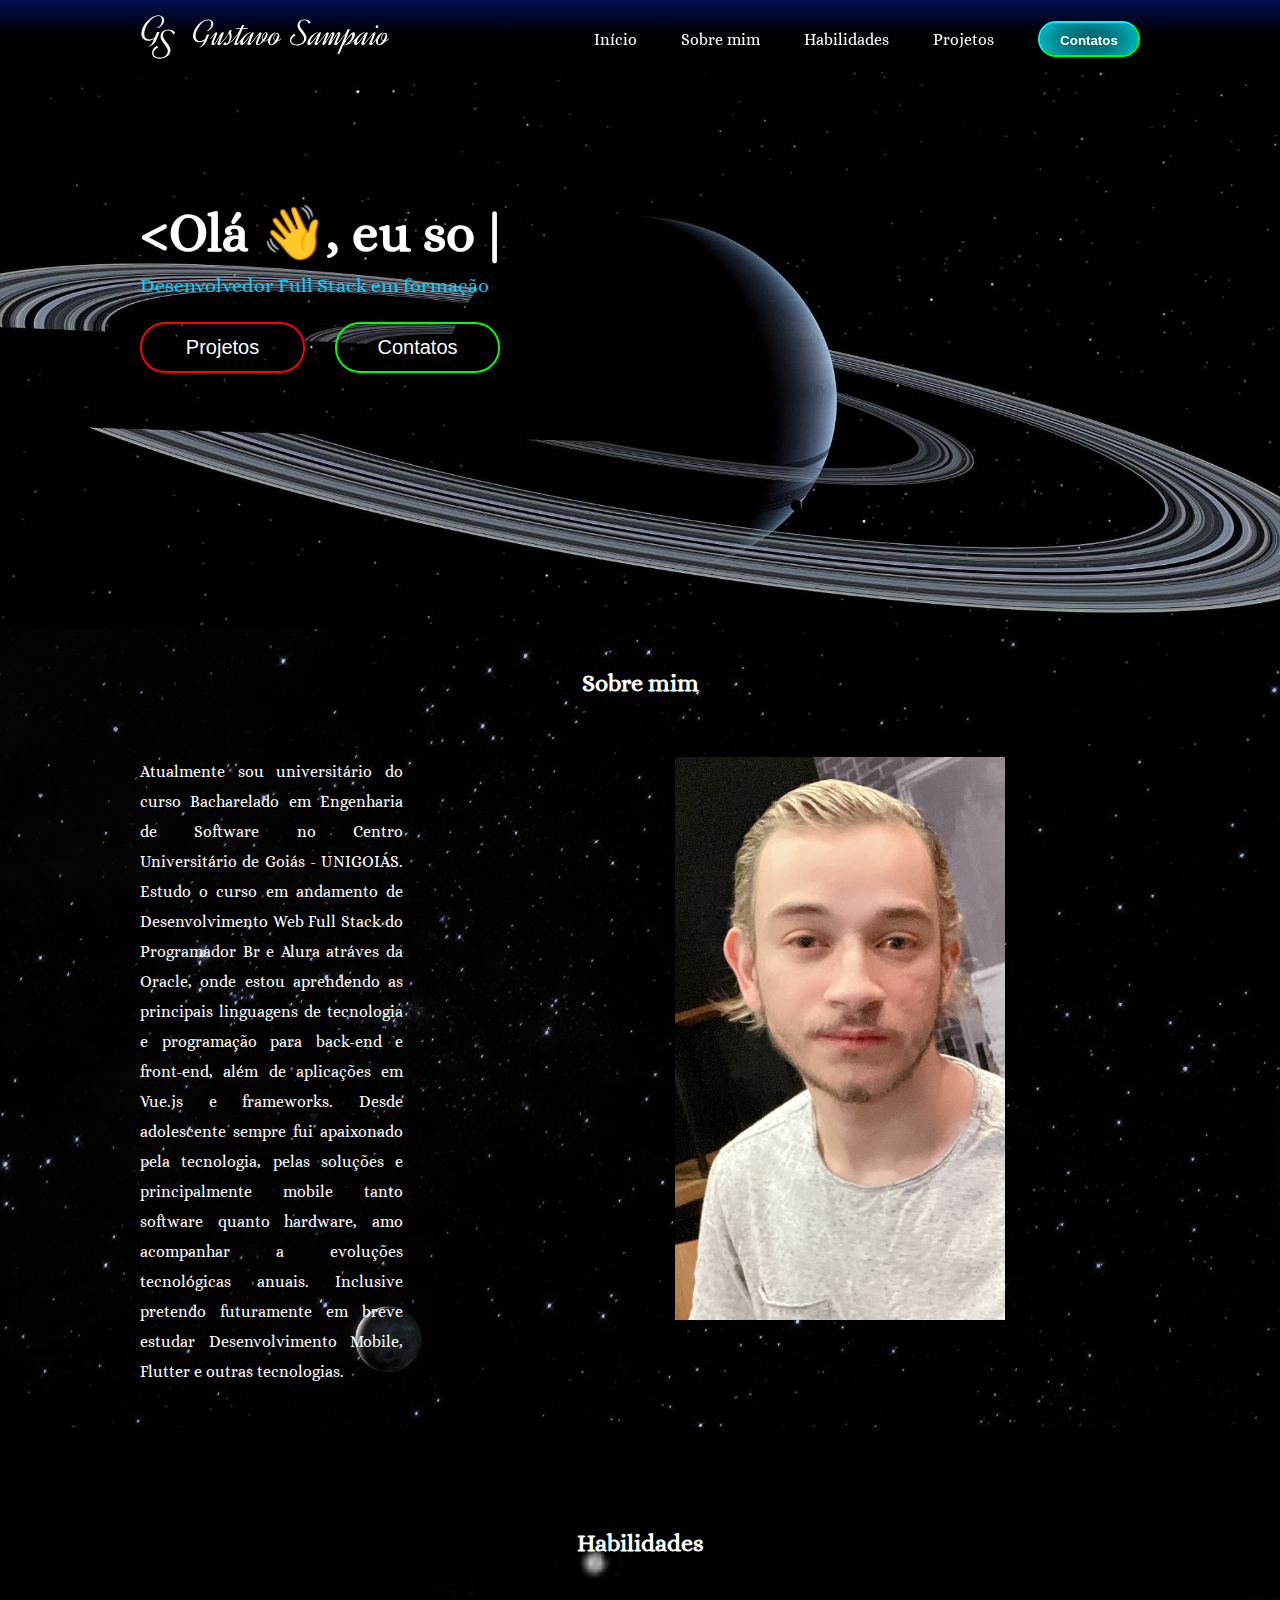
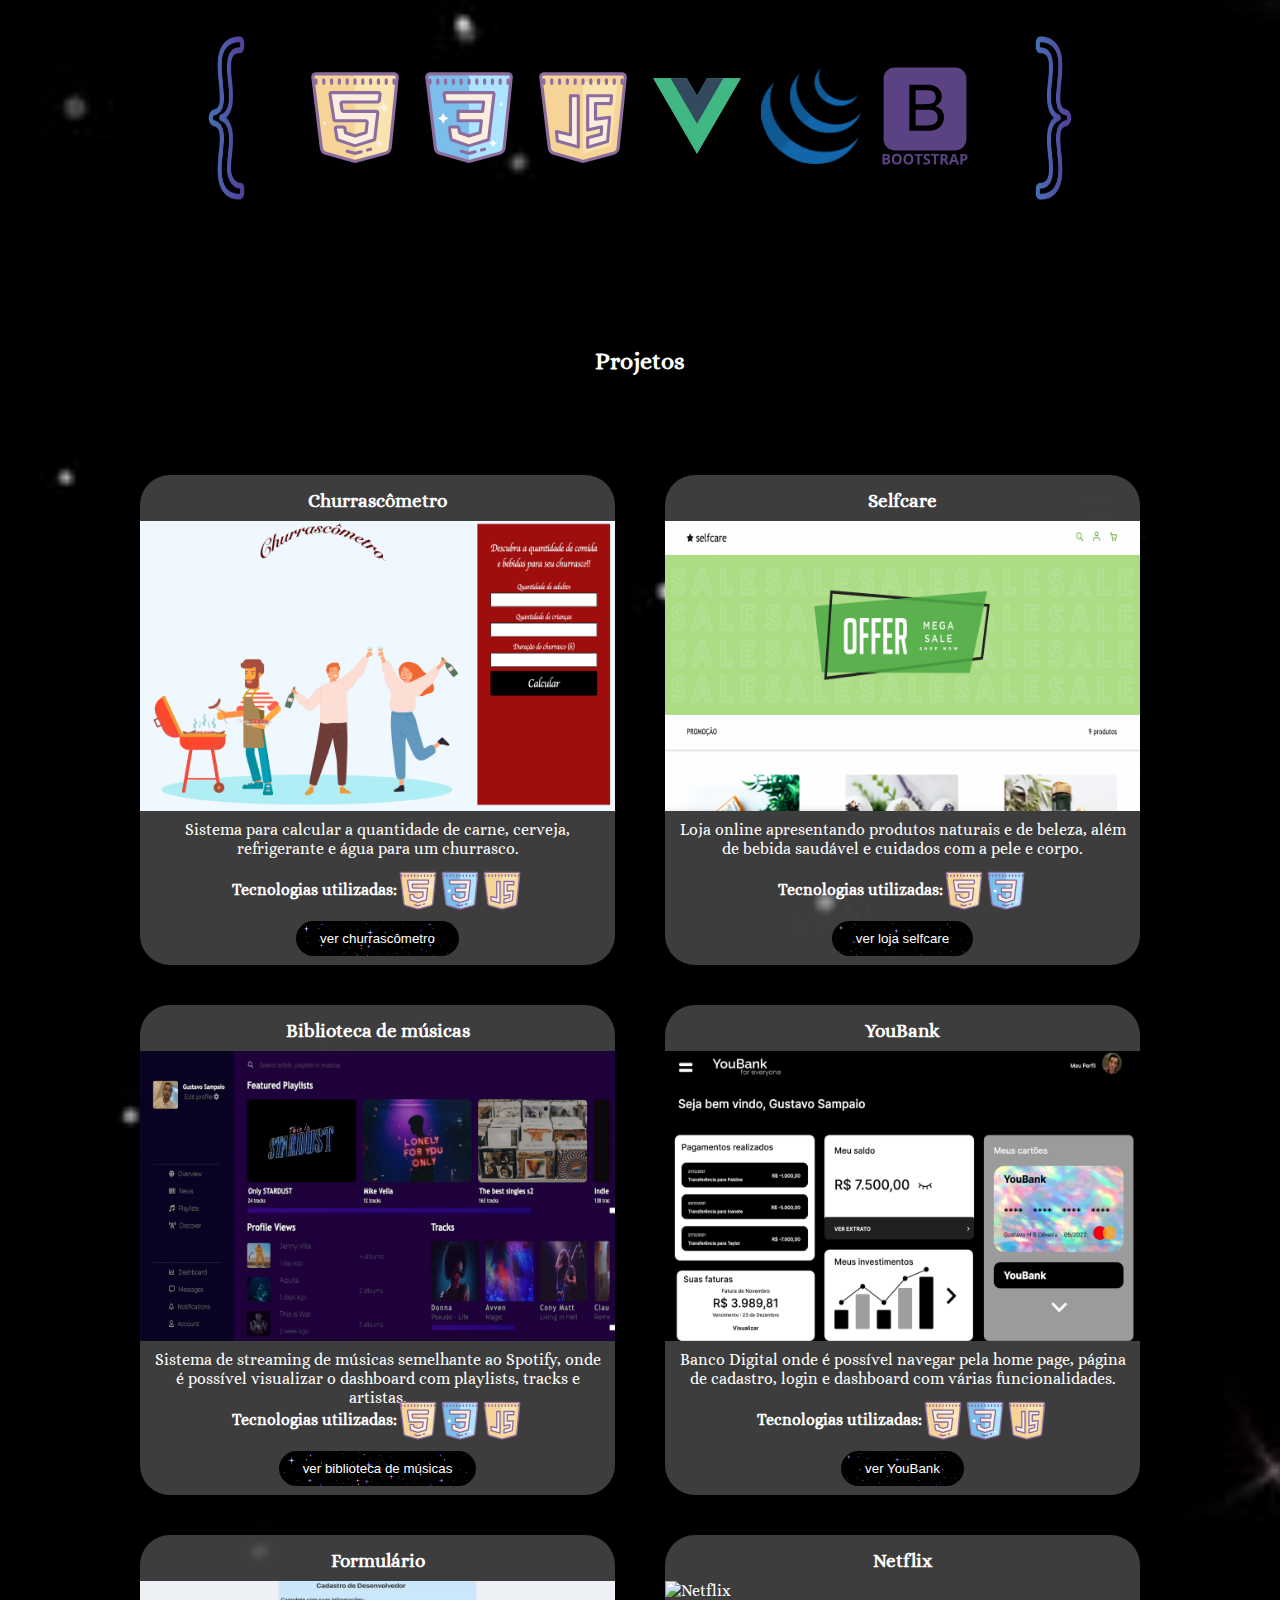
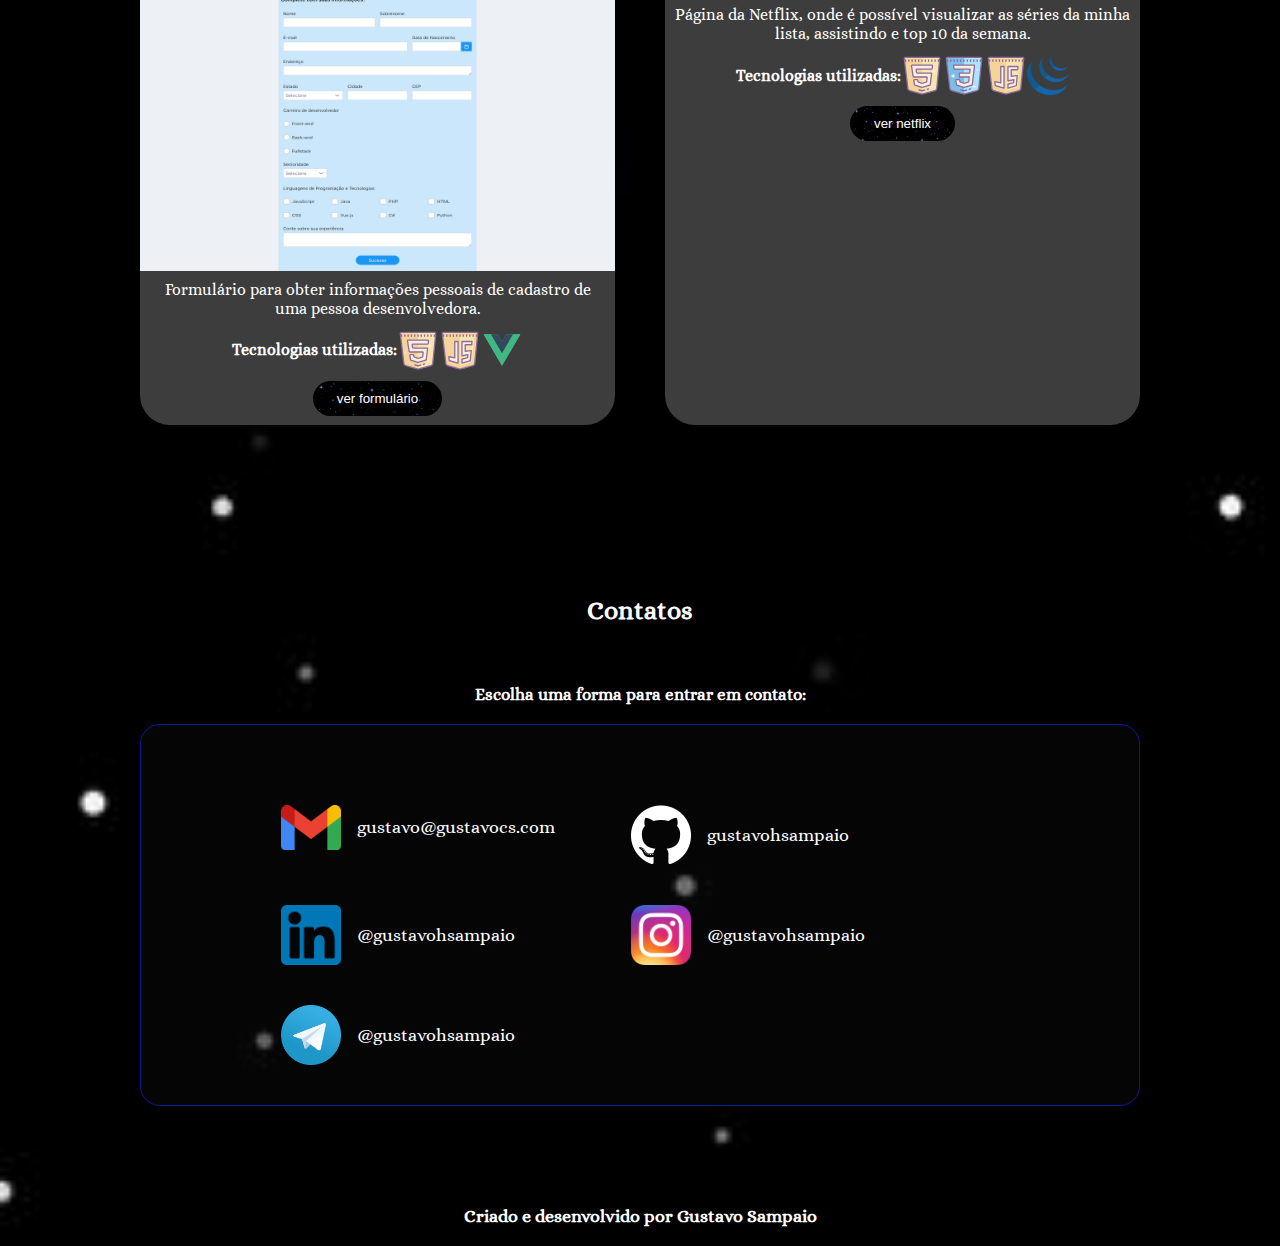
==== conteudo.html @ 1fd0cdda "Atualização de contéudo" ====
<!DOCTYPE html>
<html lang="pt-BR">

<head>
    <meta charset="UTF-8">
    <meta http-equiv="X-UA-Compatible" content="IE=edge">
    <meta name="viewport" content="width=device-width, initial-scale=1.0">
    <link rel="stylesheet" href="./assets/style.css">
    <script src="https://kit.fontawesome.com/b43b0cbad8.js" crossorigin="anonymous"></script>
    <link rel="preconnect" href="https://fonts.googleapis.com">
    <link rel="preconnect" href="https://fonts.gstatic.com" crossorigin>
    <link href="https://fonts.googleapis.com/css2?family=Alice&display=swap" rel="stylesheet">
    <title> Pórtifolio de Gustavo Sampaio </title>
</head>

<body>
    <div id="infoIniciais">
        <div id="conteudoOpcional">
            <div id="marca">
                <a href="./abertura.html">
                    <img src="./assets/imagens/marcabranco.svg" alt="marca">
                </a>
            </div>
            
            <div id="listaInicial">
                <ul id="lista">
                    <li class="inicio">
                        <a href="#marcador">
                            Início
                        </a>
                    </li>

                    <li class="inicio">
                        <a href="#sobreMim">
                            Sobre mim
                        </a>
                    </li>

                    <li class="inicio">
                        <a href="#habilidades">
                            Habilidades
                        </a>
                    </li>

                    <li class="inicio">
                        <a href="#projetos">
                            Projetos
                        </a>
                    </li>

                    <li>
                        <a href="#contato">
                            <button id="botaoContatos"> Contatos </button>
                        </a>
                    </li>

                </ul>
            </div>
        </div>
    </div>

    <div id="marcador" class="fundoAdicional"></div>

    <section id="cargo">
        <div class="conteudo">
            <div id="apresentacao">
                <h1 id="apresentacaoNome">
                    &lt;Olá, eu sou
                    Gustavo Sampaio/&gt;
                </h1>
                <p>
                    Desenvolvedor Full Stack em formação
                </p>

                <div id="botoes">
                    <a href="#projetos">
                        <button id="botaoProjetos"> Projetos </button>
                    </a>
                    
                    <a href="#contato">
                        <button id="botaoContatos2"> Contatos </button>
                    </a>
                    
                </div>
            </div>
        </div>
    </section>

    <div class="fundoAdicional"></div>

    <section id="sobreMim">
        <div class="conteudo">
            <div class="conteudoAdicional">
                <h2> Sobre mim </h2>
                <div id="conteudoDividido">
                    <div id="infoSobreMim">

                        <p>
                            Atualmente sou universitário do curso Bacharelado em Engenharia de Software no Centro
                            Universitário
                            de
                            Goiás - UNIGOIÁS. Estudo o curso em andamento de Desenvolvimento Web Full Stack do
                            Programador
                            Br e Alura atráves da Oracle,
                            onde
                            estou aprendendo as principais linguagens de tecnologia e programação para back-end e
                            front-end, além de aplicações em
                            Vue.js
                            e
                            frameworks. Desde adolescente sempre fui apaixonado pela tecnologia, pelas soluções e
                            principalmente
                            mobile tanto software quanto hardware, amo acompanhar a evoluções tecnológicas anuais.
                            Inclusive
                            pretendo futuramente em breve estudar Desenvolvimento Mobile, Flutter e outras tecnologias.
                        </p>

                    </div>
                    <div id="perfil">
                        <img src="./assets/imagens/perfil2.JPG" alt="Perfil">
                    </div>
                </div>
            </div>
        </div>
    </section>

    <div id="fundo">
        <div id="habilidades">
            <div class="conteudo">
                <div class="conteudoAdicional">
                    <h2> Habilidades </h2>
                    <div class="imagemChaves">
                        <img class="chaves" src="./assets/imagens/abra-o-suporte.png" alt="">
                        <div id="tecnologias">
                            <img class="linguagens" src="./assets/imagens/tecnologias/html5.svg" title="HTML5"
                                alt="HTML5">
                            <img class="linguagens" src="./assets/imagens/tecnologias/css.svg" title="CSS" alt="CSS">
                            <img class="linguagens" src="./assets/imagens/tecnologias/js.svg" title="JavaScript"
                                alt="JavaScript">
                            <img class="linguagens" src="./assets/imagens/tecnologias/vuejs.svg" title="Vue.JS"
                                alt="Vue.js">
                            <img class="linguagens" src="./assets/imagens/tecnologias/jquery.png" title="Jquery"
                                alt="Jquery">
                            <img class="linguagens" src="./assets/imagens/tecnologias/bootstrap.svg" title="Bootstrap"
                                alt="Bootstrap">
                        </div>
                        <img class="chaves" src="./assets/imagens/fechar-colchete.png" alt="">
                    </div>
                </div>
            </div>
        </div>

        <div id="projetos">
            <div class="conteudo">
                <div class="conteudoAdicional">
                    <h2> Projetos </h2>
                    <ul>
                        <li>
                            <div class="projetosRealizados">
                                <div class="descricao">
                                    <h3 class="nomeDoProjeto"> Churrascômetro </h3>
                                </div>
                                <img src="./assets/imagens/projetos/churrascometro.png" alt="churrascometro">
                                <p class="descricaoDoProjeto">
                                    Sistema para calcular a quantidade de carne, cerveja,
                                    refrigerante e água para um churrasco.
                                </p>
                                <div class="tecnologiasdoProjeto">
                                    <h4 class="tecnologiasUtilizadas"> Tecnologias utilizadas: </h4>
                                    <img class="linguagensProjetos" title="HTML5"
                                        src="./assets/imagens/tecnologias/html5.svg" alt="HTML5">
                                    <img class="linguagensProjetos" title="CSS"
                                        src="./assets/imagens/tecnologias/css.svg" alt="CSS">
                                    <img class="linguagensProjetos" title="JavaScript"
                                        src="./assets/imagens/tecnologias/js.svg" alt="JavaScript">
                                </div>
                                <a href="https://github.com/gusttavosampaio/Churrascometro">
                                    <button class="botaoProjeto"> ver churrascômetro </button>
                                </a>
                            </div>
                        </li>

                        <li>
                            <div class="projetosRealizados">
                                <div class="descricao">
                                    <h3 class="nomeDoProjeto"> Selfcare</h3>
                                </div>
                                <img class="designWeb" src="./assets/imagens/projetos/selfcare.png" alt="Selfcare">
                                <p class="descricaoDoProjeto"> Loja online apresentando produtos naturais e de beleza,
                                    além
                                    de bebida saudável e cuidados com a pele e corpo. </p>
                                <div class="tecnologiasdoProjeto">
                                    <h4 class="tecnologiasUtilizadas"> Tecnologias utilizadas: </h4>
                                    <img class="linguagensProjetos" title="HTML5"
                                        src="./assets/imagens/tecnologias/html5.svg" alt="HTML5">
                                    <img class="linguagensProjetos" title="CSS"
                                        src="./assets/imagens/tecnologias/css.svg" alt="CSS">
                                </div>
                                <a href="https://github.com/gusttavosampaio/Loja-de-produtos-naturais">
                                    <button class="botaoProjeto"> ver loja selfcare </button>
                                </a>
                            </div>

                        </li>



                        <li>
                            <div class="projetosRealizados">
                                <div class="descricao">
                                    <h3 class="nomeDoProjeto"> Biblioteca de músicas </h3>
                                </div>
                                <img class="designWeb" src="./assets/imagens/projetos/streaming.png"
                                    alt="Streaming de Música">
                                <p class="descricaoDoProjeto"> Sistema de streaming de músicas semelhante ao Spotify,
                                    onde é
                                    possível visualizar o dashboard com playlists, tracks e artistas.
                                </p>
                                <div class="tecnologiasdoProjeto">
                                    <h4 class="tecnologiasUtilizadas"> Tecnologias utilizadas: </h4>
                                    <img class="linguagensProjetos" title="HTML5"
                                        src="./assets/imagens/tecnologias/html5.svg" alt="HTML5">
                                    <img class="linguagensProjetos" title="CSS"
                                        src="./assets/imagens/tecnologias/css.svg" alt="CSS">
                                    <img class="linguagensProjetos" title="JavaScript"
                                        src="./assets/imagens/tecnologias/js.svg" alt="JavaScript">
                                </div>
                                <a href="https://github.com/gusttavosampaio/Music-Library-Page">
                                    <button class="botaoProjeto"> ver biblioteca de músicas </button>
                                </a>
                            </div>
                        </li>

                        <li>
                            <div class="projetosRealizados">
                                <div class="descricao">
                                    <h3 class="nomeDoProjeto"> YouBank </h3>
                                </div>
                                <img class="designWeb" src="./assets/imagens/projetos/bank.png" alt="YouBank">
                                <p class="descricaoDoProjeto"> Banco Digital onde é possível navegar pela home
                                    page, página de cadastro, login e dashboard com várias funcionalidades.
                                </p>
                                <div class="tecnologiasdoProjeto">
                                    <h4 class="tecnologiasUtilizadas"> Tecnologias utilizadas: </h4>
                                    <img class="linguagensProjetos" title="HTML5"
                                        src="./assets/imagens/tecnologias/html5.svg" alt="HTML5">
                                    <img class="linguagensProjetos" title="CSS"
                                        src="./assets/imagens/tecnologias/css.svg" alt="CSS">
                                    <img class="linguagensProjetos" title="JavaScript"
                                        src="./assets/imagens/tecnologias/js.svg" alt="JavaScript">
                                </div>
                                <a href="https://github.com/gusttavosampaio/You-Bank">
                                    <button class="botaoProjeto"> ver YouBank </button>
                                </a>

                            </div>
                        </li>

                        <li>
                            <div class="projetosRealizados">
                                <div class="descricao">
                                    <h3 class="nomeDoProjeto"> Formulário </h3>
                                </div>
                                <img class="designWeb" src="./assets/imagens/projetos/formulario.png" alt="Formulário">
                                <p class="descricaoDoProjeto"> Formulário para obter informações pessoais de cadastro de
                                    uma
                                    pessoa desenvolvedora.
                                </p>
                                <div class="tecnologiasdoProjeto">
                                    <h4 class="tecnologiasUtilizadas"> Tecnologias utilizadas: </h4>
                                    <img class="linguagensProjetos" title="HTML5"
                                        src="./assets/imagens/tecnologias/html5.svg" alt="HTML5">
                                    <img class="linguagensProjetos" title="JavaScript"
                                        src="./assets/imagens/tecnologias/js.svg" alt="JavaScript">
                                    <img class="linguagensProjetos" title="Vue.js"
                                        src="./assets/imagens/tecnologias/vuejs.svg" alt="Vue.js">
                                </div>
                                <a href="https://github.com/gusttavosampaio/Formulario-Vuejs">
                                    <button class="botaoProjeto"> ver formulário </button>
                                </a>
                            </div>
                        </li>

                        <li>
                            <div class="projetosRealizados">
                                <div class="descricao">
                                    <h3 class="nomeDoProjeto"> Netflix</h3>
                                </div>
                                <img class="designWeb" src="./assets/imagens/projetos/netflix.png" alt="Netflix">
                                <p class="descricaoDoProjeto"> Página da Netflix, onde é possível visualizar as séries
                                    da
                                    minha
                                    lista, assistindo e top 10 da semana.
                                </p>
                                <div class="tecnologiasdoProjeto">
                                    <h4 class="tecnologiasUtilizadas"> Tecnologias utilizadas: </h4>
                                    <img class="linguagensProjetos" title="HTML5"
                                        src="./assets/imagens/tecnologias/html5.svg" alt="HTML5">
                                    <img class="linguagensProjetos" title="CSS"
                                        src="./assets/imagens/tecnologias/css.svg" alt="CSS">
                                    <img class="linguagensProjetos" title="JavaScript"
                                        src="./assets/imagens/tecnologias/js.svg" alt="JavaScript">
                                    <img class="linguagensProjetos" title="Jquery"
                                        src="./assets/imagens/tecnologias/jquery.png" alt="Jquery">
                                </div>
                                <a href="https://github.com/gusttavosampaio/Inter-Frontend-Developer">
                                    <button class="botaoProjeto">
                                        ver netflix
                                    </button>
                                </a>
                            </div>
                        </li>
                    </ul>
                </div>
            </div>
        </div>

            <section id="contato">
                <div class="conteudo">
                    <div class="conteudoAdicional">
                        <h2> Contatos </h2>
                        <p> Escolha uma forma para entrar em contato: </p>
                        <div id="conteudoBlur">
                            <div id="conteudoRedes">
                                <ul>

                                    <li>
                                        <a href="mailto:gustavo@gustavocs.com">
                                            <img class="redes" src="./assets/imagens/contatos/gmail.png" alt="Gmail">
                                            gustavo@gustavocs.com
                                        </a>
                                    </li>

                                    <li>
                                        <a href="https://github.com/gustavohsampaio/Portfolio">
                                            <img class="redes"
                                                src="./assets/imagens/contatos/GitHub-Mark-Light-120px-plus.png"
                                                alt="Github">
                                            gustavohsampaio
                                        </a>
                                    </li>

                                    <li>
                                        <a href="https://www.linkedin.com/in/gustavohsampaio/"> <img class="redes"
                                                src="./assets/imagens/contatos/linkedin.png" alt="Linkedin">
                                            @gustavohsampaio
                                        </a>
                                    </li>

                                    <li>
                                        <a href="https://instagram.com/gustavohsampaio"> <img class="redes"
                                                src="./assets/imagens/contatos/instagram.png" alt="Instagram">
                                            @gustavohsampaio
                                        </a>
                                    </li>

                                    <li id="contatoTelegran">
                                        <a href="https://t.me/gustavohsampaio"> <img class="redes"
                                                src="./assets/imagens/contatos/telegran.png" alt="Telegran">
                                            @gustavohsampaio </a>
                                    </li>

                                </ul>
                            </div>
                        </div>
                    </div>
                </div>
            </section>

            <footer>
                <div class="conteudo">
                    <div class="conteudoAdicional">
                        <p>
                            Criado e desenvolvido por Gustavo Sampaio
                        </p>
                    </div>
                </div>
            </footer>
        </div>
        <script src="./assets/script.js"></script> 
</body>

</html>
---- assets/style.css ----
/* abertura  */


#paginaMarca {
    position: relative;
    padding: 0;
    height: 100vh;
    background-image: url(./imagens/estrelas.jpeg);
}

#paginaAbertura {
    position: absolute;
    overflow: hidden;
    width: 260px;
    top: 50%;
    left: 50%;
    transform: translate(-50%, -50%);
}

#abertura {
    width: 260px;
    margin-top: -55px;
    height: 367px;
}

#abertura1 {
    margin-left: 98px;
    margin-top: -93px;
    line-height: 0;
}

#abertura, #abertura1 {
    font-family: 'Dynalight', cursive;
    display: block;
    font-size: 300px;
    background: repeating-linear-gradient(-45deg, rgb(249, 102, 102) 0%, rgb(245, 245, 110) 7.14%, rgb(168, 252, 168) 14.28%,
    rgb(144, 225, 225) 21.4%, rgb(7, 143, 184) 28.56%, rgb(8, 8, 222) 35.7%, rgb(225, 146, 225) 42.84%, rgb(240, 87, 87) 50%); 
    background-size: 100vw 100vw;
    -webkit-text-fill-color: transparent;
    -webkit-background-clip: text;
    animation: slide 10s linear infinite forwards; 
    
}

@keyframes slide {
    0%{
    background-position-x: 0%;
    }
    100%{
    background-position-x: 600vw;
    }
}


/* fim de abertura */

img {
    max-width: 100%;
    height: auto;
}

*, a {
    margin: 0;
}


html {
    scroll-behavior: smooth;
}

body {
    background-image: url(./imagens/estrelaescuro.jpeg);
    background-size: cover;
    color: white;
    padding-top: 10px;
    font-family: 'Alice', serif;
    
}

#conteudoOpcional {
    width: 100%;
    max-width: 1000px;
    margin: 0 auto;
    display: flex;
}

#infoIniciais {
    width: 100%;
    text-align: center;
    display: flex;
    position: fixed;
    flex-wrap: wrap;
    padding: 14px 0 9px 0;
    background-image: linear-gradient(to bottom, rgba(3, 15, 81, 0.97), rgba(0, 0, 0, 0.96), rgb(0, 0, 0));
    top: 0;
    left: 0;
    right: 0;
    z-index: 999;
}

#listaInicial {
    flex: max-content;
    align-self: center;
    text-align: right;
}

#marca {
    width: 250px;
}

#marca img {
    width: 250px;
}

#lista {
    list-style-type: none;
    align-items: baseline;
}

#lista li {
    margin-left: 40px;
    display: inline-block;
}

.inicio {
    display: inline-block;
    
    
}

.inicio:hover  {
    height: 25.5px;
    transition: 1s ease-out;
    font-size: 20px;
}

a {
   color: white;
   text-decoration: none;
}

#botaoContatos {
    background-color: transparent;
    border: 2px solid #00d9ff;
    color: white;
    padding: 10px 19px;
    border-radius: 18px;
    width: 102px;
    height: 36px;
    transition: width 1s, height 1s;
    background: none;
    font-weight: bold;
    border-right-color: #00ff04;
    border-bottom-color: #00ff04;
    border-left-color: #00f3ff;
    border-top-color: #00f3ff;
    box-shadow: inset 0 0 3em #00f3ff, 0 0 0 #01ffe7;
}
    
    

#botaoContatos:hover {
    width: 115px;
    height: 40px;
    box-shadow: inset 0 0 3em #00f3ff, 0 0 3em #04e2f9;
}

/* cargo */
#fundoAdicional  {
    display: none;
}


#cargo {
    padding: 15% 0 20% 0;
    width: 100vw;
    display: flex;
 /* background-image: url(./imagens/saturno.jpeg);
    background-image: url(./imagens/saturno1.jpeg);
    background-image: url(./imagens/saturno2.jpeg);
    background-image: url(./imagens/saturno3.jpeg);
    background-image: url(./imagens/saturno4.jpeg);
    background-image: url(./imagens/saturno5.jpeg); */
    /* background-image: url(./imagens/saturno9.jpeg);
    background-image: url(./imagens/saturno7.jpeg); */
    background-image: url(./imagens/saturnonovo.png);
    background-size: cover;
   
}




#apresentacao {
    display: flex;
    flex-direction: column;
    width: 60%;
    justify-content: center;
   
    
}

#botoes {
    display: flex;
}


#apresentacaoNome {
    font-size: 53px;
    padding-bottom: 10px;
    user-select: none;
    color: white;
    width: 580px;
}

#apresentacao p {
    font-size: 20px;
    color: #04d1fffe;
    padding-bottom: 25px;
}

#botaoProjetos,#botaoContatos2 {
    padding: 12px 28px;
    font-size: 20px;
    background-color: transparent; 
    border-radius: 25px;
    color: white; 
    width: 165px;
    height: 51px;

  
}

#botaoContatos2 {
    border: 2px solid #00fe08;
    
}

#botaoProjetos {
    border: 2px solid #f00;
    margin-right: 30px;
}

#botaoProjetos:hover, #botaoContatos2:hover {
    color: white;
    width: 175px;
    height: 56px;
    transition: width 1s, height 1s;
    
}


#botaoProjetos:hover {
    background-color: #db0404;
    box-shadow: 1px 1px 10px 5px #ff0303;

}

#botaoContatos2:hover {
    background-color: #02c908;
    box-shadow: 1px 1px 10px 5px #02c908;
}

#perfil img {
    width: 330px;
}


/*sobre mim */


.conteudo {
    width: 100%;
    max-width: 1000px;
    margin: 0 auto;
    display: flex;
}

#conteudoDividido {
    display: flex;
    gap: 17rem;
}

#sobreMim {
    position: relative; 
    width: 100%;
    background-image: url(./imagens/galaxy-night-landscape\ -\ cópia.png);
    background-size: cover;
    padding: 40px 0;
}

#infoSobreMim {
    width: 263px;
    
    
}

.conteudoAdicional h2 {
	padding: 0 0 60px 0;
    text-align: center;
}

#infoSobreMim p {
    text-align: justify;
    line-height: 30px;
}

/* habilidades */


.imagemChaves {
    text-align: center;
}

#tecnologias {
    text-align: center;
    display: inline-block;
    vertical-align: middle;
}

.chaves {
    height: 202px;
    width: 139px;
    display: inline-block;
    vertical-align: middle;
}

#habilidades {
    display: block;
    padding: 8% 0 3% 0;
    /* background-color: #c84a4a;
    background-color: #9fec99d1; */

 
}

.linguagens {
    width: 100px;
    padding: 0 5px;
    transition: 0.5s all;
}
.linguagens:hover {
    transform: scale(1.3) !important;
    
}

/* Projetos */

#fundo {
    background-image: url(./imagens/backgroundatualizado.png);
    background-size: cover;
}

#projetos {
    padding: 7% 0;
}

#projetos ul {
    position: relative;
    display: flex;
    flex-wrap: wrap;
    gap: 5%;
    padding-left: 0;
}

#projetos li {
    list-style-type: none;
    padding-top: 40px;
    width: 47.5%;
}

.projetosRealizados {
    height: 490px;
    background-color: rgba(254, 255, 255, 0.24);
    border-radius: 30px;
    position: relative;
    transition: width 2s, height 2s, transform 2s;


}

.projetosRealizados:hover {
    height: 490px;
    transform: rotate(360deg);
    box-shadow: inset 0 0 3em #00f3ff, 0 0 3em #04e2f9;


}
.descricao {
    display: flex;
    flex-direction: column; 
}

.descricao p {
    padding-bottom: 60px;
} 

.descricaoDoProjeto {
    text-align: center;
    padding: 5px 10px 5px 10px;
    height: 34px;
    
}

.linguagensProjetos {
    width: 42px;
}


.botaoProjeto {
    display: block;
    margin: 0 auto;
    padding: 10px 24px;
    background: linear-gradient(95.16deg, #ff0000f2 3.76%, #00bcf5 83.3%);
    background: linear-gradient(95.16deg, #680202 3.76%, #0800f5 83.3%);
    background: linear-gradient(95.16deg, #180268 3.76%, #0800f5 83.3%);
    background: linear-gradient(95.16deg, #ff0101 3.76%, #0918ff 83.3%);
    background: linear-gradient(95.16deg, #ff0101 3.76%, #01076f 83.3%);
    background: linear-gradient(95.16deg, #0c0568 3.76%, #ff0f0f 83.3%);
    background-image: url(./imagens/estrelasbrilhando1.gif);
    background-image: url(./imagens/ceuestrela.gif);
    background-image: url(./imagens/estrelasbrilhando.gif);
    background-size: cover;
    color: white;
    border-radius: 40px;
    margin-top: 10px;
    border: 0;
    cursor: pointer;


}

.nomeDoProjeto {
    text-align: center;
    margin: 15px 0 10px 0;
}

.tecnologiasdoProjeto {
    display: flex;
    align-items: center;
    justify-content: center;
    padding-top: 10px;
    
}

/* contatos  */


/* #fundoContato {
    background-image: url(./imagens/buraconegro.png);
    background-size: cover;
} */

#contato {
    position: relative;
    padding: 80px 0;
}

#contato ul {
    display: flex;
    position: relative;
    flex-wrap: wrap;
    padding: 0px 100px;
}

#contato li {
    list-style-type: none;
    width: 350px;
    margin-top: 40px;
}

#contato li a {
    align-items: center;
    display: flex;
    gap: 1rem;
    font-size: 18px;
    color: rgb(255, 255, 255);

}

#contato h2 {
    font-size: 26px;
    color: rgb(255, 255, 255);
}

#contato p {
    color: rgb(255, 255, 255);
    font-weight: bold;
    font-size: 17px;
    text-align: center;
    padding-bottom: 20px;
}

.redes {
    width: 60px;
}

#conteudoBlur {
    background: linear-gradient(269.49deg, rgba(11, 10, 10, 0.54) 100%, rgba(11, 10, 10, 0.54) 100%);
    border: 1px solid rgb(2, 32, 149);
    border-radius: 20px;
    padding: 40px;
}

footer {
    /* background-image: url(./imagens/estrela2.jpg); */
    border: 0px;
    padding: 20px;
    /* background-size: cover; */
}

footer p {
    font-size: 18px;
    font-weight: bold;
    text-align: center;
}

.conteudoAdicional {
    width: 100%;
}



/* animacao */

#apresentacaoNome::after {
content: '|';
opacity: 1;
margin-left: 5px;
display: inline-block;
animation: blink .7s infinite;
}

@keyframes blink {
    0%, 100% {
        opacity: 1;
    }
    50% {
        opacity: 0;
    }
}

@media (max-width:768px) {

    #infoIniciais {
        padding: 5px 0 5px 0;
    }

    #marca { 
        width: 100vw;
        padding: 10px 0 0 0;
    }

    #marca img {
        width: 200px;
    }


    .fundoAdicional  {
        display: block;
        padding: 26% 0;
        background-image: url(./imagens/galaxianova.png);
        background-size: cover;
    }

    #conteudoOpcional {
        width: 100%;
        max-width: 400px;
        margin: 0;
        display: inline-block;
        
    }

    .conteudo {
        max-width: 400px;
        
        
    }

    #lista {
        padding: 0;
    
    }

    #lista li {
        margin-left: 8px;
        display: inline-block;
        font-size: 16px;
    }

    #botaoContatos:hover {
        width: 76px;
        height: 32px;
        box-shadow: inset 0 0 3em #00f3ff, 0 0 3em #04e2f9;
    }

    #botaoContatos {
        padding: 6px 6px;
        width: 76px;
        height: auto;
    }

    #apresentacao {
        width: 100%;
        /* padding: 0 0px 0 17px; */
    }

    #apresentacaoNome {
        font-size: 27px;
        padding-bottom: 6px;
        user-select: none;
        width: 100vw;
    }

    #apresentacao p {
        font-size: 17px;
    }

    #cargo {
        padding: 25% 0 10% 2%;
    }

    #botaoProjetos {
        background-color: #db0404;
        box-shadow: 1px 1px 10px 5px #ff0303;
        padding: 12px 22px;
        font-size: 14px;
        border-radius: 18px;
        width: 100px;
        height: 43px;
    } 
    
    #botaoContatos2 {
        background-color: #02c908;
        box-shadow: 1px 1px 10px 5px #02c908;
        padding: 12px 22px;
        font-size: 14px;
        border-radius: 18px;
        width: 100px;
        height: 43px;
    }

    #botaoProjetos:hover, #botaoContatos2:hover {
        width: 105px;
        height: 48px;
    }

    #botoes {
        display: inline-block;
       
    }


    #sobreMim {
        padding: 0;
        padding-bottom: 30px;
        background-image: url(./imagens/galaxy-night-landscape\ -\ cópia.png);
        background-size: cover;
    }

    .conteudoAdicional h2 {
        font-size: 21px;
    }

    #conteudoDividido {
        gap: 1rem;
        align-items: center;
        flex-direction: column;
    }

    #perfil img {
        width: 267px;
    }

    .linguagens {
        width: 80px;
        padding: 0 10px;
    }

    .imagemChaves .chaves {
        display: none;
    }

    #habilidades {
        padding: 8% 0 8% 0;
    }

    #projetos ul {
        display: flex;
        flex-wrap: wrap;
        flex-direction: column;
        align-items: center;
        padding: 0;
    }

    #projetos li {
        list-style-type: none;
        padding-top: 40px;
        width: 94vw;
    }

    .projetosRealizados {
        width: 390px;
        height: 440px;
        box-shadow: inset 0 0 3em #00f3ff, 0 0 3em #04e2f9;

    }

    #contato {
        padding: 60px 0 0 0;
    }

    #conteudoBlur {
        padding: 0;
    }

    #contato ul {
        padding: 0px 50px;
    }
    
    #contato li {
        margin-top: 30px;
    }

    #contatoTelegran {
        margin-bottom: 30px;
    }

    .projetosRealizados:hover {
        transform: none;
    }

    #abertura, #abertura1 {
        font-size: 280px;
    }

    
      
}
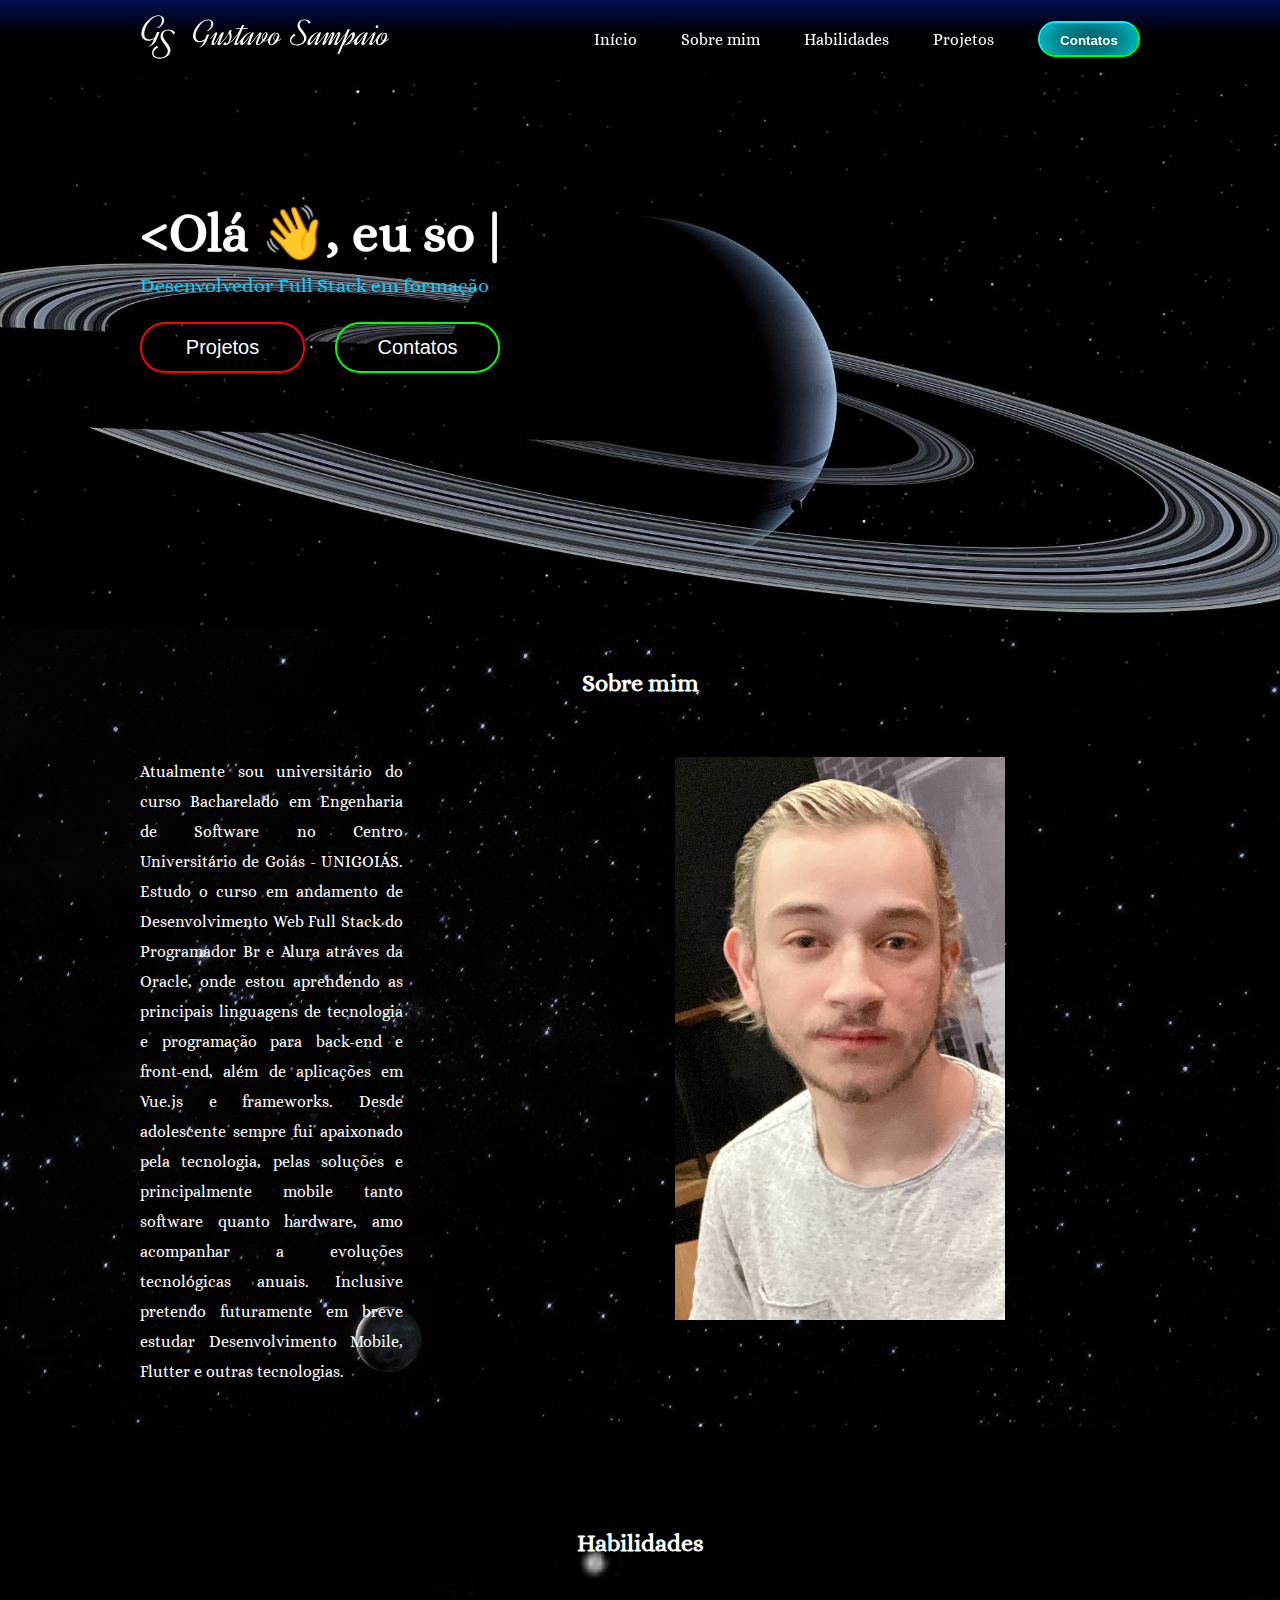
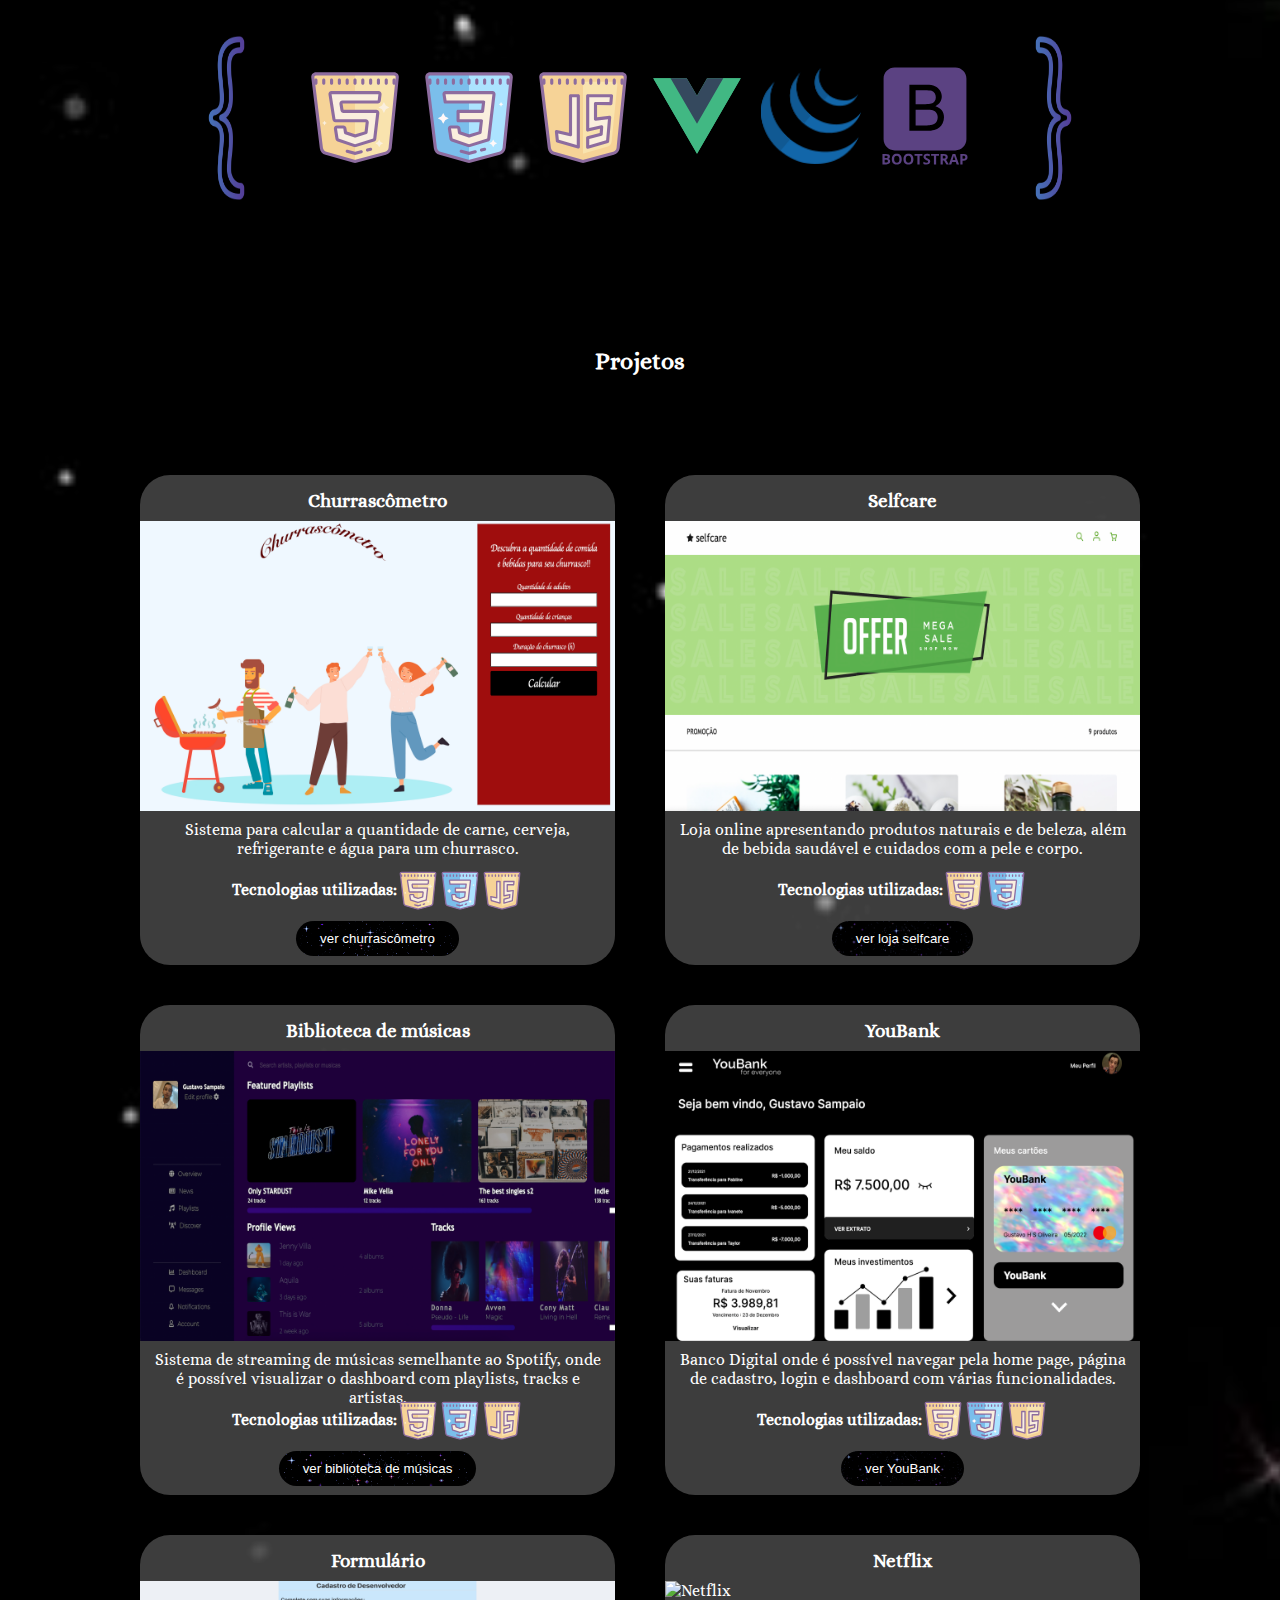
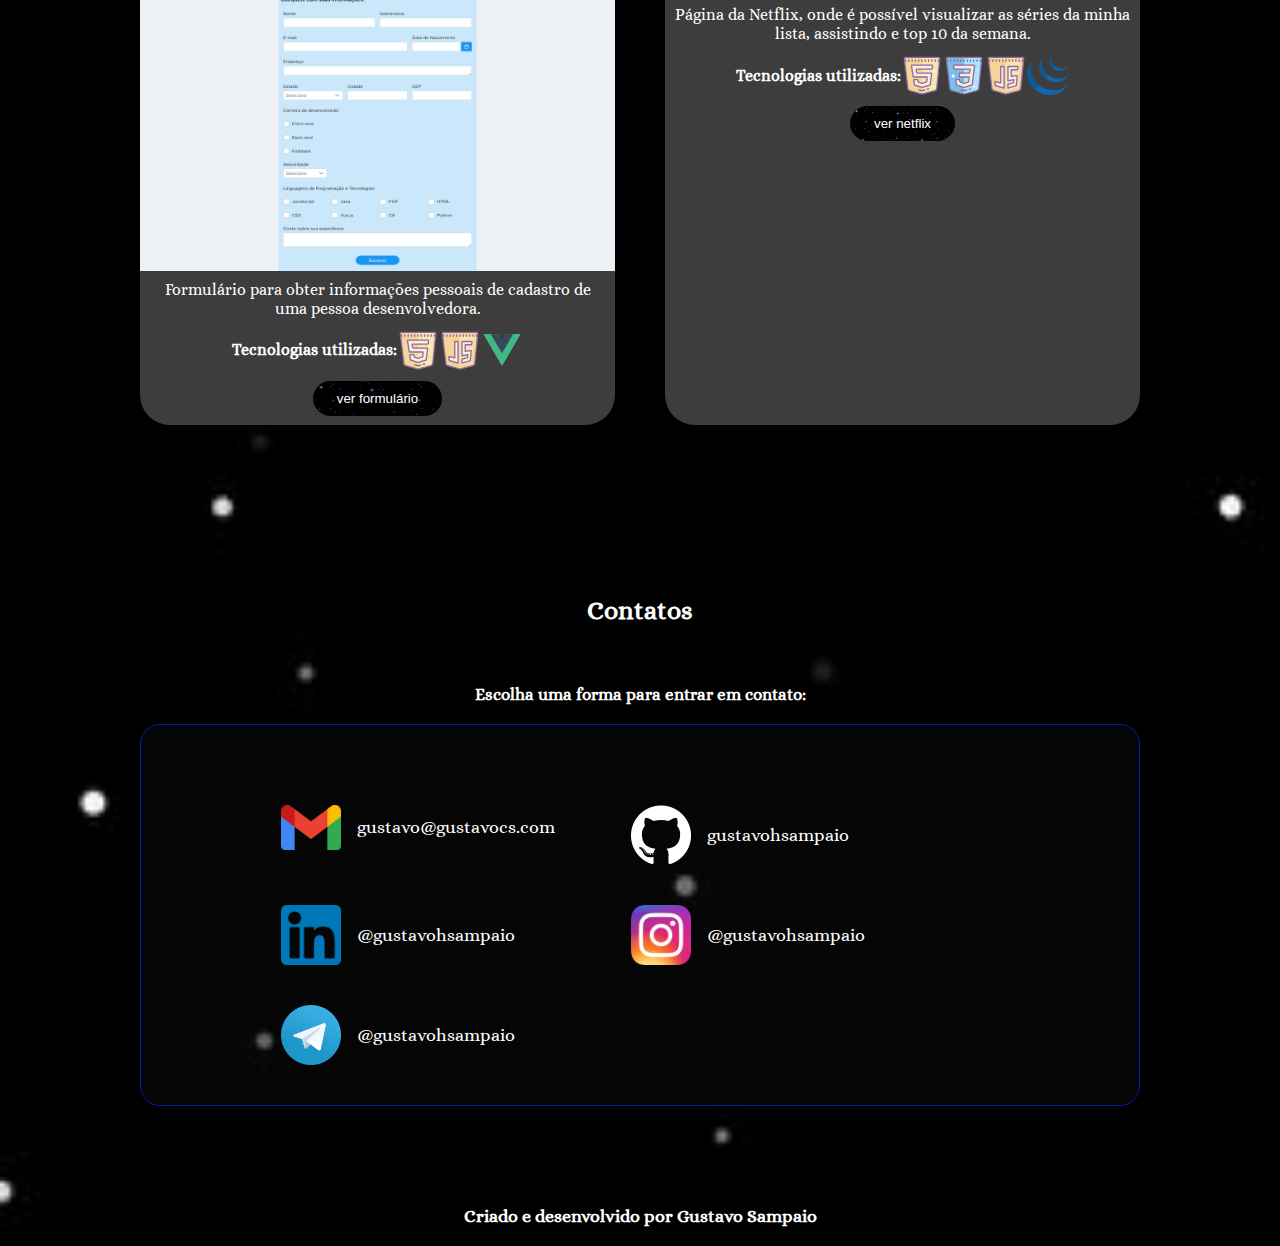
==== commit 8551011e: "atualização de estruturas" ====
--- a/conteudo.html
+++ b/conteudo.html
@@ -17,7 +17,7 @@
     <div id="infoIniciais">
         <div id="conteudoOpcional">
             <div id="marca">
-                <a href="./abertura.html">
+                <a href="./index.html">
                     <img src="./assets/imagens/marcabranco.svg" alt="marca">
                 </a>
             </div>
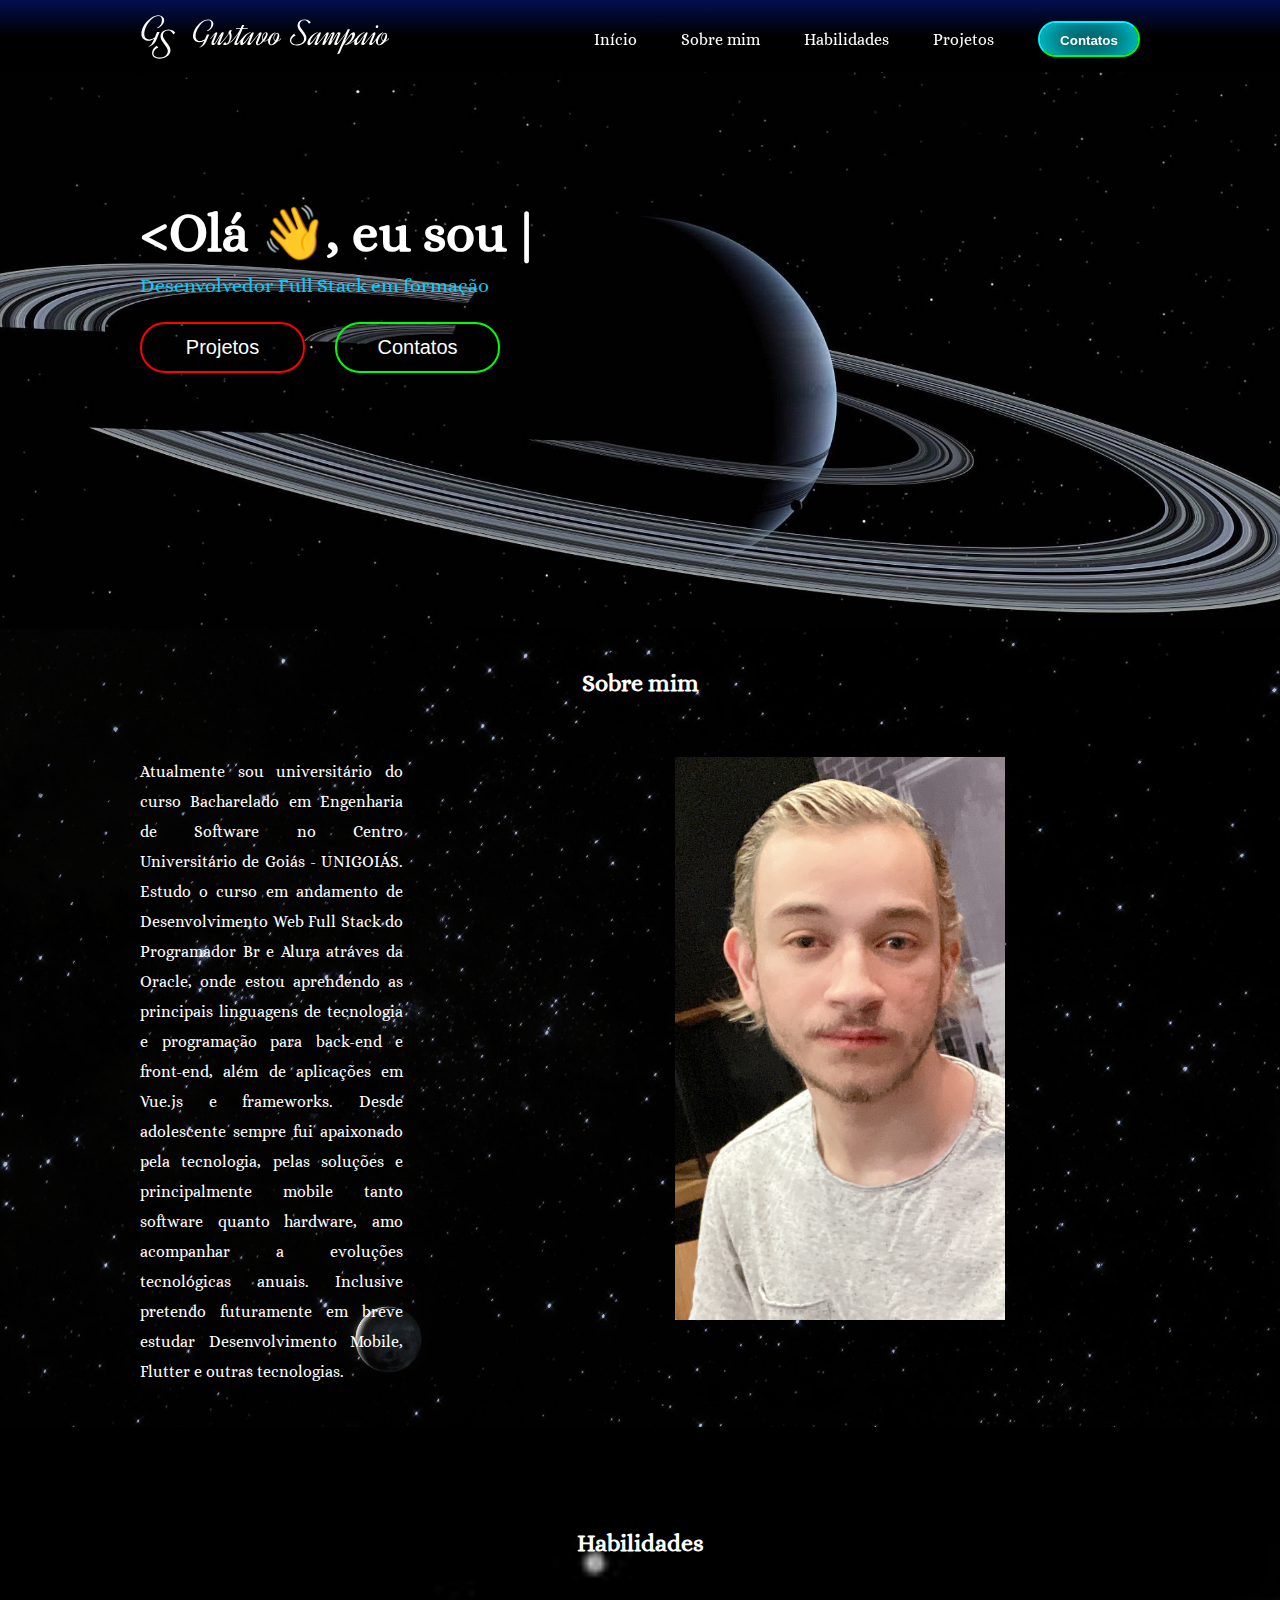
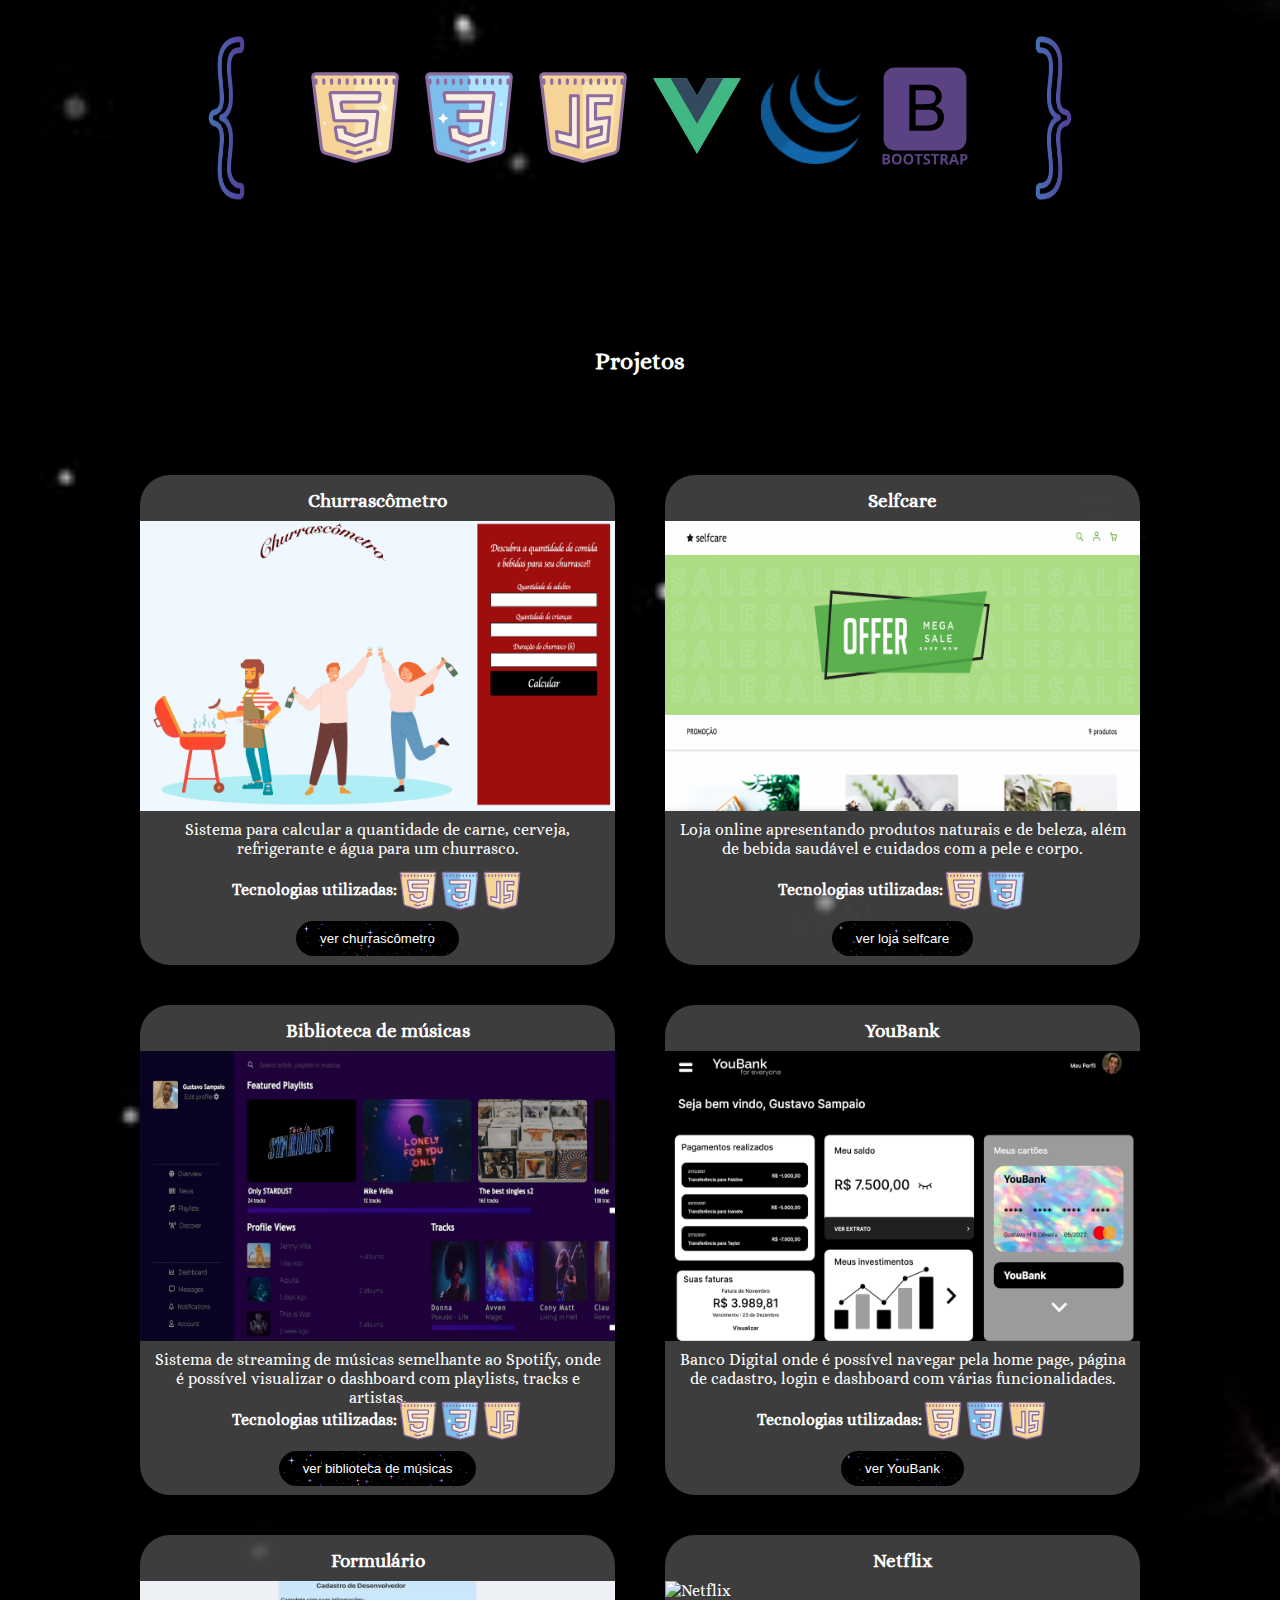
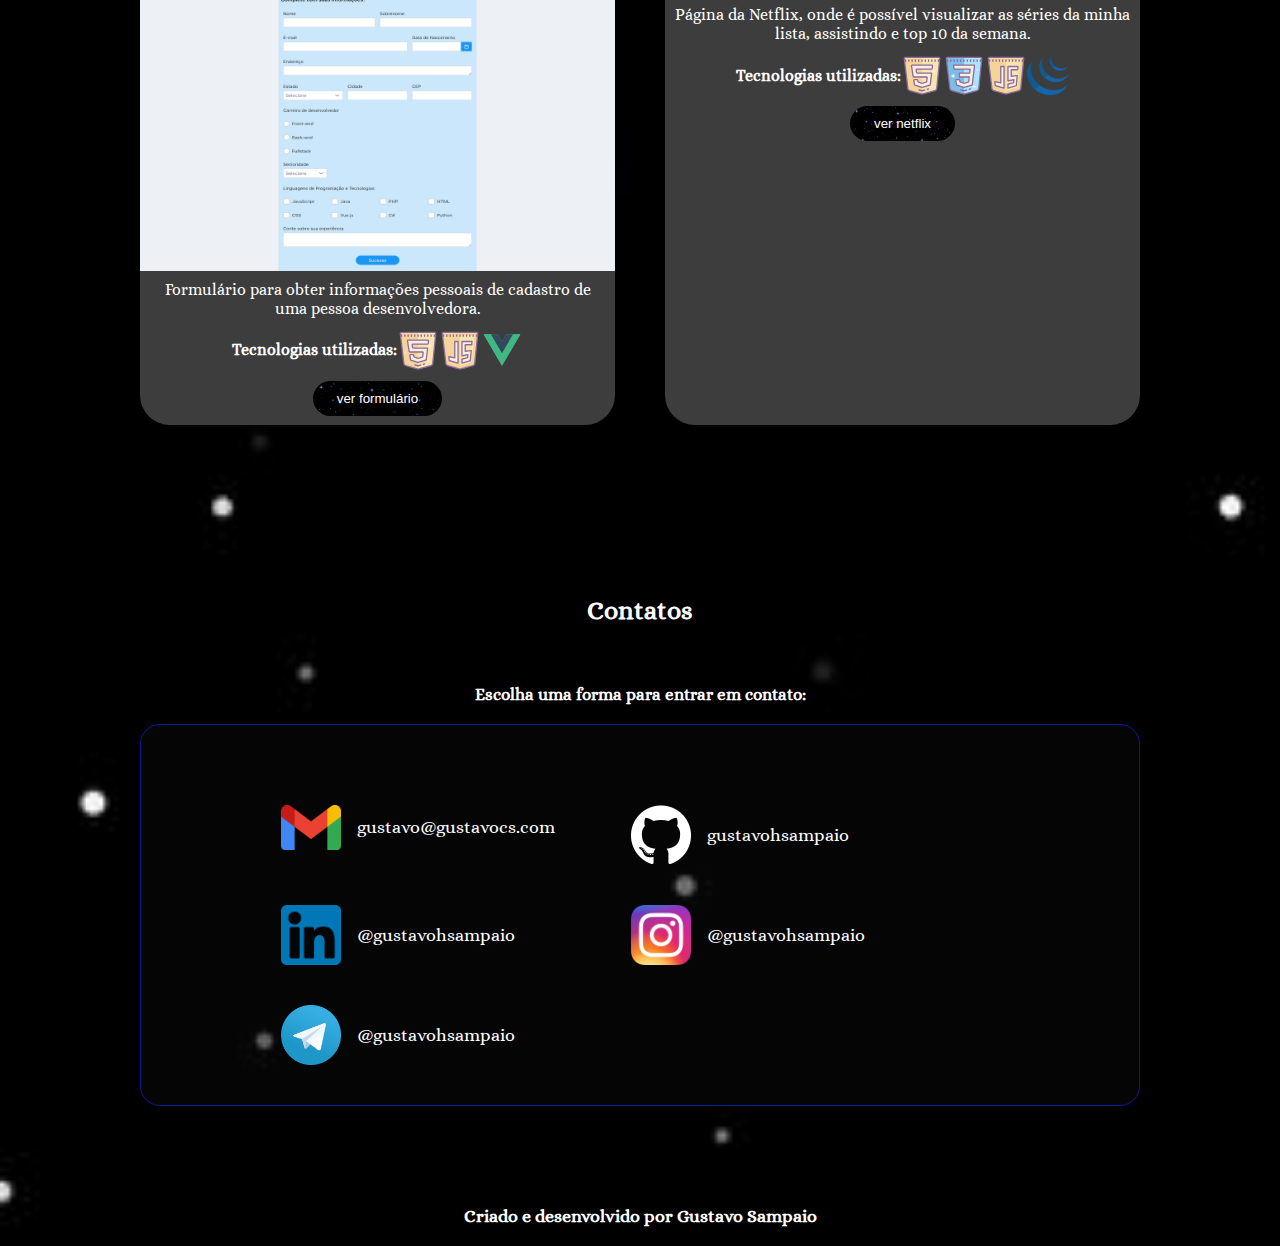
==== commit 86268758: "Correção de estrutura" ====
--- a/conteudo.html
+++ b/conteudo.html
@@ -10,7 +10,7 @@
     <link rel="preconnect" href="https://fonts.googleapis.com">
     <link rel="preconnect" href="https://fonts.gstatic.com" crossorigin>
     <link href="https://fonts.googleapis.com/css2?family=Alice&display=swap" rel="stylesheet">
-    <title> Pórtifolio de Gustavo Sampaio </title>
+    <title> Dev Gustavo Sampaios </title>
 </head>
 
 <body>
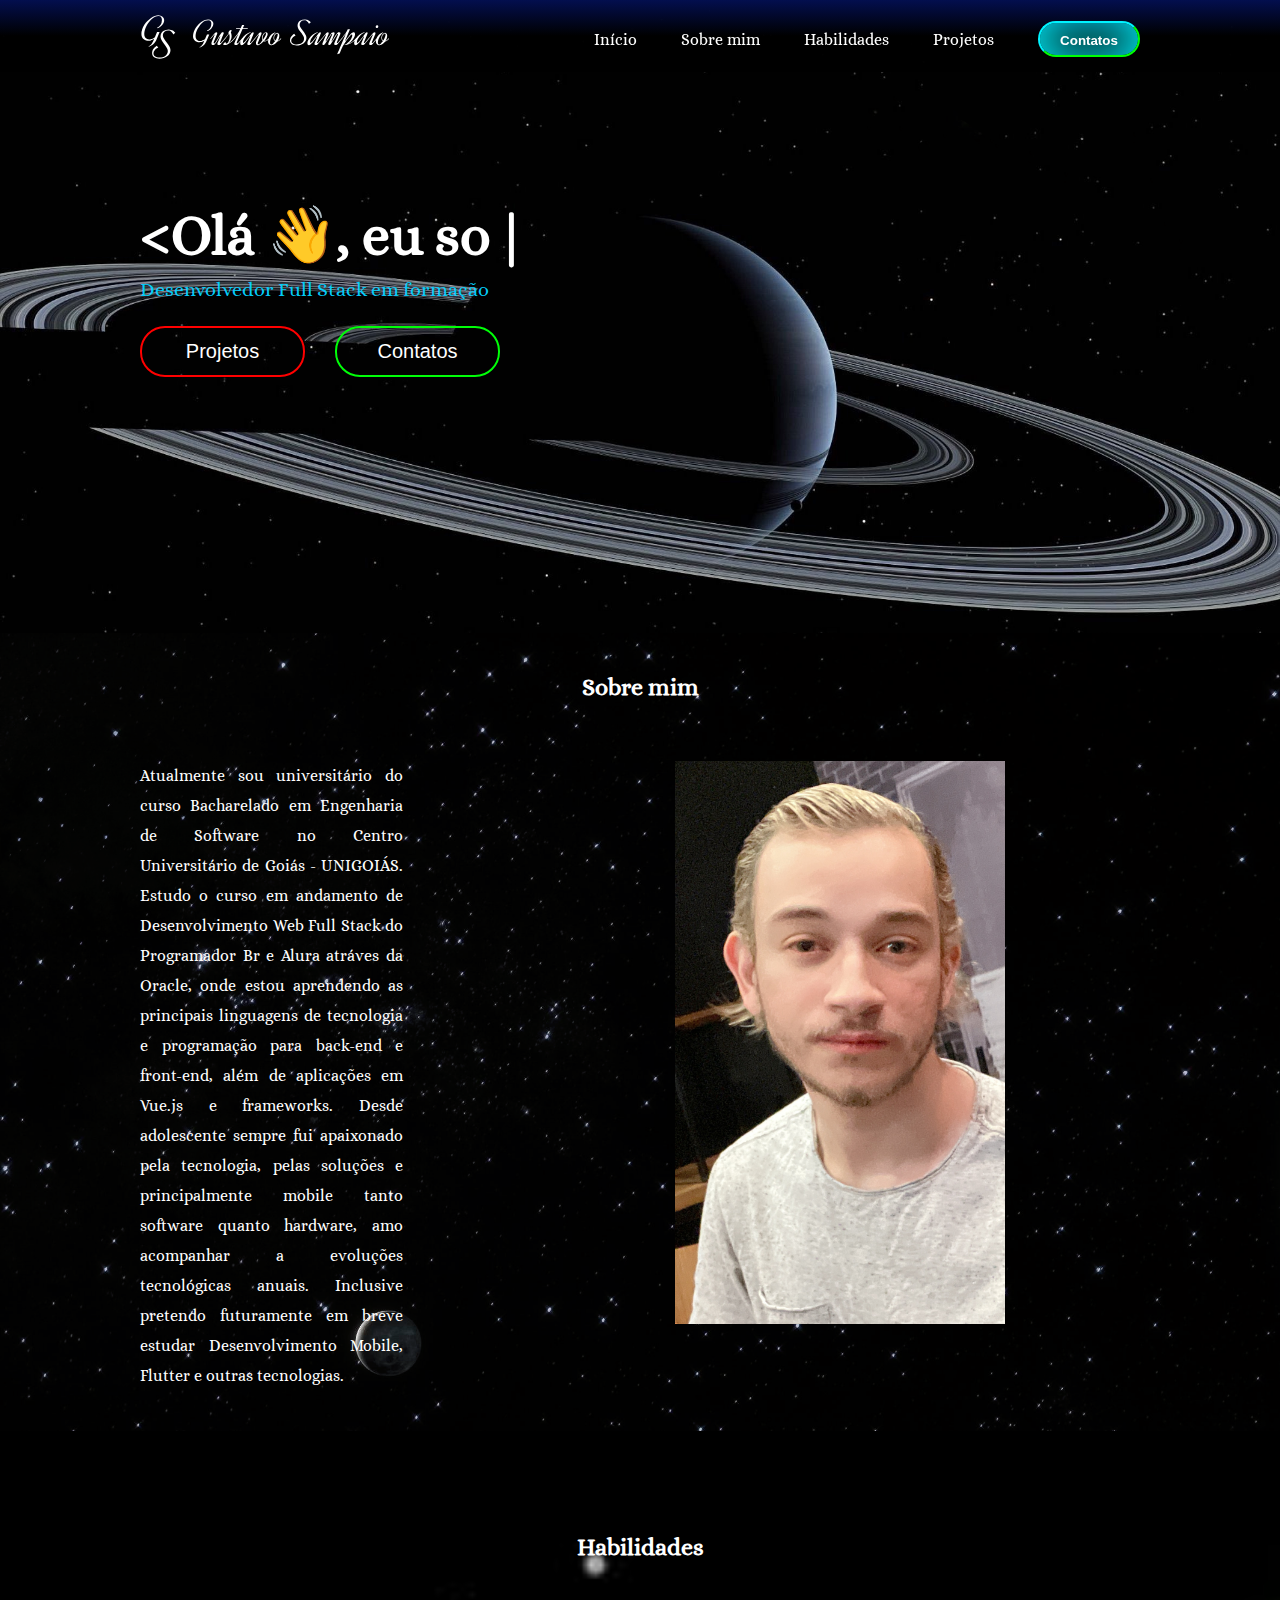
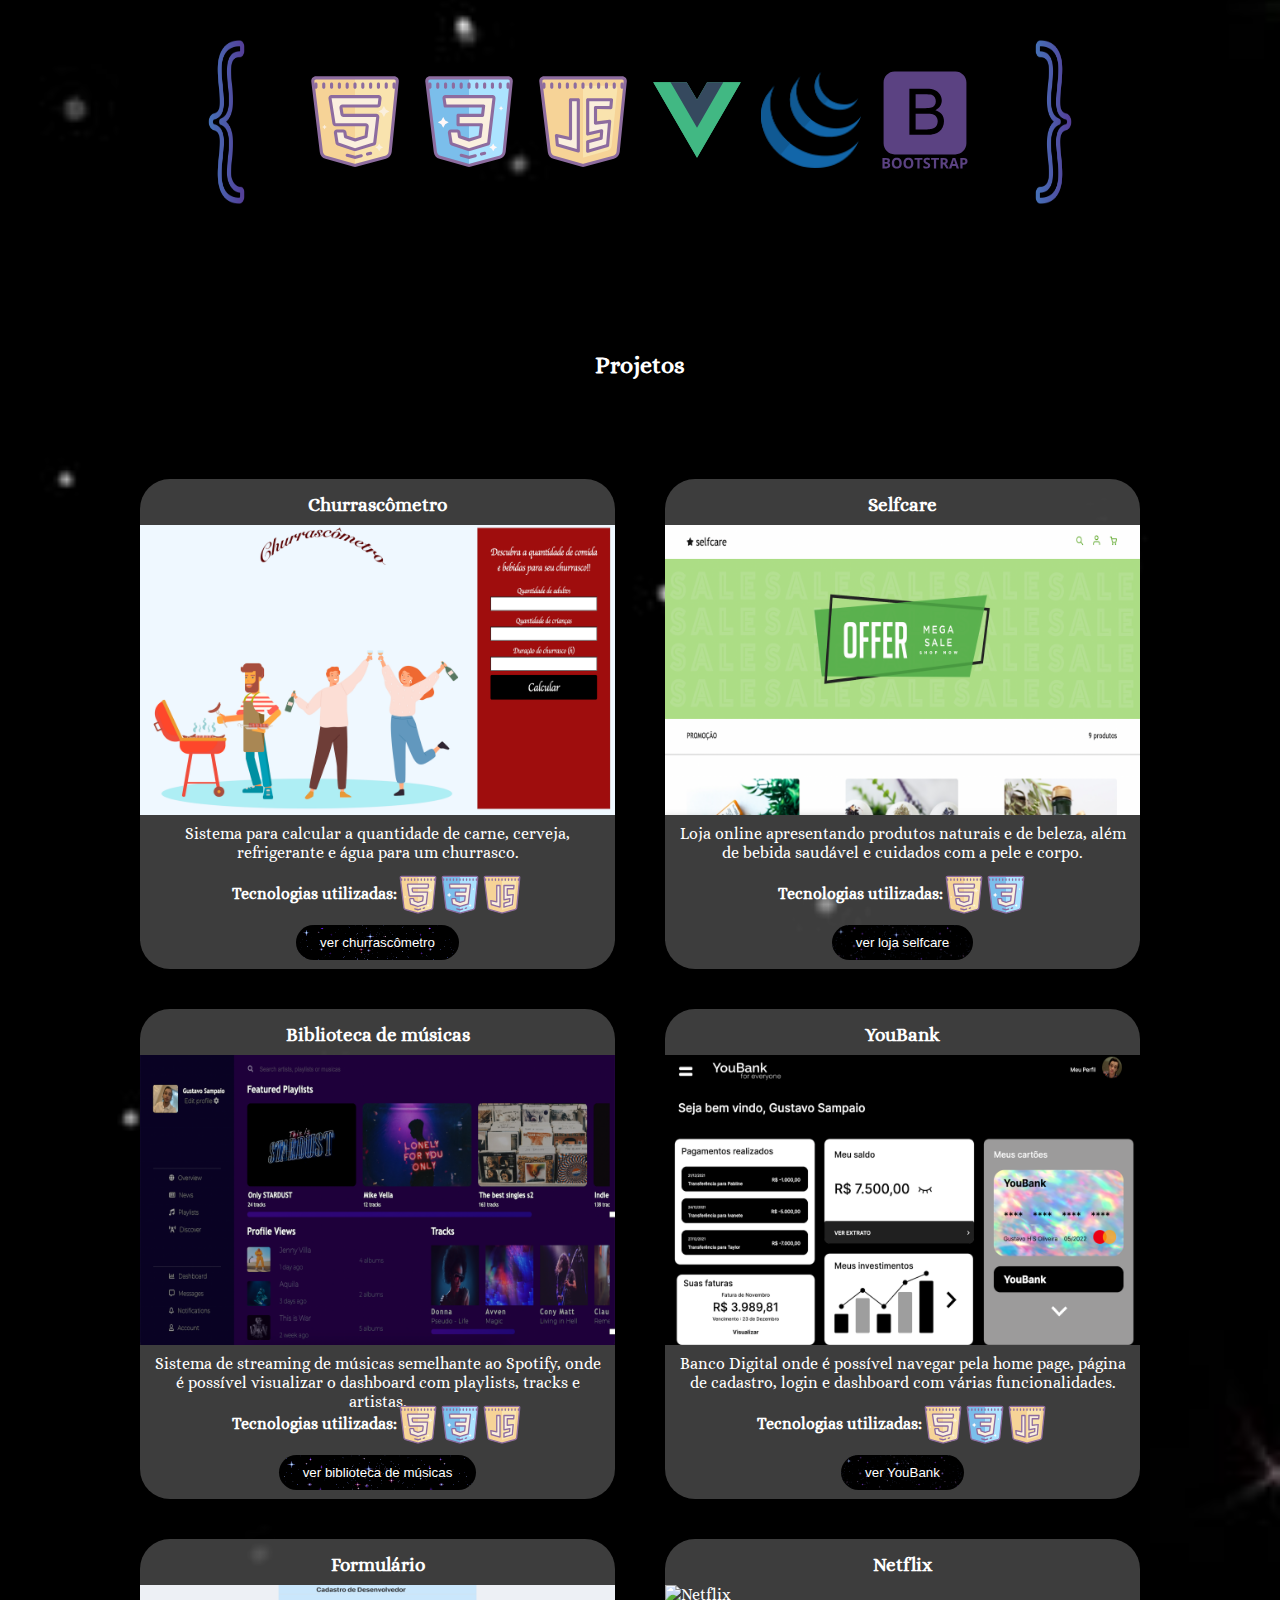
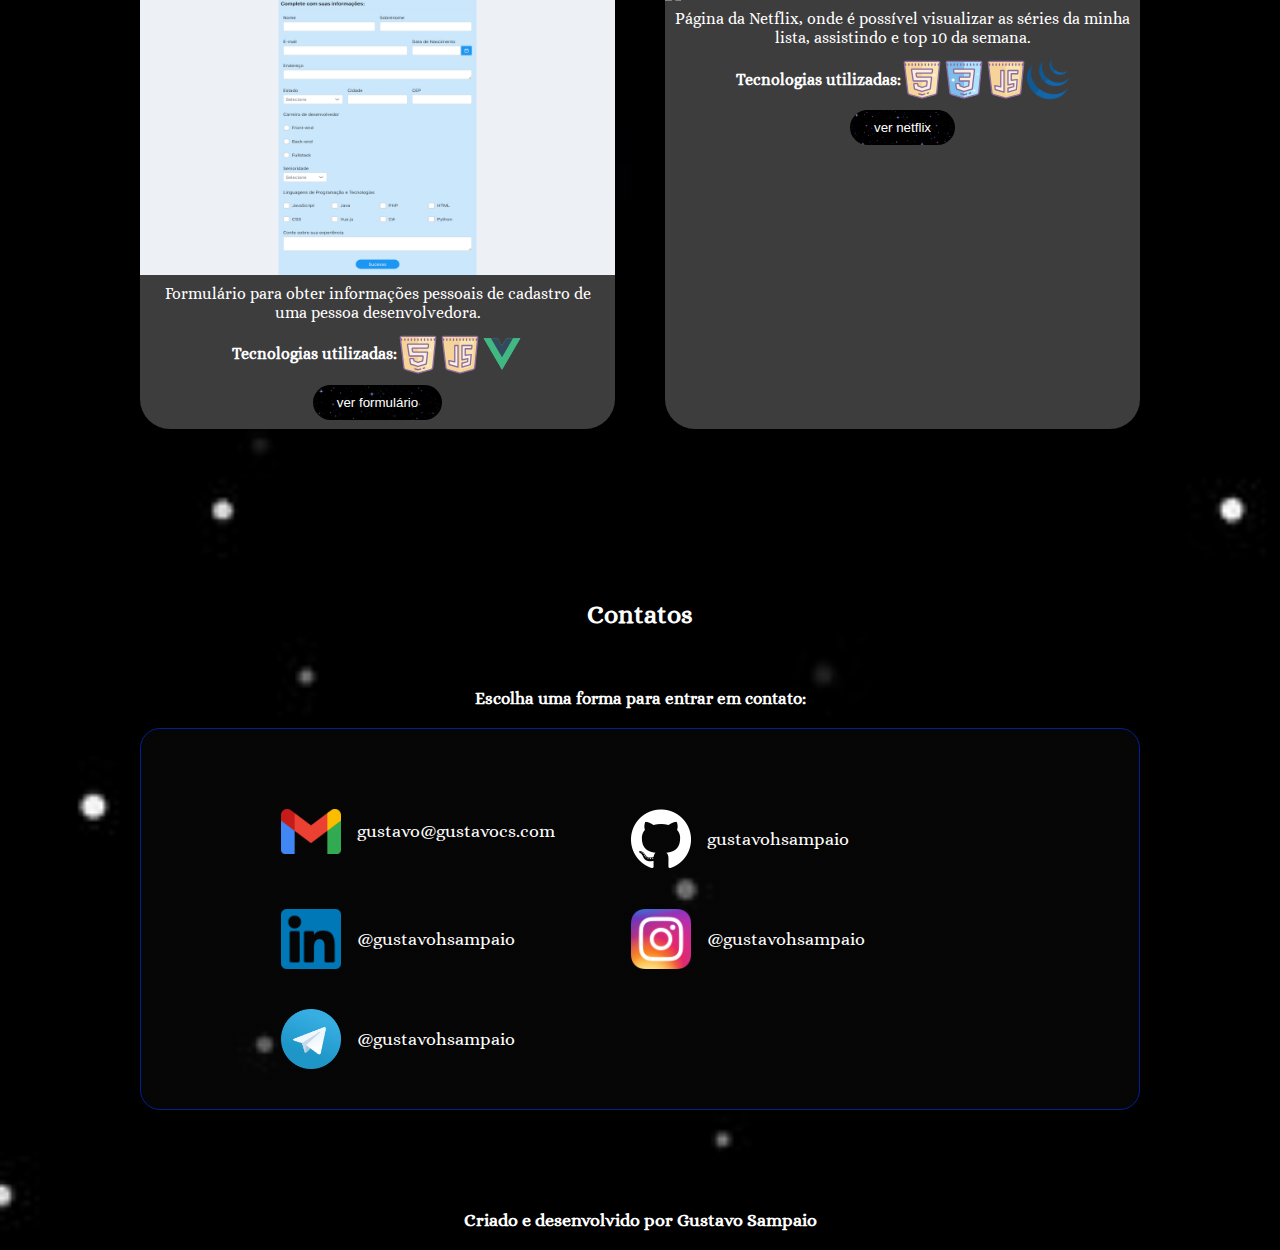
==== commit 95f23d22: "Update conteudo.html" ====
--- a/conteudo.html
+++ b/conteudo.html
@@ -10,7 +10,7 @@
     <link rel="preconnect" href="https://fonts.googleapis.com">
     <link rel="preconnect" href="https://fonts.gstatic.com" crossorigin>
     <link href="https://fonts.googleapis.com/css2?family=Alice&display=swap" rel="stylesheet">
-    <title> Dev Gustavo Sampaios </title>
+    <title> Dev Gustavo Sampaio </title>
 </head>
 
 <body>
--- a/assets/style.css
+++ b/assets/style.css
@@ -206,7 +206,7 @@
 
 
 #apresentacaoNome {
-    font-size: 53px;
+    font-size: 56px;
     padding-bottom: 10px;
     user-select: none;
     color: white;
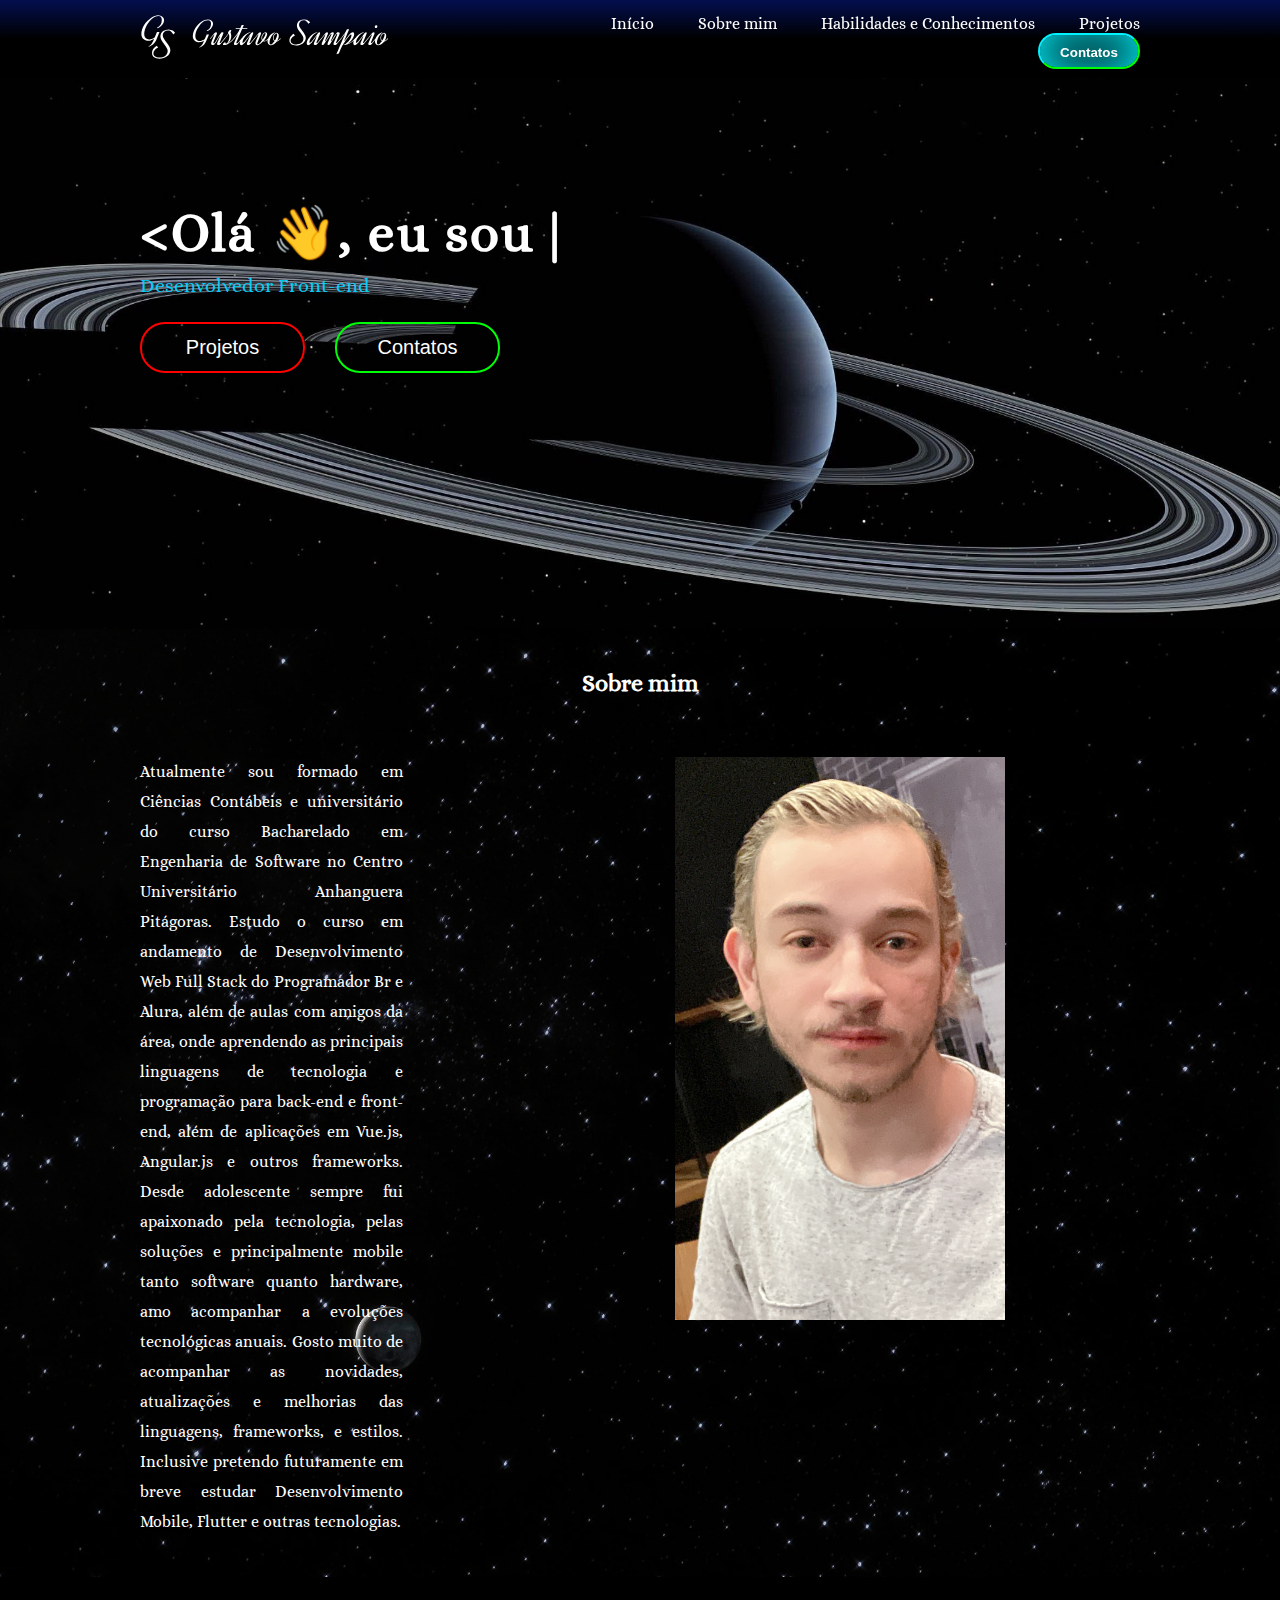
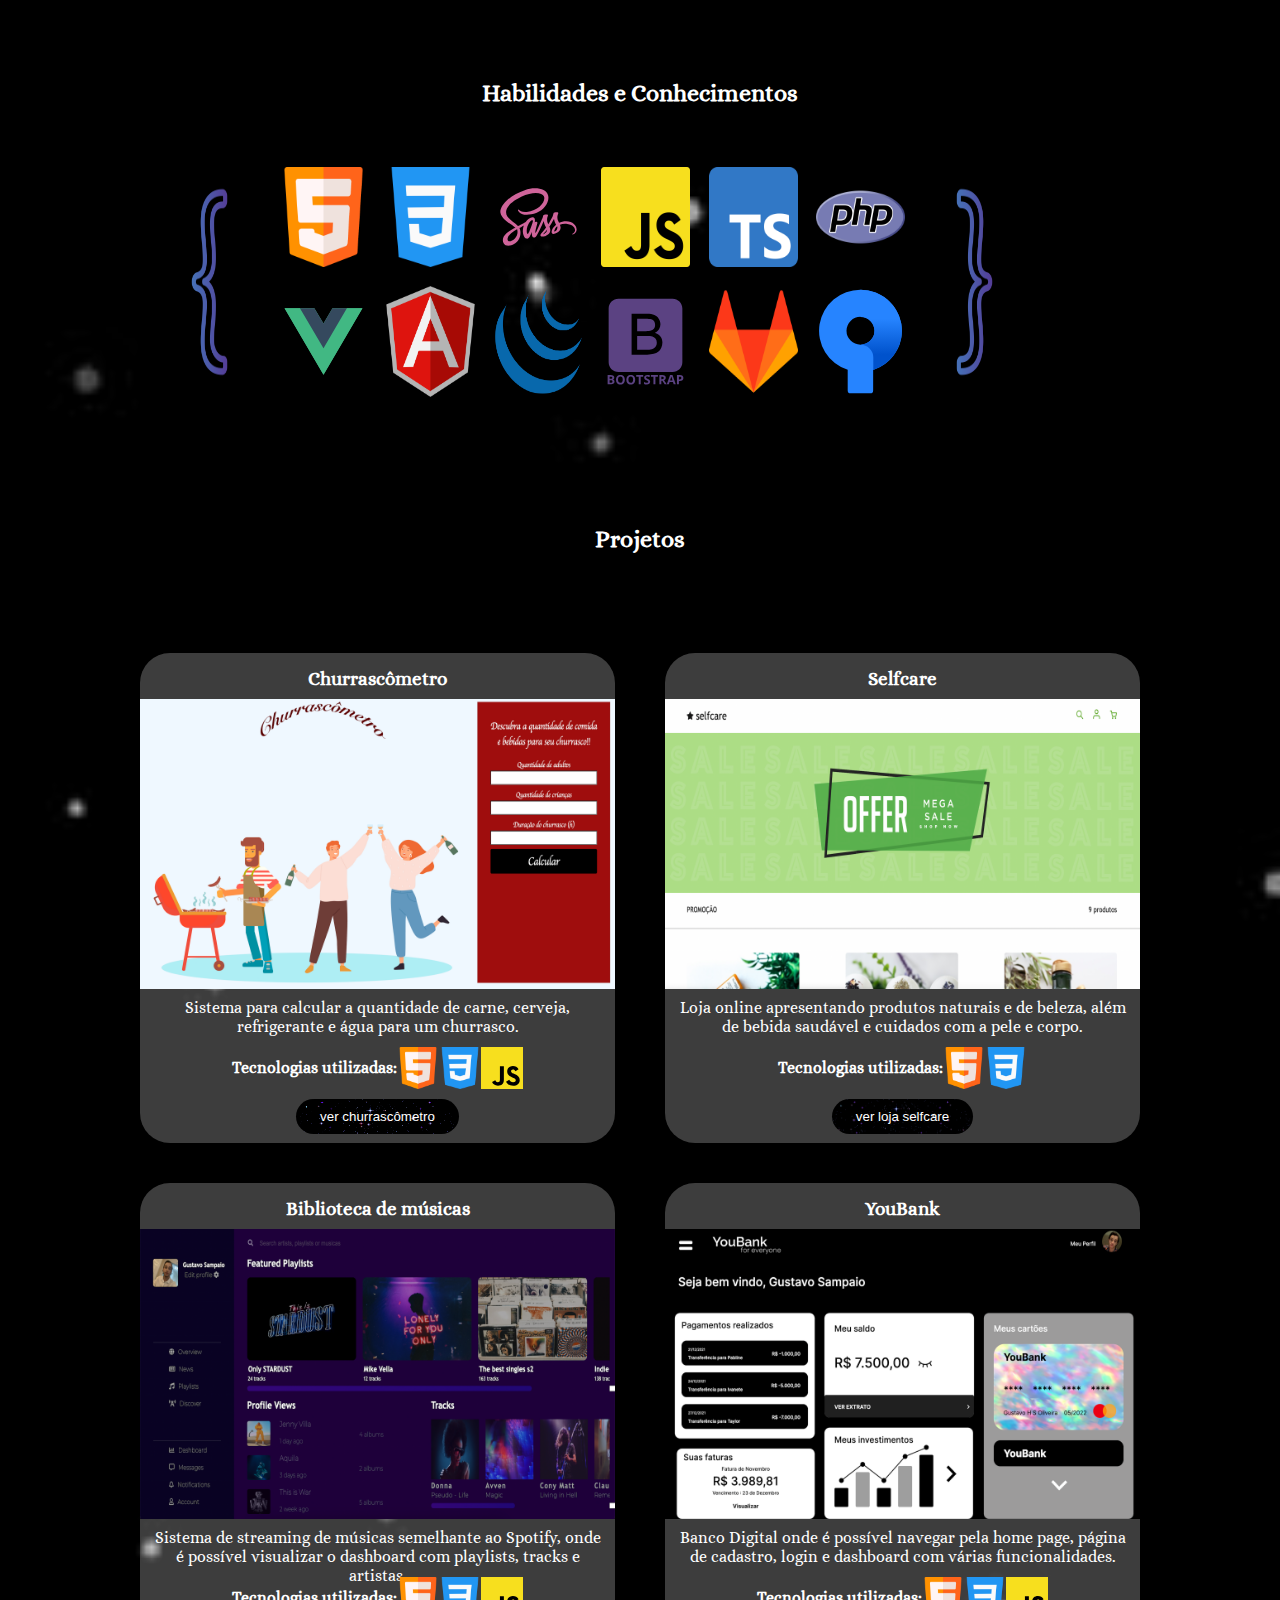
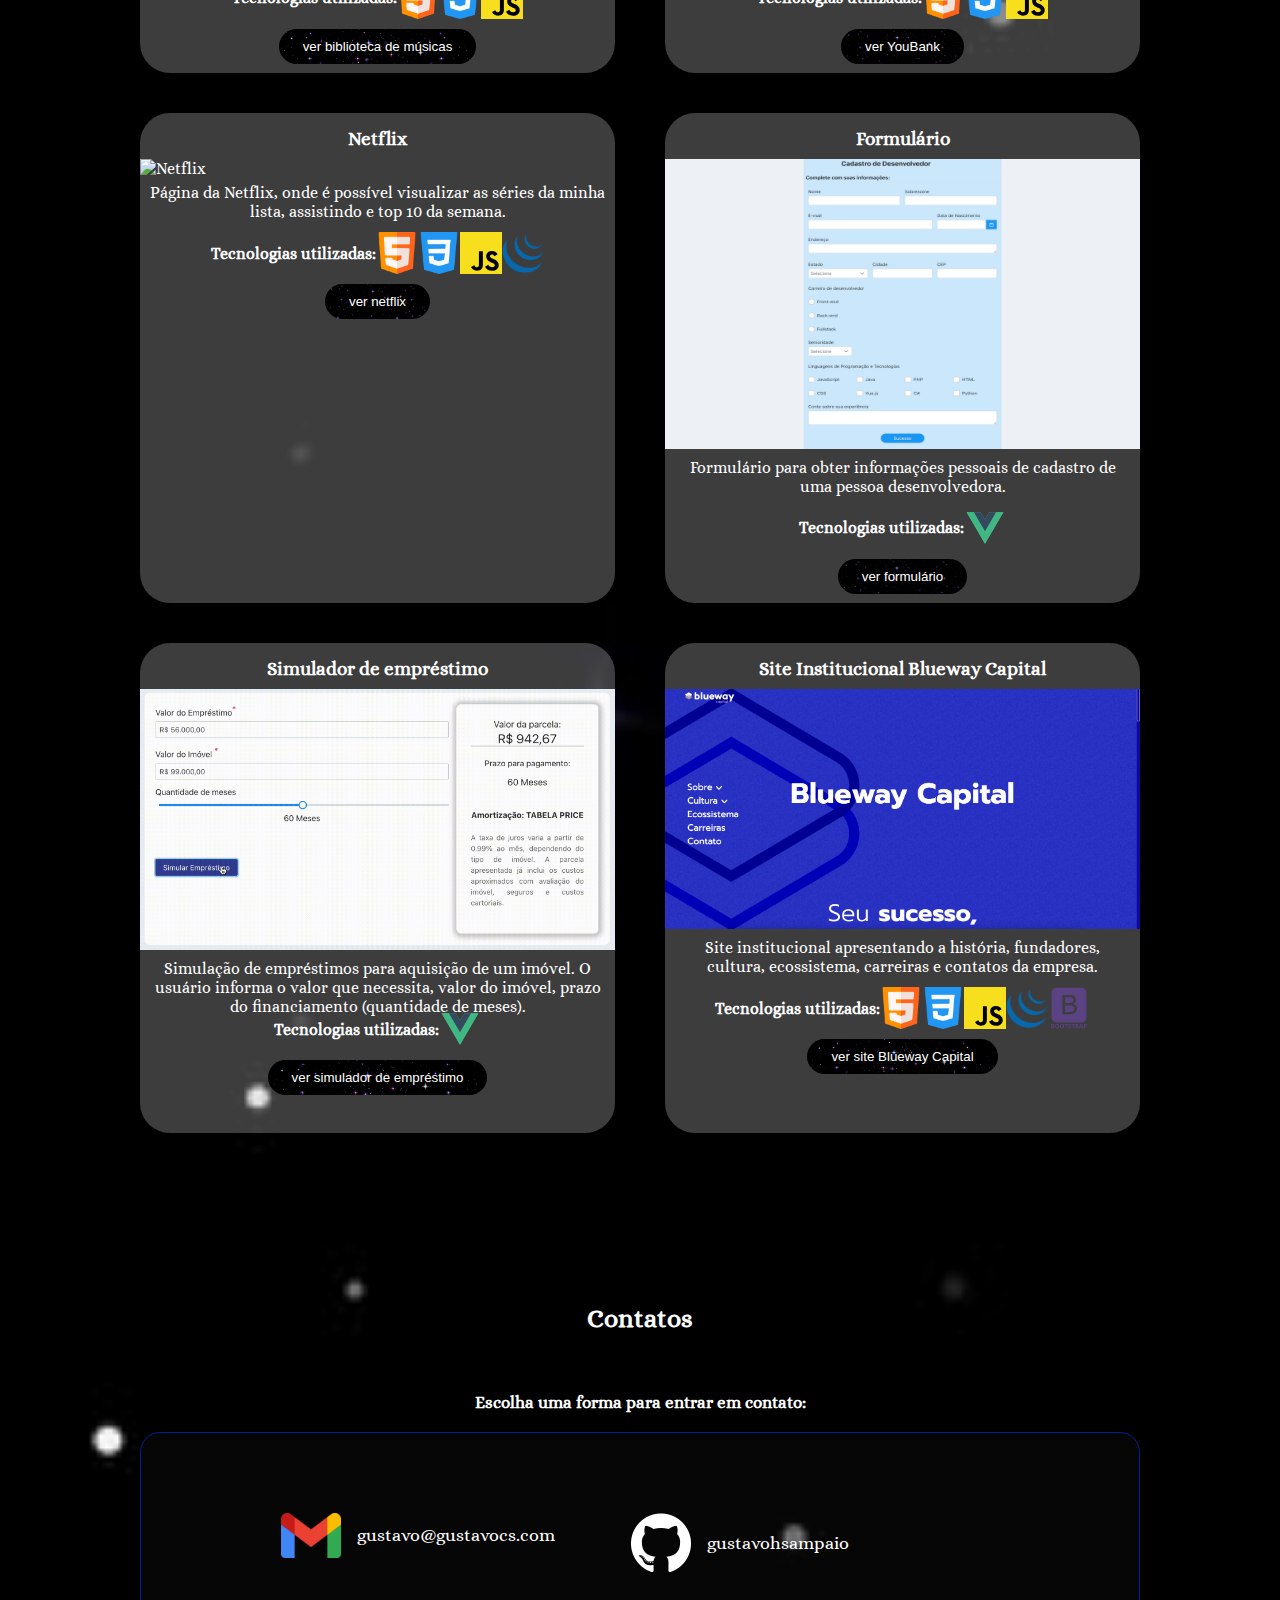
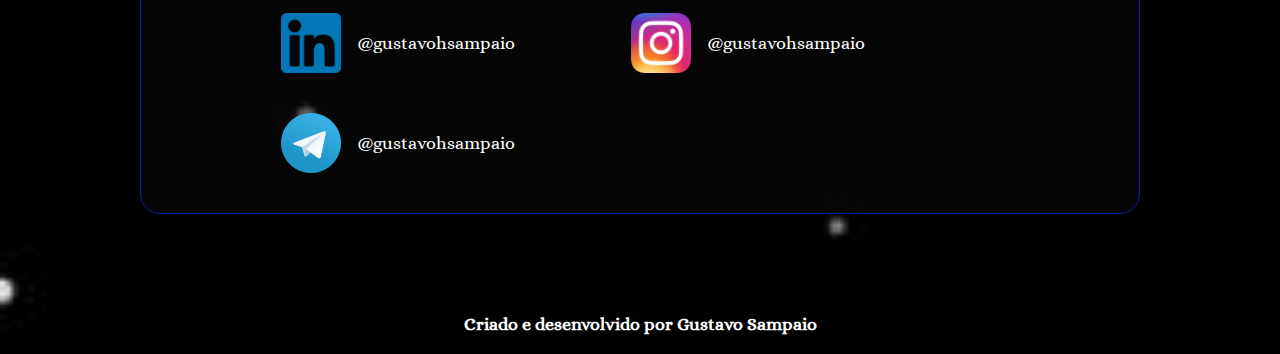
==== commit 7bbc307b: "1-portfolio-update" ====
--- a/conteudo.html
+++ b/conteudo.html
@@ -14,8 +14,11 @@
 </head>
 
 <body>
+
     <div id="infoIniciais">
+
         <div id="conteudoOpcional">
+
             <div id="marca">
                 <a href="./index.html">
                     <img src="./assets/imagens/marcabranco.svg" alt="marca">
@@ -23,7 +26,9 @@
             </div>
             
             <div id="listaInicial">
+
                 <ul id="lista">
+
                     <li class="inicio">
                         <a href="#marcador">
                             Início
@@ -38,7 +43,7 @@
 
                     <li class="inicio">
                         <a href="#habilidades">
-                            Habilidades
+                            Habilidades e Conhecimentos
                         </a>
                     </li>
 
@@ -55,6 +60,7 @@
                     </li>
 
                 </ul>
+
             </div>
         </div>
     </div>
@@ -69,7 +75,7 @@
                     Gustavo Sampaio/&gt;
                 </h1>
                 <p>
-                    Desenvolvedor Full Stack em formação
+                    Desenvolvedor Front-end
                 </p>
 
                 <div id="botoes">
@@ -96,22 +102,18 @@
                     <div id="infoSobreMim">
 
                         <p>
-                            Atualmente sou universitário do curso Bacharelado em Engenharia de Software no Centro
-                            Universitário
-                            de
-                            Goiás - UNIGOIÁS. Estudo o curso em andamento de Desenvolvimento Web Full Stack do
-                            Programador
-                            Br e Alura atráves da Oracle,
-                            onde
-                            estou aprendendo as principais linguagens de tecnologia e programação para back-end e
-                            front-end, além de aplicações em
-                            Vue.js
-                            e
-                            frameworks. Desde adolescente sempre fui apaixonado pela tecnologia, pelas soluções e
-                            principalmente
-                            mobile tanto software quanto hardware, amo acompanhar a evoluções tecnológicas anuais.
-                            Inclusive
-                            pretendo futuramente em breve estudar Desenvolvimento Mobile, Flutter e outras tecnologias.
+                            Atualmente sou formado em Ciências Contábeis e universitário do curso Bacharelado em Engenharia de Software no Centro
+                            Universitário Anhanguera Pitágoras. Estudo o curso em andamento de Desenvolvimento Web Full Stack do
+                            Programador Br e Alura, além de aulas com amigos da área,
+                            onde aprendendo as principais linguagens de tecnologia e programação para back-end e
+                            front-end, além de aplicações em Vue.js, Angular.js e outros frameworks. 
+                            Desde adolescente sempre fui apaixonado pela tecnologia, pelas soluções e
+                            principalmente mobile tanto software quanto hardware, amo acompanhar a evoluções tecnológicas anuais.
+                            Gosto muito de acompanhar as novidades, atualizações e melhorias das linguagens, frameworks, e estilos.
+                            Inclusive pretendo futuramente em breve estudar Desenvolvimento Mobile, Flutter e outras tecnologias.
+
+
+                            <!-- falar sobre o que eu gosto eu gostaria de gestao de projetos,  -->
                         </p>
 
                     </div>
@@ -127,21 +129,32 @@
         <div id="habilidades">
             <div class="conteudo">
                 <div class="conteudoAdicional">
-                    <h2> Habilidades </h2>
+                    <h2> Habilidades e Conhecimentos </h2>
                     <div class="imagemChaves">
                         <img class="chaves" src="./assets/imagens/abra-o-suporte.png" alt="">
-                        <div id="tecnologias">
-                            <img class="linguagens" src="./assets/imagens/tecnologias/html5.svg" title="HTML5"
+                        <div id="skills">
+                            <img class="linguagens" src="./assets/imagens/tecnologias/html5.png" title="HTML5"
                                 alt="HTML5">
-                            <img class="linguagens" src="./assets/imagens/tecnologias/css.svg" title="CSS" alt="CSS">
-                            <img class="linguagens" src="./assets/imagens/tecnologias/js.svg" title="JavaScript"
+                            <img class="linguagens" src="./assets/imagens/tecnologias/css.png" title="CSS" alt="CSS">
+                            <img class="linguagens" src="./assets/imagens/tecnologias/sass.svg" title="SASS" alt="SASS">
+                            <img class="linguagens" src="./assets/imagens/tecnologias/js.png" title="JavaScript"
                                 alt="JavaScript">
+                            <img class="linguagens" src="./assets/imagens/tecnologias/ts.png" title="TypeScript"
+                                alt="TypeScript">
+                            <img class="linguagens" src="./assets/imagens/tecnologias/php.png" title="PHP"
+                                alt="PHP">
                             <img class="linguagens" src="./assets/imagens/tecnologias/vuejs.svg" title="Vue.JS"
                                 alt="Vue.js">
+                            <img class="linguagens" src="./assets/imagens/tecnologias/angular.png" title="Angular.JS"
+                                alt="Angular.JS">
                             <img class="linguagens" src="./assets/imagens/tecnologias/jquery.png" title="Jquery"
                                 alt="Jquery">
                             <img class="linguagens" src="./assets/imagens/tecnologias/bootstrap.svg" title="Bootstrap"
                                 alt="Bootstrap">
+                            <img class="linguagens" src="./assets/imagens/tecnologias/gitLab.png" title="GitLab"
+                                alt="GitLab">
+                            <img class="linguagens" src="./assets/imagens/tecnologias/sourcetree.svg" title="SourceTree"
+                                alt="SourceTree">
                         </div>
                         <img class="chaves" src="./assets/imagens/fechar-colchete.png" alt="">
                     </div>
@@ -167,13 +180,13 @@
                                 <div class="tecnologiasdoProjeto">
                                     <h4 class="tecnologiasUtilizadas"> Tecnologias utilizadas: </h4>
                                     <img class="linguagensProjetos" title="HTML5"
-                                        src="./assets/imagens/tecnologias/html5.svg" alt="HTML5">
-                                    <img class="linguagensProjetos" title="CSS"
-                                        src="./assets/imagens/tecnologias/css.svg" alt="CSS">
+                                        src="./assets/imagens/tecnologias/html5.png" alt="HTML5">
+                                    <img class="linguagensProjetos" title="CSS"
+                                        src="./assets/imagens/tecnologias/css.png" alt="CSS">
                                     <img class="linguagensProjetos" title="JavaScript"
                                         src="./assets/imagens/tecnologias/js.svg" alt="JavaScript">
                                 </div>
-                                <a href="https://github.com/gusttavosampaio/Churrascometro">
+                                <a target="_blank" rel="noopener noreferrer" href="https://github.com/gusttavosampaio/Churrascometro">
                                     <button class="botaoProjeto"> ver churrascômetro </button>
                                 </a>
                             </div>
@@ -191,11 +204,11 @@
                                 <div class="tecnologiasdoProjeto">
                                     <h4 class="tecnologiasUtilizadas"> Tecnologias utilizadas: </h4>
                                     <img class="linguagensProjetos" title="HTML5"
-                                        src="./assets/imagens/tecnologias/html5.svg" alt="HTML5">
-                                    <img class="linguagensProjetos" title="CSS"
-                                        src="./assets/imagens/tecnologias/css.svg" alt="CSS">
-                                </div>
-                                <a href="https://github.com/gusttavosampaio/Loja-de-produtos-naturais">
+                                        src="./assets/imagens/tecnologias/html5.png" alt="HTML5">
+                                    <img class="linguagensProjetos" title="CSS"
+                                        src="./assets/imagens/tecnologias/css.png" alt="CSS">
+                                </div>
+                                <a target="_blank" rel="noopener noreferrer" href="https://github.com/gusttavosampaio/Loja-de-produtos-naturais">
                                     <button class="botaoProjeto"> ver loja selfcare </button>
                                 </a>
                             </div>
@@ -218,13 +231,13 @@
                                 <div class="tecnologiasdoProjeto">
                                     <h4 class="tecnologiasUtilizadas"> Tecnologias utilizadas: </h4>
                                     <img class="linguagensProjetos" title="HTML5"
-                                        src="./assets/imagens/tecnologias/html5.svg" alt="HTML5">
-                                    <img class="linguagensProjetos" title="CSS"
-                                        src="./assets/imagens/tecnologias/css.svg" alt="CSS">
+                                        src="./assets/imagens/tecnologias/html5.png" alt="HTML5">
+                                    <img class="linguagensProjetos" title="CSS"
+                                        src="./assets/imagens/tecnologias/css.png" alt="CSS">
                                     <img class="linguagensProjetos" title="JavaScript"
                                         src="./assets/imagens/tecnologias/js.svg" alt="JavaScript">
                                 </div>
-                                <a href="https://github.com/gusttavosampaio/Music-Library-Page">
+                                <a target="_blank" rel="noopener noreferrer" href="https://github.com/gusttavosampaio/Music-Library-Page">
                                     <button class="botaoProjeto"> ver biblioteca de músicas </button>
                                 </a>
                             </div>
@@ -242,41 +255,16 @@
                                 <div class="tecnologiasdoProjeto">
                                     <h4 class="tecnologiasUtilizadas"> Tecnologias utilizadas: </h4>
                                     <img class="linguagensProjetos" title="HTML5"
-                                        src="./assets/imagens/tecnologias/html5.svg" alt="HTML5">
-                                    <img class="linguagensProjetos" title="CSS"
-                                        src="./assets/imagens/tecnologias/css.svg" alt="CSS">
+                                        src="./assets/imagens/tecnologias/html5.png" alt="HTML5">
+                                    <img class="linguagensProjetos" title="CSS"
+                                        src="./assets/imagens/tecnologias/css.png" alt="CSS">
                                     <img class="linguagensProjetos" title="JavaScript"
                                         src="./assets/imagens/tecnologias/js.svg" alt="JavaScript">
                                 </div>
-                                <a href="https://github.com/gusttavosampaio/You-Bank">
+                                <a target="_blank" rel="noopener noreferrer" href="https://github.com/gusttavosampaio/You-Bank">
                                     <button class="botaoProjeto"> ver YouBank </button>
                                 </a>
 
-                            </div>
-                        </li>
-
-                        <li>
-                            <div class="projetosRealizados">
-                                <div class="descricao">
-                                    <h3 class="nomeDoProjeto"> Formulário </h3>
-                                </div>
-                                <img class="designWeb" src="./assets/imagens/projetos/formulario.png" alt="Formulário">
-                                <p class="descricaoDoProjeto"> Formulário para obter informações pessoais de cadastro de
-                                    uma
-                                    pessoa desenvolvedora.
-                                </p>
-                                <div class="tecnologiasdoProjeto">
-                                    <h4 class="tecnologiasUtilizadas"> Tecnologias utilizadas: </h4>
-                                    <img class="linguagensProjetos" title="HTML5"
-                                        src="./assets/imagens/tecnologias/html5.svg" alt="HTML5">
-                                    <img class="linguagensProjetos" title="JavaScript"
-                                        src="./assets/imagens/tecnologias/js.svg" alt="JavaScript">
-                                    <img class="linguagensProjetos" title="Vue.js"
-                                        src="./assets/imagens/tecnologias/vuejs.svg" alt="Vue.js">
-                                </div>
-                                <a href="https://github.com/gusttavosampaio/Formulario-Vuejs">
-                                    <button class="botaoProjeto"> ver formulário </button>
-                                </a>
                             </div>
                         </li>
 
@@ -294,18 +282,86 @@
                                 <div class="tecnologiasdoProjeto">
                                     <h4 class="tecnologiasUtilizadas"> Tecnologias utilizadas: </h4>
                                     <img class="linguagensProjetos" title="HTML5"
-                                        src="./assets/imagens/tecnologias/html5.svg" alt="HTML5">
-                                    <img class="linguagensProjetos" title="CSS"
-                                        src="./assets/imagens/tecnologias/css.svg" alt="CSS">
+                                        src="./assets/imagens/tecnologias/html5.png" alt="HTML5">
+                                    <img class="linguagensProjetos" title="CSS"
+                                        src="./assets/imagens/tecnologias/css.png" alt="CSS">
                                     <img class="linguagensProjetos" title="JavaScript"
                                         src="./assets/imagens/tecnologias/js.svg" alt="JavaScript">
                                     <img class="linguagensProjetos" title="Jquery"
                                         src="./assets/imagens/tecnologias/jquery.png" alt="Jquery">
                                 </div>
-                                <a href="https://github.com/gusttavosampaio/Inter-Frontend-Developer">
+                                <a target="_blank" rel="noopener noreferrer" href="https://github.com/gusttavosampaio/Inter-Frontend-Developer">
                                     <button class="botaoProjeto">
                                         ver netflix
                                     </button>
+                                </a>
+                            </div>
+                        </li>
+
+                        <li>
+                            <div class="projetosRealizados">
+                                <div class="descricao">
+                                    <h3 class="nomeDoProjeto"> Formulário </h3>
+                                </div>
+                                <img class="designWeb" src="./assets/imagens/projetos/formulario.png" alt="Formulário">
+                                <p class="descricaoDoProjeto"> Formulário para obter informações pessoais de cadastro de
+                                    uma
+                                    pessoa desenvolvedora.
+                                </p>
+                                <div class="tecnologiasdoProjeto">
+                                    <h4 class="tecnologiasUtilizadas"> Tecnologias utilizadas: </h4>
+                                    <img class="linguagensProjetos" title="Vue.js"
+                                        src="./assets/imagens/tecnologias/vuejs.svg" alt="Vue.js">
+                                </div>
+                                <a target="_blank" rel="noopener noreferrer" href="https://github.com/gusttavosampaio/Formulario-Vuejs">
+                                    <button class="botaoProjeto"> ver formulário </button>
+                                </a>
+                            </div>
+                        </li>
+
+                        <li>
+                            <div class="projetosRealizados">
+                                <div class="descricao">
+                                    <h3 class="nomeDoProjeto"> Simulador de empréstimo </h3>
+                                </div>
+                                <img class="designWeb" src="./assets/imagens/projetos/simulador-emprestimo.png" alt="Simulador de empréstimo">
+                                <p class="descricaoDoProjeto"> Simulação de empréstimos para aquisição de um imóvel. 
+                                    O usuário informa o valor que necessita, valor do imóvel, prazo do financiamento (quantidade de meses).
+                                </p>
+                                <div class="tecnologiasdoProjeto">
+                                    <h4 class="tecnologiasUtilizadas"> Tecnologias utilizadas: </h4>
+                                    <img class="linguagensProjetos" title="Vue.js"
+                                        src="./assets/imagens/tecnologias/vuejs.svg" alt="Vue.js">
+                                </div>
+                                <a target="_blank" rel="noopener noreferrer" href="https://github.com/gustavohsampaio/Simulador-de-Emprestimos">
+                                    <button class="botaoProjeto"> ver simulador de empréstimo </button>
+                                </a>
+                            </div>
+                        </li>
+
+                        <li>
+                            <div class="projetosRealizados">
+                                <div class="descricao">
+                                    <h3 class="nomeDoProjeto"> Site Institucional Blueway Capital </h3>
+                                </div>
+                                <img class="designWeb" src="./assets/imagens/projetos/blueway.png" alt="Blueway Capital">
+                                <p class="descricaoDoProjeto"> Site institucional apresentando a história, fundadores, cultura, ecossistema, carreiras e contatos da empresa.
+                                </p>
+                                <div class="tecnologiasdoProjeto">
+                                    <h4 class="tecnologiasUtilizadas"> Tecnologias utilizadas: </h4>
+                                    <img class="linguagensProjetos" title="HTML5"
+                                        src="./assets/imagens/tecnologias/html5.png" alt="HTML5">
+                                    <img class="linguagensProjetos" title="CSS"
+                                        src="./assets/imagens/tecnologias/css.png" alt="CSS">
+                                    <img class="linguagensProjetos" title="JavaScript"
+                                        src="./assets/imagens/tecnologias/js.svg" alt="JavaScript">
+                                    <img class="linguagensProjetos" title="Jquery"
+                                        src="./assets/imagens/tecnologias/jquery.png" alt="Jquery">
+                                    <img class="linguagensProjetos" title="Bootstrap"
+                                        src="./assets/imagens/tecnologias/bootstrap.svg" alt="Bootstrap">
+                                </div>
+                                <a target="_blank" rel="noopener noreferrer" href="https://bwcapital.com.br/">
+                                    <button class="botaoProjeto"> ver site Blueway Capital </button>
                                 </a>
                             </div>
                         </li>
@@ -324,14 +380,14 @@
                                 <ul>
 
                                     <li>
-                                        <a href="mailto:gustavo@gustavocs.com">
+                                        <a target="_blank" rel="noopener noreferrer" href="mailto:gustavo@gustavocs.com">
                                             <img class="redes" src="./assets/imagens/contatos/gmail.png" alt="Gmail">
                                             gustavo@gustavocs.com
                                         </a>
                                     </li>
 
                                     <li>
-                                        <a href="https://github.com/gustavohsampaio/Portfolio">
+                                        <a target="_blank" rel="noopener noreferrer" href="https://github.com/gustavohsampaio/">
                                             <img class="redes"
                                                 src="./assets/imagens/contatos/GitHub-Mark-Light-120px-plus.png"
                                                 alt="Github">
@@ -340,21 +396,21 @@
                                     </li>
 
                                     <li>
-                                        <a href="https://www.linkedin.com/in/gustavohsampaio/"> <img class="redes"
+                                        <a target="_blank" rel="noopener noreferrer" href="https://www.linkedin.com/in/gustavohsampaio/"> <img class="redes"
                                                 src="./assets/imagens/contatos/linkedin.png" alt="Linkedin">
                                             @gustavohsampaio
                                         </a>
                                     </li>
 
                                     <li>
-                                        <a href="https://instagram.com/gustavohsampaio"> <img class="redes"
+                                        <a target="_blank" rel="noopener noreferrer" href="https://instagram.com/gustavohsampaio"> <img class="redes"
                                                 src="./assets/imagens/contatos/instagram.png" alt="Instagram">
                                             @gustavohsampaio
                                         </a>
                                     </li>
 
                                     <li id="contatoTelegran">
-                                        <a href="https://t.me/gustavohsampaio"> <img class="redes"
+                                        <a target="_blank" rel="noopener noreferrer" href="https://t.me/gustavohsampaio"> <img class="redes"
                                                 src="./assets/imagens/contatos/telegran.png" alt="Telegran">
                                             @gustavohsampaio </a>
                                     </li>
--- a/assets/style.css
+++ b/assets/style.css
@@ -123,20 +123,36 @@
 }
 
 .inicio {
-    display: inline-block;
-    
-    
-}
-
-.inicio:hover  {
-    height: 25.5px;
-    transition: 1s ease-out;
+    display: inline-block; 
+}
+
+a {
+    position: relative;
+    color: white;
+    text-decoration: none;
+}
+
+.inicio a:before {
+    content: "";
+    position: absolute;
+    width: 100%;
+    height: 3px;
+    bottom: 0;
+    left: 0;
+    top: 18px;
+    background-color: #fff;
+    visibility: hidden;
+    -webkit-transform: scaleX(0);
+    transform: scaleX(0);
+    -webkit-transition: all 0.3s ease-in-out 0s;
+    transition: all 0.3s ease-in-out 0s;
     font-size: 20px;
 }
-
-a {
-   color: white;
-   text-decoration: none;
+  
+.inicio a:hover:before {
+    visibility: visible;
+    -webkit-transform: scaleX(1);
+    transform: scaleX(1);
 }
 
 #botaoContatos {
@@ -155,13 +171,10 @@
     border-left-color: #00f3ff;
     border-top-color: #00f3ff;
     box-shadow: inset 0 0 3em #00f3ff, 0 0 0 #01ffe7;
-}
-    
-    
-
+    cursor: pointer;
+}
+    
 #botaoContatos:hover {
-    width: 115px;
-    height: 40px;
     box-shadow: inset 0 0 3em #00f3ff, 0 0 3em #04e2f9;
 }
 
@@ -188,29 +201,24 @@
    
 }
 
-
-
-
 #apresentacao {
     display: flex;
     flex-direction: column;
     width: 60%;
     justify-content: center;
-   
-    
 }
 
 #botoes {
     display: flex;
 }
 
-
 #apresentacaoNome {
-    font-size: 56px;
+    font-size: 53px;
     padding-bottom: 10px;
     user-select: none;
     color: white;
     width: 580px;
+    letter-spacing: 2px;
 }
 
 #apresentacao p {
@@ -226,34 +234,23 @@
     border-radius: 25px;
     color: white; 
     width: 165px;
-    height: 51px;
-
-  
+    height: 51px; 
 }
 
 #botaoContatos2 {
-    border: 2px solid #00fe08;
-    
+    border: 2px solid #00fe08;  
+    cursor: pointer; 
 }
 
 #botaoProjetos {
     border: 2px solid #f00;
     margin-right: 30px;
-}
-
-#botaoProjetos:hover, #botaoContatos2:hover {
-    color: white;
-    width: 175px;
-    height: 56px;
-    transition: width 1s, height 1s;
-    
-}
-
+    cursor: pointer;
+}
 
 #botaoProjetos:hover {
     background-color: #db0404;
     box-shadow: 1px 1px 10px 5px #ff0303;
-
 }
 
 #botaoContatos2:hover {
@@ -265,9 +262,7 @@
     width: 330px;
 }
 
-
 /*sobre mim */
-
 
 .conteudo {
     width: 100%;
@@ -290,9 +285,7 @@
 }
 
 #infoSobreMim {
-    width: 263px;
-    
-    
+    width: 263px; 
 }
 
 .conteudoAdicional h2 {
@@ -310,19 +303,20 @@
 
 .imagemChaves {
     text-align: center;
-}
-
-#tecnologias {
-    text-align: center;
-    display: inline-block;
-    vertical-align: middle;
+    display: flex;
+}
+
+#skills {
+    display: flex;
+    flex-wrap: wrap;
+    width: 626px;
+    gap: 1.15rem;
 }
 
 .chaves {
-    height: 202px;
+    height: 230px;
     width: 139px;
-    display: inline-block;
-    vertical-align: middle;
+    display: flex;
 }
 
 #habilidades {
@@ -330,13 +324,10 @@
     padding: 8% 0 3% 0;
     /* background-color: #c84a4a;
     background-color: #9fec99d1; */
-
- 
 }
 
 .linguagens {
-    width: 100px;
-    padding: 0 5px;
+    width: 89px;
     transition: 0.5s all;
 }
 .linguagens:hover {
@@ -640,16 +631,10 @@
         height: 43px;
     }
 
-    #botaoProjetos:hover, #botaoContatos2:hover {
-        width: 105px;
-        height: 48px;
-    }
-
     #botoes {
         display: inline-block;
        
     }
-
 
     #sobreMim {
         padding: 0;
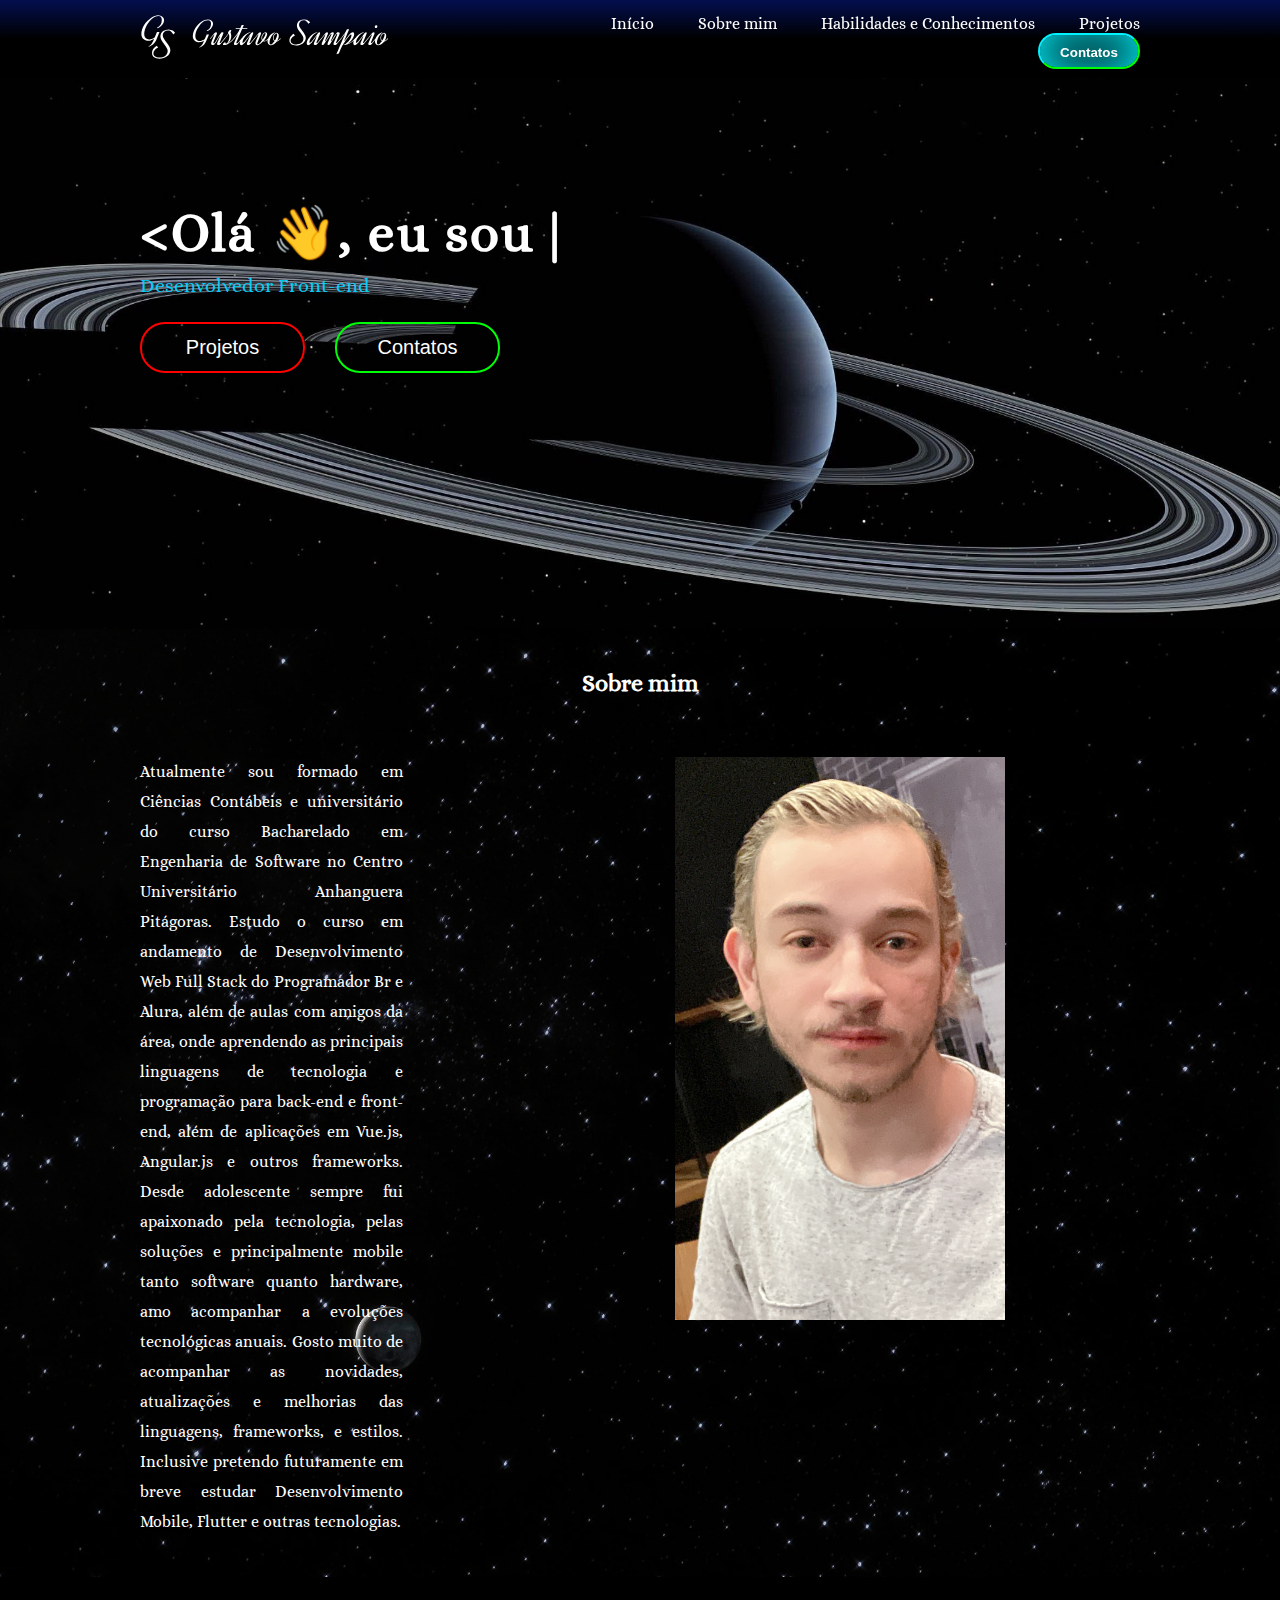
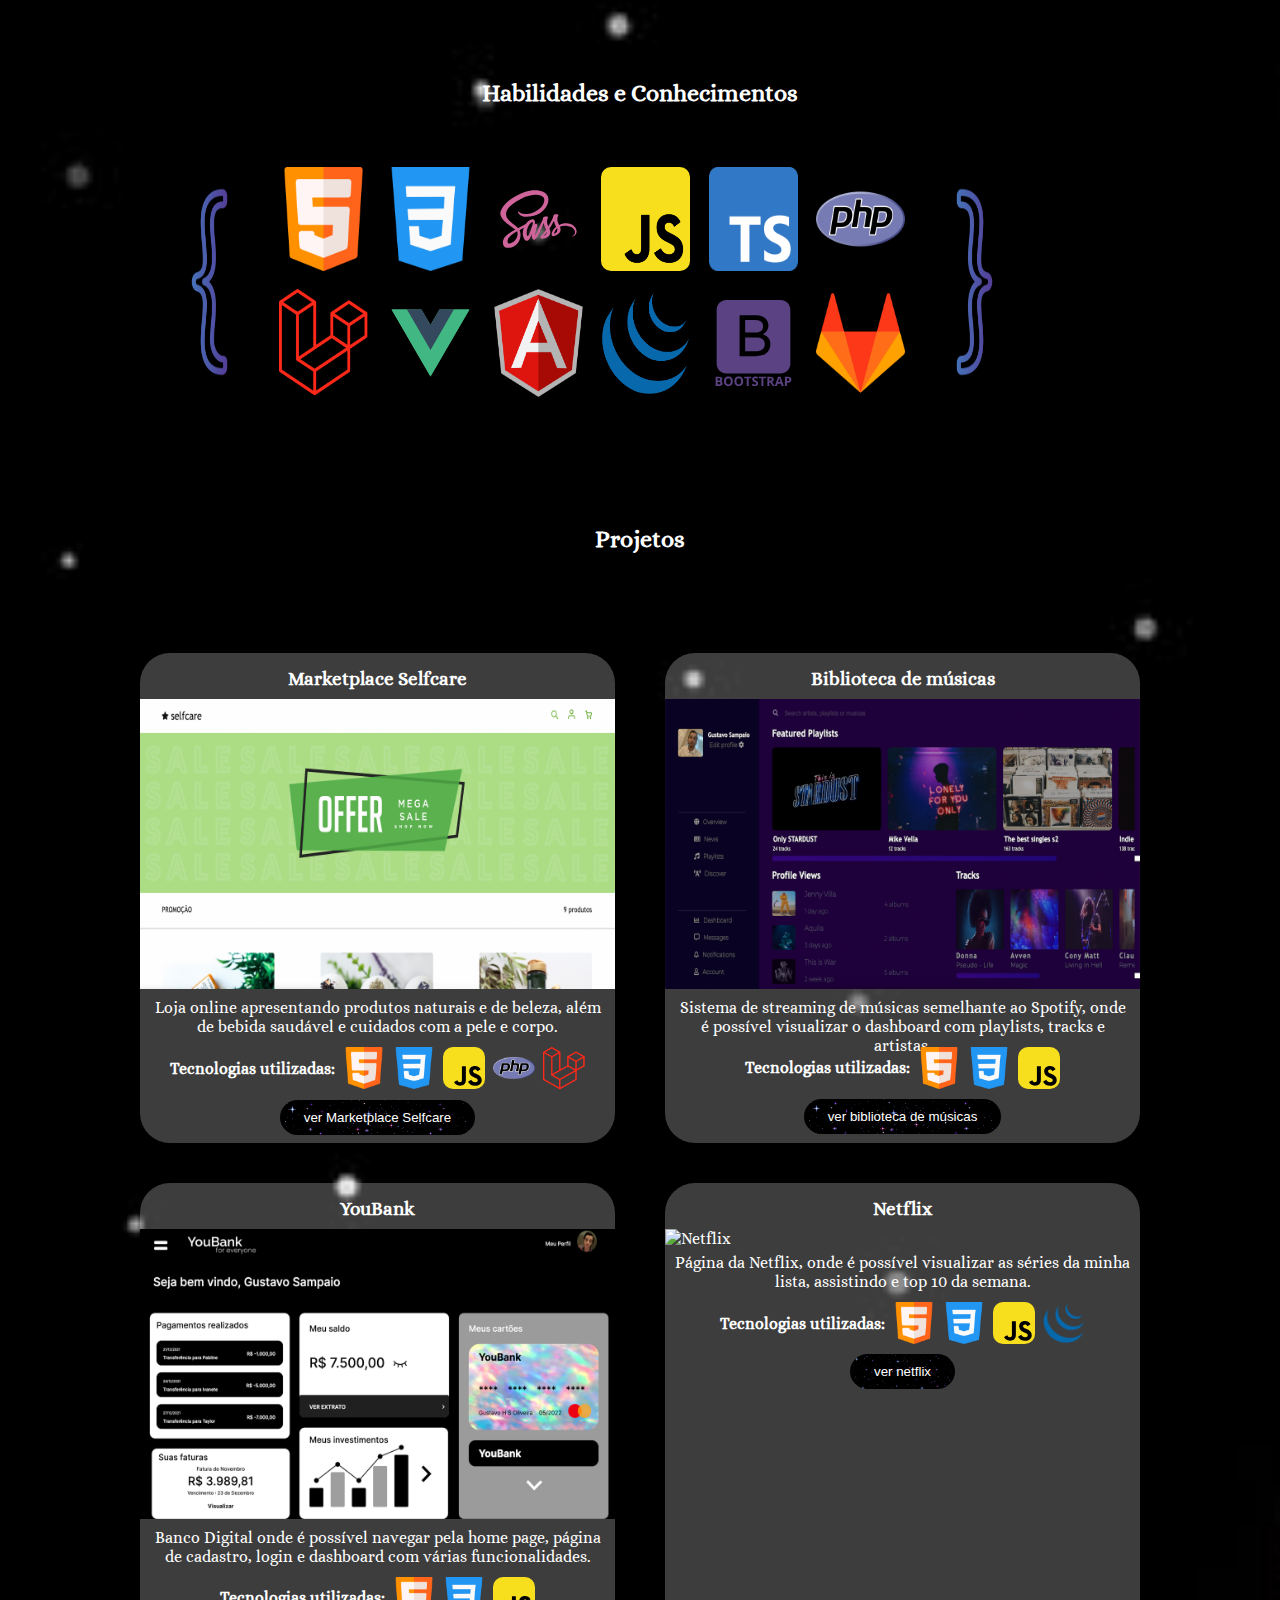
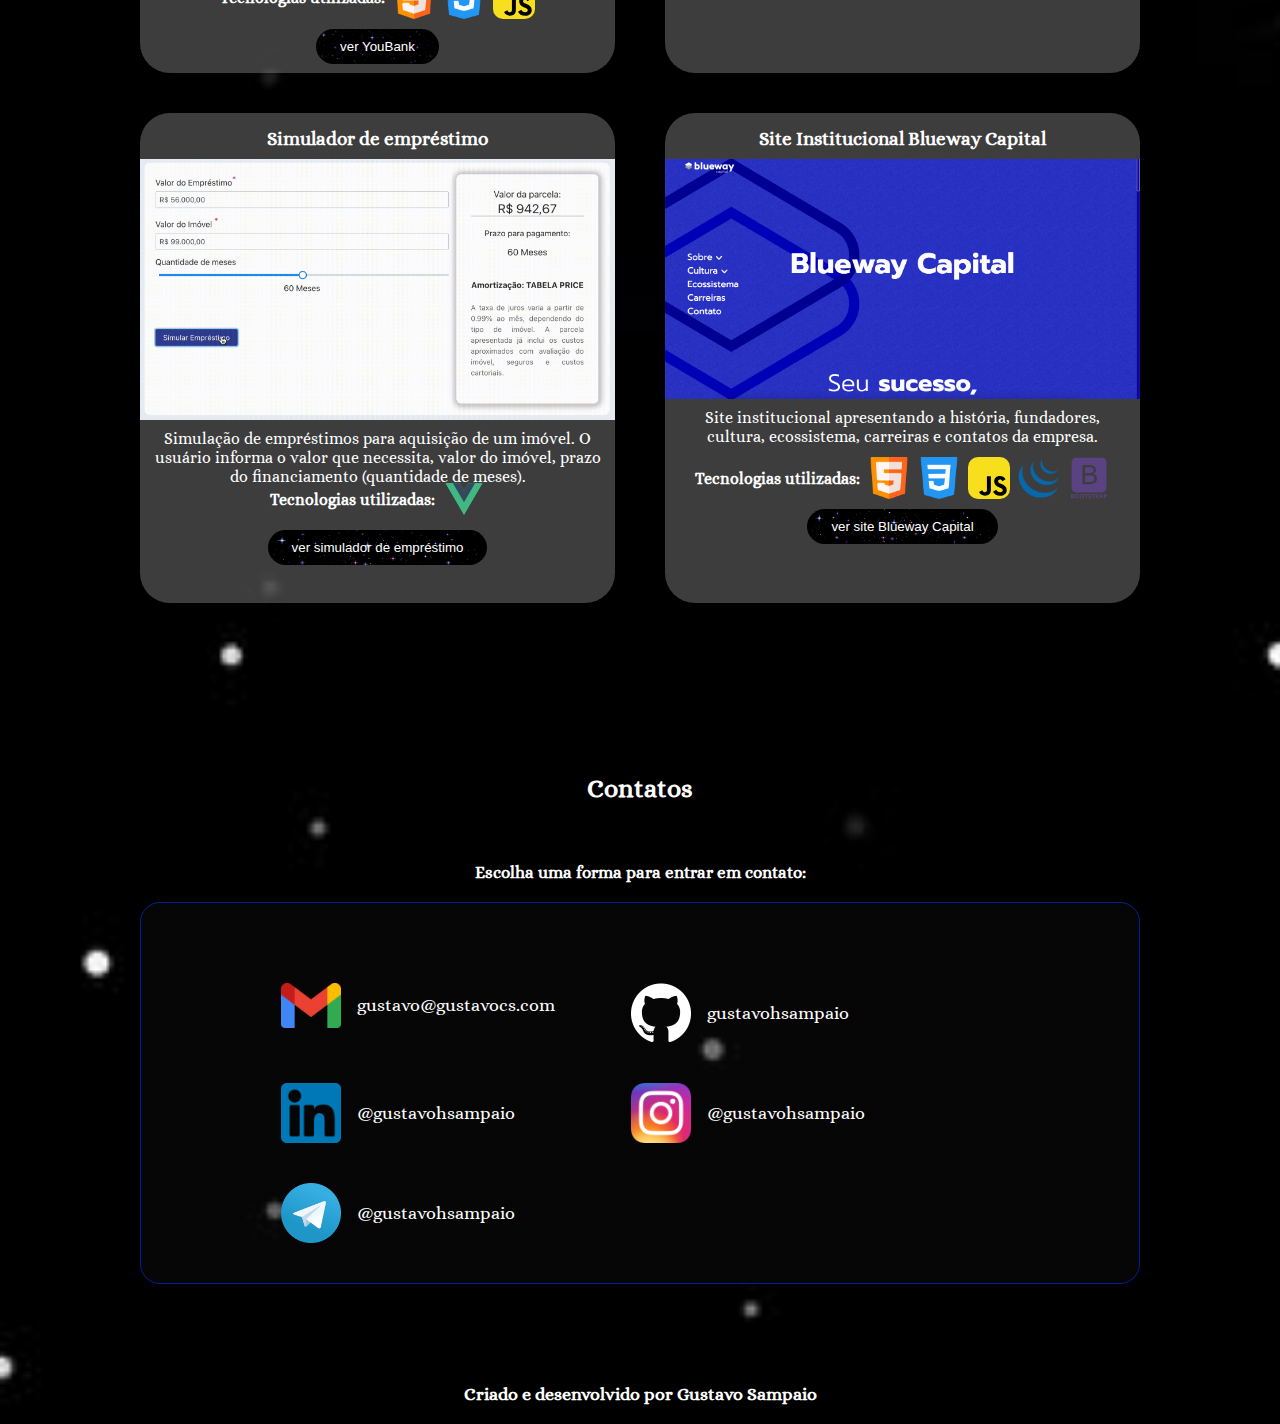
==== commit 54a96aee: "Atualização de estrutura" ====
--- a/conteudo.html
+++ b/conteudo.html
@@ -137,12 +137,13 @@
                                 alt="HTML5">
                             <img class="linguagens" src="./assets/imagens/tecnologias/css.png" title="CSS" alt="CSS">
                             <img class="linguagens" src="./assets/imagens/tecnologias/sass.svg" title="SASS" alt="SASS">
-                            <img class="linguagens" src="./assets/imagens/tecnologias/js.png" title="JavaScript"
+                            <img class="linguagens" src="./assets/imagens/tecnologias/js.png" style="border-radius: 10px;" title="JavaScript"
                                 alt="JavaScript">
                             <img class="linguagens" src="./assets/imagens/tecnologias/ts.png" title="TypeScript"
                                 alt="TypeScript">
                             <img class="linguagens" src="./assets/imagens/tecnologias/php.png" title="PHP"
                                 alt="PHP">
+                            <img class="linguagens" src="./assets/imagens/tecnologias/laravel.png" title="Laravel" alt="Laravel">
                             <img class="linguagens" src="./assets/imagens/tecnologias/vuejs.svg" title="Vue.JS"
                                 alt="Vue.js">
                             <img class="linguagens" src="./assets/imagens/tecnologias/angular.png" title="Angular.JS"
@@ -153,8 +154,9 @@
                                 alt="Bootstrap">
                             <img class="linguagens" src="./assets/imagens/tecnologias/gitLab.png" title="GitLab"
                                 alt="GitLab">
-                            <img class="linguagens" src="./assets/imagens/tecnologias/sourcetree.svg" title="SourceTree"
-                                alt="SourceTree">
+                            <!-- <img class="linguagens" src="./assets/imagens/tecnologias/sourcetree.svg" title="SourceTree"
+                                alt="SourceTree"> -->
+                            
                         </div>
                         <img class="chaves" src="./assets/imagens/fechar-colchete.png" alt="">
                     </div>
@@ -167,49 +169,31 @@
                 <div class="conteudoAdicional">
                     <h2> Projetos </h2>
                     <ul>
-                        <li>
-                            <div class="projetosRealizados">
-                                <div class="descricao">
-                                    <h3 class="nomeDoProjeto"> Churrascômetro </h3>
-                                </div>
-                                <img src="./assets/imagens/projetos/churrascometro.png" alt="churrascometro">
-                                <p class="descricaoDoProjeto">
-                                    Sistema para calcular a quantidade de carne, cerveja,
-                                    refrigerante e água para um churrasco.
-                                </p>
+
+                        <li>
+                            <div class="projetosRealizados">
+                                <div class="descricao">
+                                    <h3 class="nomeDoProjeto"> Marketplace Selfcare</h3>
+                                </div>
+                                <img class="designWeb" src="./assets/imagens/projetos/selfcare.png" alt="Selfcare">
+                                <p class="descricaoDoProjeto"> Loja online apresentando produtos naturais e de beleza,
+                                    além
+                                    de bebida saudável e cuidados com a pele e corpo. </p>
                                 <div class="tecnologiasdoProjeto">
                                     <h4 class="tecnologiasUtilizadas"> Tecnologias utilizadas: </h4>
                                     <img class="linguagensProjetos" title="HTML5"
                                         src="./assets/imagens/tecnologias/html5.png" alt="HTML5">
                                     <img class="linguagensProjetos" title="CSS"
                                         src="./assets/imagens/tecnologias/css.png" alt="CSS">
+                                    <img class="linguagensProjetos" style="border-radius: 10px;"title="JavaScript"
+                                        src="./assets/imagens/tecnologias/js.svg" alt="JavaScript">
                                     <img class="linguagensProjetos" title="JavaScript"
-                                        src="./assets/imagens/tecnologias/js.svg" alt="JavaScript">
-                                </div>
-                                <a target="_blank" rel="noopener noreferrer" href="https://github.com/gusttavosampaio/Churrascometro">
-                                    <button class="botaoProjeto"> ver churrascômetro </button>
-                                </a>
-                            </div>
-                        </li>
-
-                        <li>
-                            <div class="projetosRealizados">
-                                <div class="descricao">
-                                    <h3 class="nomeDoProjeto"> Selfcare</h3>
-                                </div>
-                                <img class="designWeb" src="./assets/imagens/projetos/selfcare.png" alt="Selfcare">
-                                <p class="descricaoDoProjeto"> Loja online apresentando produtos naturais e de beleza,
-                                    além
-                                    de bebida saudável e cuidados com a pele e corpo. </p>
-                                <div class="tecnologiasdoProjeto">
-                                    <h4 class="tecnologiasUtilizadas"> Tecnologias utilizadas: </h4>
-                                    <img class="linguagensProjetos" title="HTML5"
-                                        src="./assets/imagens/tecnologias/html5.png" alt="HTML5">
-                                    <img class="linguagensProjetos" title="CSS"
-                                        src="./assets/imagens/tecnologias/css.png" alt="CSS">
-                                </div>
-                                <a target="_blank" rel="noopener noreferrer" href="https://github.com/gusttavosampaio/Loja-de-produtos-naturais">
-                                    <button class="botaoProjeto"> ver loja selfcare </button>
+                                        src="./assets/imagens/tecnologias/php.png" alt="PHP">
+                                    <img class="linguagensProjetos" title="JavaScript"
+                                        src="./assets/imagens/tecnologias/laravel.png" alt="Laravel">
+                                </div>
+                                <a target="_blank" rel="noopener noreferrer" href="https://github.com/gustavohsampaio/Marketplace">
+                                    <button class="botaoProjeto"> ver Marketplace Selfcare </button>
                                 </a>
                             </div>
 
@@ -234,10 +218,10 @@
                                         src="./assets/imagens/tecnologias/html5.png" alt="HTML5">
                                     <img class="linguagensProjetos" title="CSS"
                                         src="./assets/imagens/tecnologias/css.png" alt="CSS">
-                                    <img class="linguagensProjetos" title="JavaScript"
+                                    <img class="linguagensProjetos" style="border-radius: 10px;" title="JavaScript"
                                         src="./assets/imagens/tecnologias/js.svg" alt="JavaScript">
                                 </div>
-                                <a target="_blank" rel="noopener noreferrer" href="https://github.com/gusttavosampaio/Music-Library-Page">
+                                <a target="_blank" rel="noopener noreferrer" href="https://github.com/gustavohsampaio/Music-Library-Page">
                                     <button class="botaoProjeto"> ver biblioteca de músicas </button>
                                 </a>
                             </div>
@@ -258,10 +242,10 @@
                                         src="./assets/imagens/tecnologias/html5.png" alt="HTML5">
                                     <img class="linguagensProjetos" title="CSS"
                                         src="./assets/imagens/tecnologias/css.png" alt="CSS">
-                                    <img class="linguagensProjetos" title="JavaScript"
+                                    <img class="linguagensProjetos" style="border-radius: 10px;" title="JavaScript"
                                         src="./assets/imagens/tecnologias/js.svg" alt="JavaScript">
                                 </div>
-                                <a target="_blank" rel="noopener noreferrer" href="https://github.com/gusttavosampaio/You-Bank">
+                                <a target="_blank" rel="noopener noreferrer" href="https://github.com/gustavohsampaio/You-Bank">
                                     <button class="botaoProjeto"> ver YouBank </button>
                                 </a>
 
@@ -285,36 +269,15 @@
                                         src="./assets/imagens/tecnologias/html5.png" alt="HTML5">
                                     <img class="linguagensProjetos" title="CSS"
                                         src="./assets/imagens/tecnologias/css.png" alt="CSS">
-                                    <img class="linguagensProjetos" title="JavaScript"
+                                    <img class="linguagensProjetos" style="border-radius: 10px;" title="JavaScript"
                                         src="./assets/imagens/tecnologias/js.svg" alt="JavaScript">
                                     <img class="linguagensProjetos" title="Jquery"
                                         src="./assets/imagens/tecnologias/jquery.png" alt="Jquery">
                                 </div>
-                                <a target="_blank" rel="noopener noreferrer" href="https://github.com/gusttavosampaio/Inter-Frontend-Developer">
+                                <a target="_blank" rel="noopener noreferrer" href="https://github.com/gustavohsampaio/Inter-Frontend-Developer">
                                     <button class="botaoProjeto">
                                         ver netflix
                                     </button>
-                                </a>
-                            </div>
-                        </li>
-
-                        <li>
-                            <div class="projetosRealizados">
-                                <div class="descricao">
-                                    <h3 class="nomeDoProjeto"> Formulário </h3>
-                                </div>
-                                <img class="designWeb" src="./assets/imagens/projetos/formulario.png" alt="Formulário">
-                                <p class="descricaoDoProjeto"> Formulário para obter informações pessoais de cadastro de
-                                    uma
-                                    pessoa desenvolvedora.
-                                </p>
-                                <div class="tecnologiasdoProjeto">
-                                    <h4 class="tecnologiasUtilizadas"> Tecnologias utilizadas: </h4>
-                                    <img class="linguagensProjetos" title="Vue.js"
-                                        src="./assets/imagens/tecnologias/vuejs.svg" alt="Vue.js">
-                                </div>
-                                <a target="_blank" rel="noopener noreferrer" href="https://github.com/gusttavosampaio/Formulario-Vuejs">
-                                    <button class="botaoProjeto"> ver formulário </button>
                                 </a>
                             </div>
                         </li>
@@ -353,7 +316,7 @@
                                         src="./assets/imagens/tecnologias/html5.png" alt="HTML5">
                                     <img class="linguagensProjetos" title="CSS"
                                         src="./assets/imagens/tecnologias/css.png" alt="CSS">
-                                    <img class="linguagensProjetos" title="JavaScript"
+                                    <img class="linguagensProjetos" style="border-radius: 10px;" title="JavaScript"
                                         src="./assets/imagens/tecnologias/js.svg" alt="JavaScript">
                                     <img class="linguagensProjetos" title="Jquery"
                                         src="./assets/imagens/tecnologias/jquery.png" alt="Jquery">
--- a/assets/style.css
+++ b/assets/style.css
@@ -372,11 +372,9 @@
 
 .projetosRealizados:hover {
     height: 490px;
-    transform: rotate(360deg);
     box-shadow: inset 0 0 3em #00f3ff, 0 0 3em #04e2f9;
-
-
-}
+}
+
 .descricao {
     display: flex;
     flex-direction: column; 
@@ -431,7 +429,7 @@
     align-items: center;
     justify-content: center;
     padding-top: 10px;
-    
+    gap: 0.5rem;
 }
 
 /* contatos  */
@@ -509,8 +507,6 @@
 .conteudoAdicional {
     width: 100%;
 }
-
-
 
 /* animacao */
 
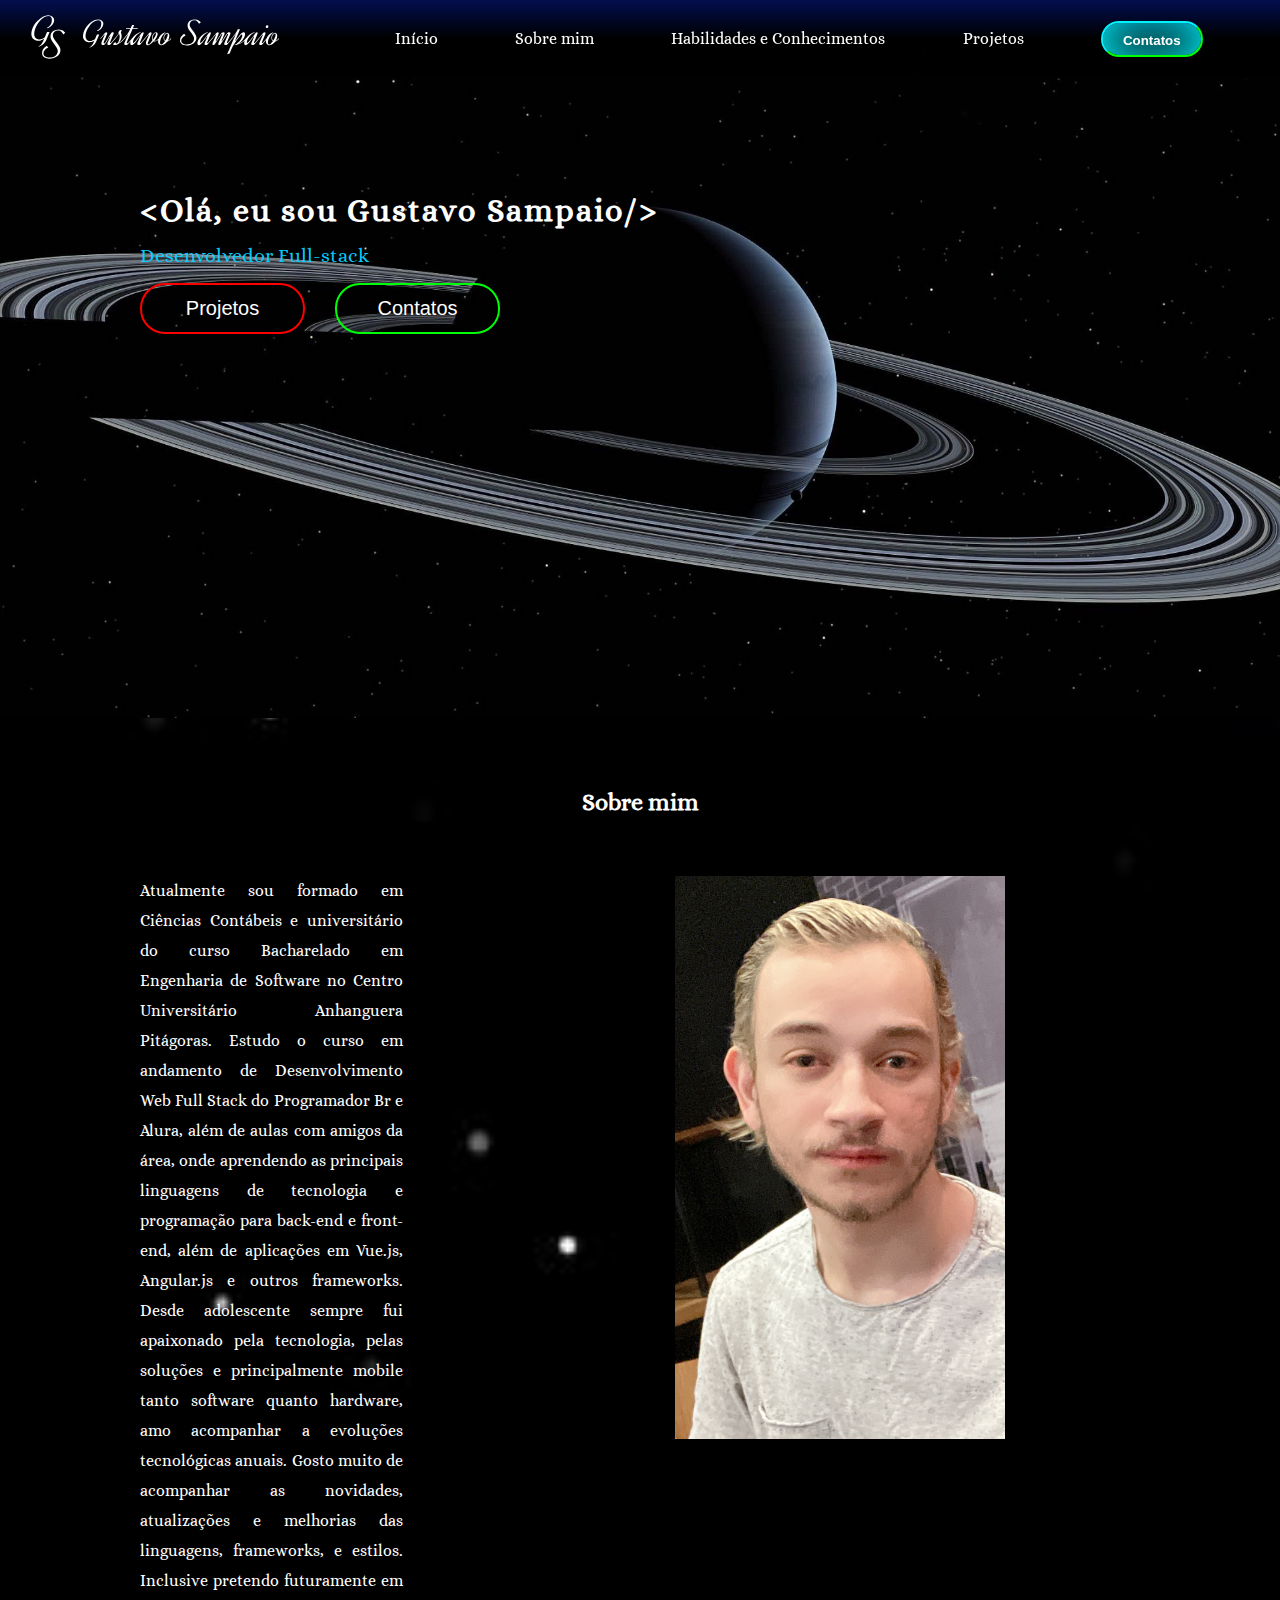
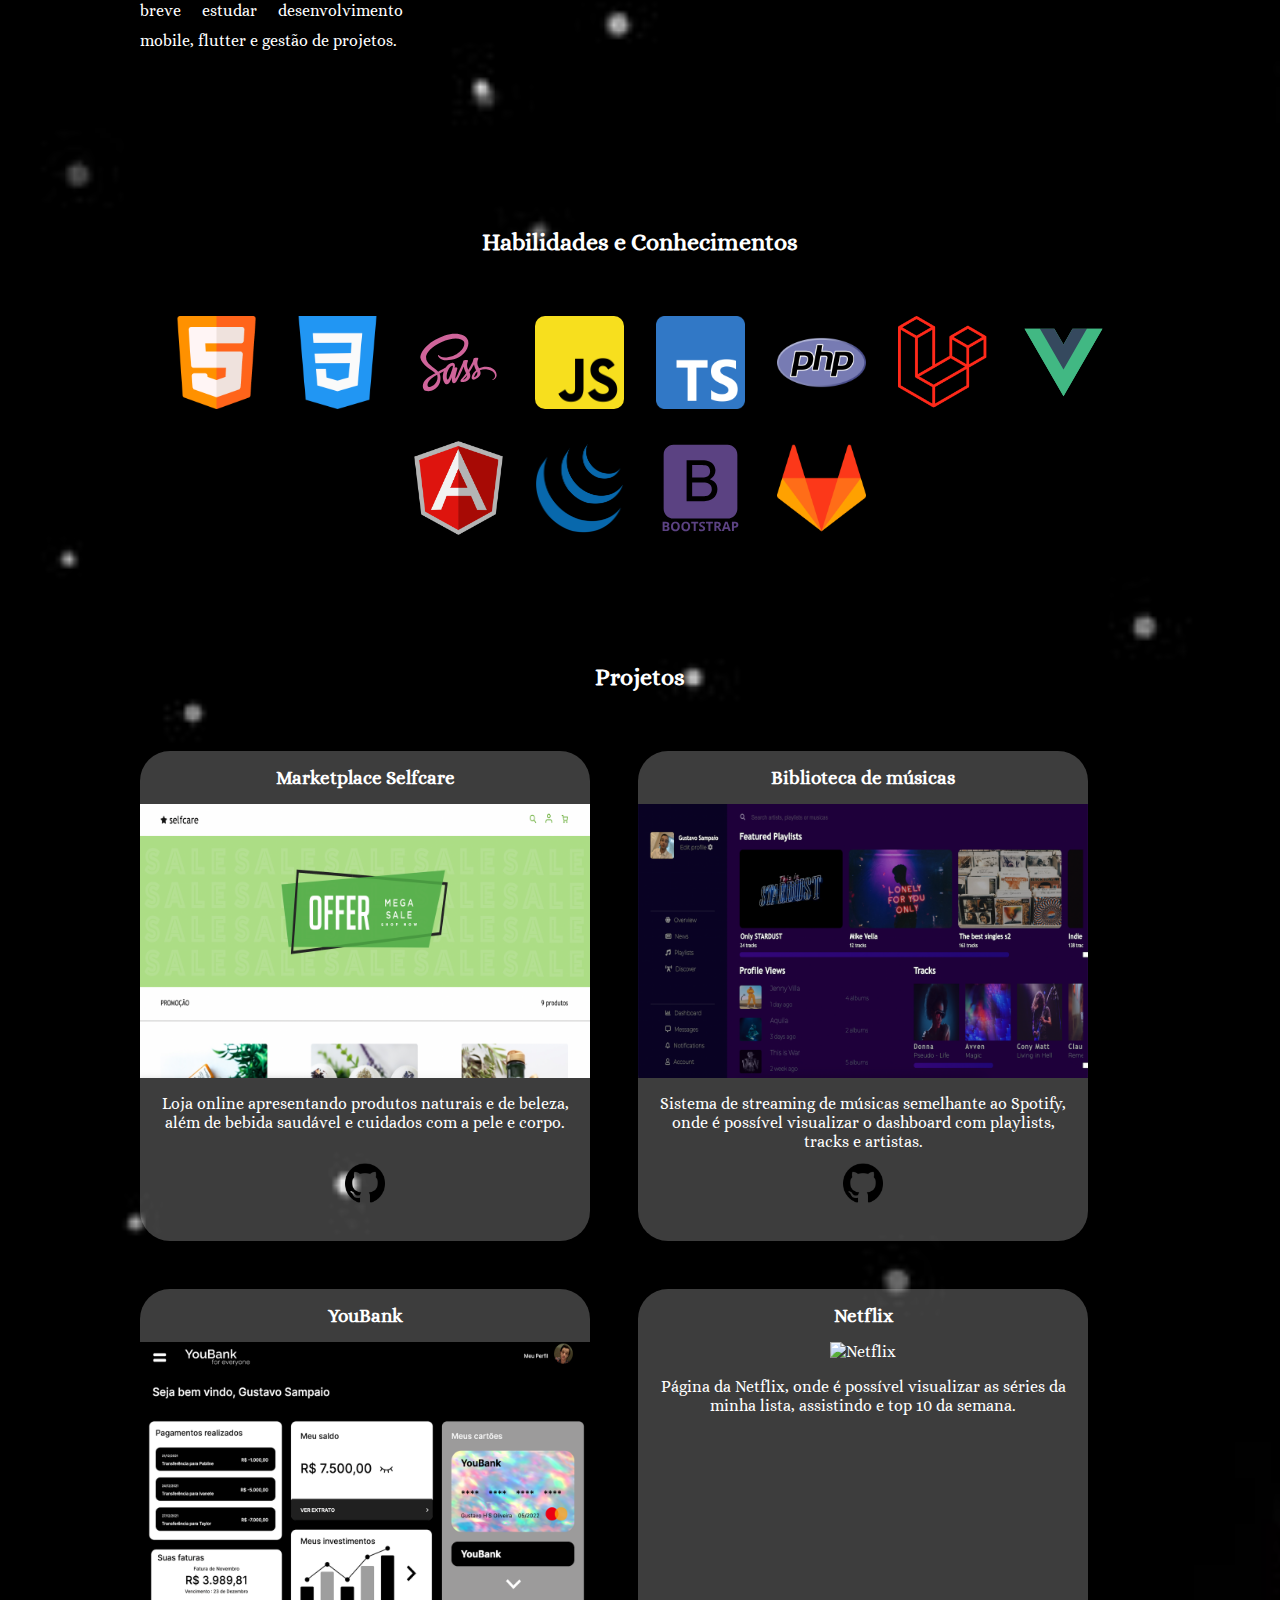
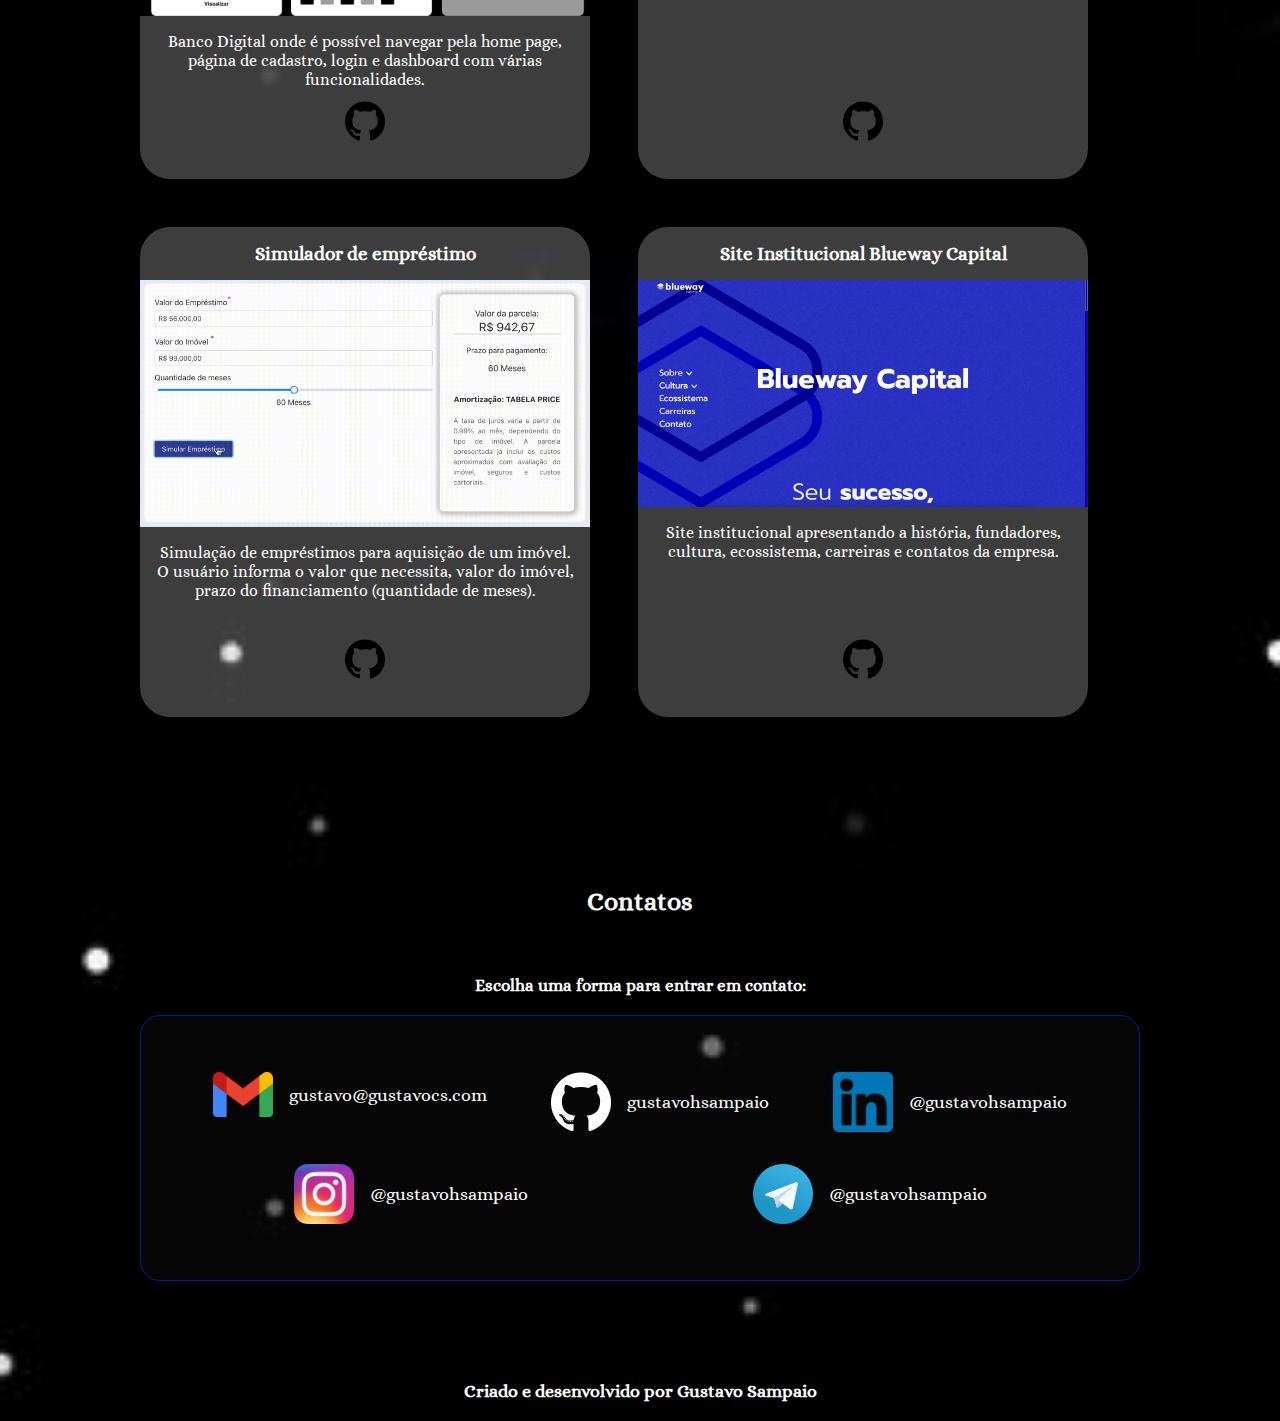
==== commit 269ba4c7: "novas informacoes" ====
--- a/conteudo.html
+++ b/conteudo.html
@@ -15,78 +15,76 @@
 
 <body>
 
-    <div id="infoIniciais">
-
-        <div id="conteudoOpcional">
-
-            <div id="marca">
-                <a href="./index.html">
-                    <img src="./assets/imagens/marcabranco.svg" alt="marca">
-                </a>
-            </div>
-            
-            <div id="listaInicial">
-
-                <ul id="lista">
-
-                    <li class="inicio">
-                        <a href="#marcador">
-                            Início
-                        </a>
-                    </li>
-
-                    <li class="inicio">
-                        <a href="#sobreMim">
-                            Sobre mim
-                        </a>
-                    </li>
-
-                    <li class="inicio">
-                        <a href="#habilidades">
-                            Habilidades e Conhecimentos
-                        </a>
-                    </li>
-
-                    <li class="inicio">
-                        <a href="#projetos">
-                            Projetos
-                        </a>
-                    </li>
-
-                    <li>
-                        <a href="#contato">
-                            <button id="botaoContatos"> Contatos </button>
-                        </a>
-                    </li>
-
-                </ul>
-
-            </div>
-        </div>
-    </div>
+    <header id="brand-menu">
+
+        <div id="brand">
+            <a href="./index.html">
+                <img src="./assets/imagens/marcabranco.svg" alt="marca">
+            </a>
+        </div>
+
+        <div id="listaInicial">
+
+            <ul id="menu">
+
+                <li class="inicio">
+                    <a href="#marcador">
+                        Início
+                    </a>
+                </li>
+
+                <li class="inicio">
+                    <a href="#sobreMim">
+                        Sobre mim
+                    </a>
+                </li>
+
+                <li class="inicio">
+                    <a href="#habilidades">
+                        Habilidades e Conhecimentos
+                    </a>
+                </li>
+
+                <li class="inicio">
+                    <a href="#projetos">
+                        Projetos
+                    </a>
+                </li>
+
+                <li>
+                    <a href="#contato">
+                        <button id="botaoContatos"> Contatos </button>
+                    </a>
+                </li>
+
+            </ul>
+
+        </div>
+
+    </header>
 
     <div id="marcador" class="fundoAdicional"></div>
 
     <section id="cargo">
-        <div class="conteudo">
+        <div class="container">
             <div id="apresentacao">
-                <h1 id="apresentacaoNome">
+                <h1>
                     &lt;Olá, eu sou
                     Gustavo Sampaio/&gt;
                 </h1>
                 <p>
-                    Desenvolvedor Front-end
+                    Desenvolvedor Full-stack
                 </p>
 
                 <div id="botoes">
                     <a href="#projetos">
                         <button id="botaoProjetos"> Projetos </button>
                     </a>
-                    
+
                     <a href="#contato">
                         <button id="botaoContatos2"> Contatos </button>
                     </a>
-                    
+
                 </div>
             </div>
         </div>
@@ -95,25 +93,27 @@
     <div class="fundoAdicional"></div>
 
     <section id="sobreMim">
-        <div class="conteudo">
+        <div class="container">
             <div class="conteudoAdicional">
                 <h2> Sobre mim </h2>
                 <div id="conteudoDividido">
                     <div id="infoSobreMim">
 
                         <p>
-                            Atualmente sou formado em Ciências Contábeis e universitário do curso Bacharelado em Engenharia de Software no Centro
-                            Universitário Anhanguera Pitágoras. Estudo o curso em andamento de Desenvolvimento Web Full Stack do
+                            Atualmente sou formado em Ciências Contábeis e universitário do curso Bacharelado em
+                            Engenharia de Software no Centro
+                            Universitário Anhanguera Pitágoras. Estudo o curso em andamento de Desenvolvimento Web Full
+                            Stack do
                             Programador Br e Alura, além de aulas com amigos da área,
                             onde aprendendo as principais linguagens de tecnologia e programação para back-end e
-                            front-end, além de aplicações em Vue.js, Angular.js e outros frameworks. 
+                            front-end, além de aplicações em Vue.js, Angular.js e outros frameworks.
                             Desde adolescente sempre fui apaixonado pela tecnologia, pelas soluções e
-                            principalmente mobile tanto software quanto hardware, amo acompanhar a evoluções tecnológicas anuais.
-                            Gosto muito de acompanhar as novidades, atualizações e melhorias das linguagens, frameworks, e estilos.
-                            Inclusive pretendo futuramente em breve estudar Desenvolvimento Mobile, Flutter e outras tecnologias.
-
-
-                            <!-- falar sobre o que eu gosto eu gostaria de gestao de projetos,  -->
+                            principalmente mobile tanto software quanto hardware, amo acompanhar a evoluções
+                            tecnológicas anuais.
+                            Gosto muito de acompanhar as novidades, atualizações e melhorias das linguagens, frameworks,
+                            e estilos.
+                            Inclusive pretendo futuramente em breve estudar desenvolvimento mobile, flutter e gestão de
+                            projetos.
                         </p>
 
                     </div>
@@ -127,23 +127,23 @@
 
     <div id="fundo">
         <div id="habilidades">
-            <div class="conteudo">
+            <div class="container">
                 <div class="conteudoAdicional">
                     <h2> Habilidades e Conhecimentos </h2>
                     <div class="imagemChaves">
-                        <img class="chaves" src="./assets/imagens/abra-o-suporte.png" alt="">
+                       
                         <div id="skills">
                             <img class="linguagens" src="./assets/imagens/tecnologias/html5.png" title="HTML5"
                                 alt="HTML5">
                             <img class="linguagens" src="./assets/imagens/tecnologias/css.png" title="CSS" alt="CSS">
                             <img class="linguagens" src="./assets/imagens/tecnologias/sass.svg" title="SASS" alt="SASS">
-                            <img class="linguagens" src="./assets/imagens/tecnologias/js.png" style="border-radius: 10px;" title="JavaScript"
-                                alt="JavaScript">
+                            <img class="linguagens" src="./assets/imagens/tecnologias/js.png"
+                                style="border-radius: 10px;" title="JavaScript" alt="JavaScript">
                             <img class="linguagens" src="./assets/imagens/tecnologias/ts.png" title="TypeScript"
                                 alt="TypeScript">
-                            <img class="linguagens" src="./assets/imagens/tecnologias/php.png" title="PHP"
-                                alt="PHP">
-                            <img class="linguagens" src="./assets/imagens/tecnologias/laravel.png" title="Laravel" alt="Laravel">
+                            <img class="linguagens" src="./assets/imagens/tecnologias/php.png" title="PHP" alt="PHP">
+                            <img class="linguagens" src="./assets/imagens/tecnologias/laravel.png" title="Laravel"
+                                alt="Laravel">
                             <img class="linguagens" src="./assets/imagens/tecnologias/vuejs.svg" title="Vue.JS"
                                 alt="Vue.js">
                             <img class="linguagens" src="./assets/imagens/tecnologias/angular.png" title="Angular.JS"
@@ -154,18 +154,15 @@
                                 alt="Bootstrap">
                             <img class="linguagens" src="./assets/imagens/tecnologias/gitLab.png" title="GitLab"
                                 alt="GitLab">
-                            <!-- <img class="linguagens" src="./assets/imagens/tecnologias/sourcetree.svg" title="SourceTree"
-                                alt="SourceTree"> -->
-                            
                         </div>
-                        <img class="chaves" src="./assets/imagens/fechar-colchete.png" alt="">
+                        
                     </div>
                 </div>
             </div>
         </div>
 
         <div id="projetos">
-            <div class="conteudo">
+            <div class="container">
                 <div class="conteudoAdicional">
                     <h2> Projetos </h2>
                     <ul>
@@ -174,56 +171,49 @@
                             <div class="projetosRealizados">
                                 <div class="descricao">
                                     <h3 class="nomeDoProjeto"> Marketplace Selfcare</h3>
-                                </div>
-                                <img class="designWeb" src="./assets/imagens/projetos/selfcare.png" alt="Selfcare">
-                                <p class="descricaoDoProjeto"> Loja online apresentando produtos naturais e de beleza,
-                                    além
-                                    de bebida saudável e cuidados com a pele e corpo. </p>
-                                <div class="tecnologiasdoProjeto">
-                                    <h4 class="tecnologiasUtilizadas"> Tecnologias utilizadas: </h4>
-                                    <img class="linguagensProjetos" title="HTML5"
-                                        src="./assets/imagens/tecnologias/html5.png" alt="HTML5">
-                                    <img class="linguagensProjetos" title="CSS"
-                                        src="./assets/imagens/tecnologias/css.png" alt="CSS">
-                                    <img class="linguagensProjetos" style="border-radius: 10px;"title="JavaScript"
-                                        src="./assets/imagens/tecnologias/js.svg" alt="JavaScript">
-                                    <img class="linguagensProjetos" title="JavaScript"
-                                        src="./assets/imagens/tecnologias/php.png" alt="PHP">
-                                    <img class="linguagensProjetos" title="JavaScript"
-                                        src="./assets/imagens/tecnologias/laravel.png" alt="Laravel">
-                                </div>
-                                <a target="_blank" rel="noopener noreferrer" href="https://github.com/gustavohsampaio/Marketplace">
-                                    <button class="botaoProjeto"> ver Marketplace Selfcare </button>
-                                </a>
-                            </div>
-
-                        </li>
-
-
+
+                                    <img class="designWeb" src="./assets/imagens/projetos/selfcare.png" alt="Selfcare">
+                                    <p class="descricaoDoProjeto"> Loja online apresentando produtos naturais e de
+                                        beleza,
+                                        além
+                                        de bebida saudável e cuidados com a pele e corpo. 
+                                    </p>
+
+                                    <span class="btn-pjt">
+                                        <a class="botaoProjeto" target="_blank" rel="noopener noreferrer"
+                                        href="https://github.com/gustavohsampaio/Marketplace">
+                                            <img src="./assets/imagens/tecnologias/github.png" alt="Abrir no Github">
+                                        </a>
+                                    </span>
+                                    
+                                </div>
+
+                            </div>
+
+                        </li>
 
                         <li>
                             <div class="projetosRealizados">
                                 <div class="descricao">
                                     <h3 class="nomeDoProjeto"> Biblioteca de músicas </h3>
-                                </div>
-                                <img class="designWeb" src="./assets/imagens/projetos/streaming.png"
-                                    alt="Streaming de Música">
-                                <p class="descricaoDoProjeto"> Sistema de streaming de músicas semelhante ao Spotify,
-                                    onde é
-                                    possível visualizar o dashboard com playlists, tracks e artistas.
-                                </p>
-                                <div class="tecnologiasdoProjeto">
-                                    <h4 class="tecnologiasUtilizadas"> Tecnologias utilizadas: </h4>
-                                    <img class="linguagensProjetos" title="HTML5"
-                                        src="./assets/imagens/tecnologias/html5.png" alt="HTML5">
-                                    <img class="linguagensProjetos" title="CSS"
-                                        src="./assets/imagens/tecnologias/css.png" alt="CSS">
-                                    <img class="linguagensProjetos" style="border-radius: 10px;" title="JavaScript"
-                                        src="./assets/imagens/tecnologias/js.svg" alt="JavaScript">
-                                </div>
-                                <a target="_blank" rel="noopener noreferrer" href="https://github.com/gustavohsampaio/Music-Library-Page">
-                                    <button class="botaoProjeto"> ver biblioteca de músicas </button>
-                                </a>
+
+                                    <img class="designWeb" src="./assets/imagens/projetos/streaming.png"
+                                        alt="Streaming de Música">
+                                    <p class="descricaoDoProjeto"> Sistema de streaming de músicas semelhante ao
+                                        Spotify,
+                                        onde é
+                                        possível visualizar o dashboard com playlists, tracks e artistas.
+                                    </p>
+
+                                    <span class="btn-pjt">
+                                        <a class="botaoProjeto" target="_blank" rel="noopener noreferrer"
+                                        href="https://github.com/gustavohsampaio/Music-Library-Page">
+                                            <img src="./assets/imagens/tecnologias/github.png" alt="Abrir no Github"> 
+                                        </a>
+                                    </span>
+                                    
+                                </div>
+
                             </div>
                         </li>
 
@@ -231,23 +221,19 @@
                             <div class="projetosRealizados">
                                 <div class="descricao">
                                     <h3 class="nomeDoProjeto"> YouBank </h3>
-                                </div>
-                                <img class="designWeb" src="./assets/imagens/projetos/bank.png" alt="YouBank">
-                                <p class="descricaoDoProjeto"> Banco Digital onde é possível navegar pela home
-                                    page, página de cadastro, login e dashboard com várias funcionalidades.
-                                </p>
-                                <div class="tecnologiasdoProjeto">
-                                    <h4 class="tecnologiasUtilizadas"> Tecnologias utilizadas: </h4>
-                                    <img class="linguagensProjetos" title="HTML5"
-                                        src="./assets/imagens/tecnologias/html5.png" alt="HTML5">
-                                    <img class="linguagensProjetos" title="CSS"
-                                        src="./assets/imagens/tecnologias/css.png" alt="CSS">
-                                    <img class="linguagensProjetos" style="border-radius: 10px;" title="JavaScript"
-                                        src="./assets/imagens/tecnologias/js.svg" alt="JavaScript">
-                                </div>
-                                <a target="_blank" rel="noopener noreferrer" href="https://github.com/gustavohsampaio/You-Bank">
-                                    <button class="botaoProjeto"> ver YouBank </button>
-                                </a>
+
+                                    <img class="designWeb" src="./assets/imagens/projetos/bank.png" alt="YouBank">
+                                    <p class="descricaoDoProjeto"> Banco Digital onde é possível navegar pela home
+                                        page, página de cadastro, login e dashboard com várias funcionalidades.
+                                    </p>
+                                    <span class="btn-pjt">
+                                        <a class="botaoProjeto" target="_blank" rel="noopener noreferrer"
+                                        href="https://github.com/gustavohsampaio/You-Bank">
+                                            <img src="./assets/imagens/tecnologias/github.png" alt="Abrir no Github"> 
+                                        </a>
+                                    </span>
+                                    
+                                </div>
 
                             </div>
                         </li>
@@ -256,29 +242,21 @@
                             <div class="projetosRealizados">
                                 <div class="descricao">
                                     <h3 class="nomeDoProjeto"> Netflix</h3>
-                                </div>
-                                <img class="designWeb" src="./assets/imagens/projetos/netflix.png" alt="Netflix">
-                                <p class="descricaoDoProjeto"> Página da Netflix, onde é possível visualizar as séries
-                                    da
-                                    minha
-                                    lista, assistindo e top 10 da semana.
-                                </p>
-                                <div class="tecnologiasdoProjeto">
-                                    <h4 class="tecnologiasUtilizadas"> Tecnologias utilizadas: </h4>
-                                    <img class="linguagensProjetos" title="HTML5"
-                                        src="./assets/imagens/tecnologias/html5.png" alt="HTML5">
-                                    <img class="linguagensProjetos" title="CSS"
-                                        src="./assets/imagens/tecnologias/css.png" alt="CSS">
-                                    <img class="linguagensProjetos" style="border-radius: 10px;" title="JavaScript"
-                                        src="./assets/imagens/tecnologias/js.svg" alt="JavaScript">
-                                    <img class="linguagensProjetos" title="Jquery"
-                                        src="./assets/imagens/tecnologias/jquery.png" alt="Jquery">
-                                </div>
-                                <a target="_blank" rel="noopener noreferrer" href="https://github.com/gustavohsampaio/Inter-Frontend-Developer">
-                                    <button class="botaoProjeto">
-                                        ver netflix
-                                    </button>
-                                </a>
+
+                                    <img class="designWeb" src="./assets/imagens/projetos/netflix.png" alt="Netflix">
+                                    <p class="descricaoDoProjeto"> Página da Netflix, onde é possível visualizar as séries
+                                        da minha lista, assistindo e top 10 da semana.
+                                    </p>
+
+                                    <span class="btn-pjt">
+                                        <a class="botaoProjeto"target="_blank" rel="noopener noreferrer"
+                                        href="https://github.com/gustavohsampaio/Inter-Frontend-Developer">
+                                            <img src="./assets/imagens/tecnologias/github.png" alt="Abrir no Github">
+                                        </a>
+                                    </span>
+                                    
+                                </div>
+                                
                             </div>
                         </li>
 
@@ -286,19 +264,23 @@
                             <div class="projetosRealizados">
                                 <div class="descricao">
                                     <h3 class="nomeDoProjeto"> Simulador de empréstimo </h3>
-                                </div>
-                                <img class="designWeb" src="./assets/imagens/projetos/simulador-emprestimo.png" alt="Simulador de empréstimo">
-                                <p class="descricaoDoProjeto"> Simulação de empréstimos para aquisição de um imóvel. 
-                                    O usuário informa o valor que necessita, valor do imóvel, prazo do financiamento (quantidade de meses).
-                                </p>
-                                <div class="tecnologiasdoProjeto">
-                                    <h4 class="tecnologiasUtilizadas"> Tecnologias utilizadas: </h4>
-                                    <img class="linguagensProjetos" title="Vue.js"
-                                        src="./assets/imagens/tecnologias/vuejs.svg" alt="Vue.js">
-                                </div>
-                                <a target="_blank" rel="noopener noreferrer" href="https://github.com/gustavohsampaio/Simulador-de-Emprestimos">
-                                    <button class="botaoProjeto"> ver simulador de empréstimo </button>
-                                </a>
+
+                                    <img class="designWeb" src="./assets/imagens/projetos/simulador-emprestimo.png"
+                                    alt="Simulador de empréstimo">
+                                    <p class="descricaoDoProjeto"> Simulação de empréstimos para aquisição de um imóvel.
+                                        O usuário informa o valor que necessita, valor do imóvel, prazo do financiamento
+                                        (quantidade de meses).
+                                    </p>
+
+                                    <span class="btn-pjt">
+                                        <a class="botaoProjeto" target="_blank" rel="noopener noreferrer"
+                                        href="https://github.com/gustavohsampaio/Simulador-de-Emprestimos">
+                                            <img src="./assets/imagens/tecnologias/github.png" alt="Abrir no Github">
+                                        </a>
+                                    </span>
+                                    
+                                </div>
+                                
                             </div>
                         </li>
 
@@ -306,26 +288,21 @@
                             <div class="projetosRealizados">
                                 <div class="descricao">
                                     <h3 class="nomeDoProjeto"> Site Institucional Blueway Capital </h3>
-                                </div>
-                                <img class="designWeb" src="./assets/imagens/projetos/blueway.png" alt="Blueway Capital">
-                                <p class="descricaoDoProjeto"> Site institucional apresentando a história, fundadores, cultura, ecossistema, carreiras e contatos da empresa.
-                                </p>
-                                <div class="tecnologiasdoProjeto">
-                                    <h4 class="tecnologiasUtilizadas"> Tecnologias utilizadas: </h4>
-                                    <img class="linguagensProjetos" title="HTML5"
-                                        src="./assets/imagens/tecnologias/html5.png" alt="HTML5">
-                                    <img class="linguagensProjetos" title="CSS"
-                                        src="./assets/imagens/tecnologias/css.png" alt="CSS">
-                                    <img class="linguagensProjetos" style="border-radius: 10px;" title="JavaScript"
-                                        src="./assets/imagens/tecnologias/js.svg" alt="JavaScript">
-                                    <img class="linguagensProjetos" title="Jquery"
-                                        src="./assets/imagens/tecnologias/jquery.png" alt="Jquery">
-                                    <img class="linguagensProjetos" title="Bootstrap"
-                                        src="./assets/imagens/tecnologias/bootstrap.svg" alt="Bootstrap">
-                                </div>
-                                <a target="_blank" rel="noopener noreferrer" href="https://bwcapital.com.br/">
-                                    <button class="botaoProjeto"> ver site Blueway Capital </button>
-                                </a>
+
+                                    <img class="designWeb" src="./assets/imagens/projetos/blueway.png"
+                                    alt="Blueway Capital">
+                                    <p class="descricaoDoProjeto"> Site institucional apresentando a história, fundadores,
+                                        cultura, ecossistema, carreiras e contatos da empresa.
+                                    </p>
+
+                                    <span class="btn-pjt">
+                                        <a class="botaoProjeto"target="_blank" rel="noopener noreferrer" href="https://bwcapital.com.br/">
+                                            <img src="./assets/imagens/tecnologias/github.png" alt="Abrir no Github"> 
+                                        </a>
+                                    </span>
+                                    
+                                </div>
+                             
                             </div>
                         </li>
                     </ul>
@@ -333,69 +310,72 @@
             </div>
         </div>
 
-            <section id="contato">
-                <div class="conteudo">
-                    <div class="conteudoAdicional">
-                        <h2> Contatos </h2>
-                        <p> Escolha uma forma para entrar em contato: </p>
-                        <div id="conteudoBlur">
-                            <div id="conteudoRedes">
-                                <ul>
-
-                                    <li>
-                                        <a target="_blank" rel="noopener noreferrer" href="mailto:gustavo@gustavocs.com">
-                                            <img class="redes" src="./assets/imagens/contatos/gmail.png" alt="Gmail">
-                                            gustavo@gustavocs.com
-                                        </a>
-                                    </li>
-
-                                    <li>
-                                        <a target="_blank" rel="noopener noreferrer" href="https://github.com/gustavohsampaio/">
-                                            <img class="redes"
-                                                src="./assets/imagens/contatos/GitHub-Mark-Light-120px-plus.png"
-                                                alt="Github">
-                                            gustavohsampaio
-                                        </a>
-                                    </li>
-
-                                    <li>
-                                        <a target="_blank" rel="noopener noreferrer" href="https://www.linkedin.com/in/gustavohsampaio/"> <img class="redes"
-                                                src="./assets/imagens/contatos/linkedin.png" alt="Linkedin">
-                                            @gustavohsampaio
-                                        </a>
-                                    </li>
-
-                                    <li>
-                                        <a target="_blank" rel="noopener noreferrer" href="https://instagram.com/gustavohsampaio"> <img class="redes"
-                                                src="./assets/imagens/contatos/instagram.png" alt="Instagram">
-                                            @gustavohsampaio
-                                        </a>
-                                    </li>
-
-                                    <li id="contatoTelegran">
-                                        <a target="_blank" rel="noopener noreferrer" href="https://t.me/gustavohsampaio"> <img class="redes"
-                                                src="./assets/imagens/contatos/telegran.png" alt="Telegran">
-                                            @gustavohsampaio </a>
-                                    </li>
-
-                                </ul>
-                            </div>
+        <section id="contato">
+            <div class="container">
+                <div class="conteudoAdicional">
+                    <h2> Contatos </h2>
+                    <p> Escolha uma forma para entrar em contato: </p>
+                    <div id="conteudoBlur">
+                        <div id="conteudoRedes">
+                            <ul>
+
+                                <li>
+                                    <a target="_blank" rel="noopener noreferrer" href="mailto:gustavo@gustavocs.com">
+                                        <img class="redes" src="./assets/imagens/contatos/gmail.png" alt="Gmail">
+                                        gustavo@gustavocs.com
+                                    </a>
+                                </li>
+
+                                <li>
+                                    <a target="_blank" rel="noopener noreferrer"
+                                        href="https://github.com/gustavohsampaio/">
+                                        <img class="redes"
+                                            src="./assets/imagens/contatos/GitHub-Mark-Light-120px-plus.png"
+                                            alt="Github">
+                                        gustavohsampaio
+                                    </a>
+                                </li>
+
+                                <li>
+                                    <a target="_blank" rel="noopener noreferrer"
+                                        href="https://www.linkedin.com/in/gustavohsampaio/"> <img class="redes"
+                                            src="./assets/imagens/contatos/linkedin.png" alt="Linkedin">
+                                        @gustavohsampaio
+                                    </a>
+                                </li>
+
+                                <li>
+                                    <a target="_blank" rel="noopener noreferrer"
+                                        href="https://instagram.com/gustavohsampaio"> <img class="redes"
+                                            src="./assets/imagens/contatos/instagram.png" alt="Instagram">
+                                        @gustavohsampaio
+                                    </a>
+                                </li>
+
+                                <li id="contatoTelegran">
+                                    <a target="_blank" rel="noopener noreferrer" href="https://t.me/gustavohsampaio">
+                                        <img class="redes" src="./assets/imagens/contatos/telegran.png" alt="Telegran">
+                                        @gustavohsampaio </a>
+                                </li>
+
+                            </ul>
                         </div>
                     </div>
                 </div>
-            </section>
-
-            <footer>
-                <div class="conteudo">
-                    <div class="conteudoAdicional">
-                        <p>
-                            Criado e desenvolvido por Gustavo Sampaio
-                        </p>
-                    </div>
-                </div>
-            </footer>
-        </div>
-        <script src="./assets/script.js"></script> 
+            </div>
+        </section>
+
+        <footer>
+            <div class="container">
+                <div class="conteudoAdicional">
+                    <p>
+                        Criado e desenvolvido por Gustavo Sampaio
+                    </p>
+                </div>
+            </div>
+        </footer>
+    </div>
+    <script src="./assets/script.js"></script>
 </body>
 
 </html>--- a/assets/style.css
+++ b/assets/style.css
@@ -59,8 +59,9 @@
     height: auto;
 }
 
-*, a {
+*, a, ul {
     margin: 0;
+    padding: 0;
 }
 
 
@@ -72,30 +73,23 @@
     background-image: url(./imagens/estrelaescuro.jpeg);
     background-size: cover;
     color: white;
-    padding-top: 10px;
     font-family: 'Alice', serif;
     
 }
 
-#conteudoOpcional {
+#brand-menu {
+    display: flex;
     width: 100%;
-    max-width: 1000px;
-    margin: 0 auto;
-    display: flex;
-}
-
-#infoIniciais {
-    width: 100%;
-    text-align: center;
-    display: flex;
     position: fixed;
     flex-wrap: wrap;
-    padding: 14px 0 9px 0;
+    padding: 0.875rem 0;
     background-image: linear-gradient(to bottom, rgba(3, 15, 81, 0.97), rgba(0, 0, 0, 0.96), rgb(0, 0, 0));
     top: 0;
     left: 0;
     right: 0;
     z-index: 999;
+    justify-content: center;
+    gap: 0.5rem;
 }
 
 #listaInicial {
@@ -104,26 +98,18 @@
     text-align: right;
 }
 
-#marca {
-    width: 250px;
-}
-
-#marca img {
-    width: 250px;
-}
-
-#lista {
+#brand {
+    width: 100%;
+    max-width: 250px;
+    padding: 0 30px;
+}
+
+#menu {
     list-style-type: none;
-    align-items: baseline;
-}
-
-#lista li {
-    margin-left: 40px;
-    display: inline-block;
-}
-
-.inicio {
-    display: inline-block; 
+    display: flex;
+    align-items: center;
+    justify-content: space-evenly;
+    
 }
 
 a {
@@ -185,8 +171,8 @@
 
 
 #cargo {
-    padding: 15% 0 20% 0;
-    width: 100vw;
+    padding: 15% 0 30% 0;
+    width: 100%;
     display: flex;
  /* background-image: url(./imagens/saturno.jpeg);
     background-image: url(./imagens/saturno1.jpeg);
@@ -204,30 +190,26 @@
 #apresentacao {
     display: flex;
     flex-direction: column;
-    width: 60%;
-    justify-content: center;
+    gap: 1rem;
 }
 
 #botoes {
     display: flex;
 }
 
-#apresentacaoNome {
-    font-size: 53px;
-    padding-bottom: 10px;
+#apresentacao h1 {
+    font-size: 2rem;
     user-select: none;
     color: white;
-    width: 580px;
     letter-spacing: 2px;
 }
 
 #apresentacao p {
     font-size: 20px;
     color: #04d1fffe;
-    padding-bottom: 25px;
-}
-
-#botaoProjetos,#botaoContatos2 {
+}
+
+#botaoProjetos, #botaoContatos2 {
     padding: 12px 28px;
     font-size: 20px;
     background-color: transparent; 
@@ -264,7 +246,7 @@
 
 /*sobre mim */
 
-.conteudo {
+.container {
     width: 100%;
     max-width: 1000px;
     margin: 0 auto;
@@ -281,7 +263,7 @@
     width: 100%;
     background-image: url(./imagens/galaxy-night-landscape\ -\ cópia.png);
     background-size: cover;
-    padding: 40px 0;
+    padding: 70px 0;
 }
 
 #infoSobreMim {
@@ -309,14 +291,8 @@
 #skills {
     display: flex;
     flex-wrap: wrap;
-    width: 626px;
-    gap: 1.15rem;
-}
-
-.chaves {
-    height: 230px;
-    width: 139px;
-    display: flex;
+    gap: 2rem;
+    justify-content: center;
 }
 
 #habilidades {
@@ -330,6 +306,7 @@
     width: 89px;
     transition: 0.5s all;
 }
+
 .linguagens:hover {
     transform: scale(1.3) !important;
     
@@ -350,86 +327,52 @@
     position: relative;
     display: flex;
     flex-wrap: wrap;
-    gap: 5%;
+    gap: 3rem;
     padding-left: 0;
 }
 
 #projetos li {
     list-style-type: none;
-    padding-top: 40px;
-    width: 47.5%;
 }
 
 .projetosRealizados {
+    max-width: 450px;
     height: 490px;
     background-color: rgba(254, 255, 255, 0.24);
     border-radius: 30px;
     position: relative;
     transition: width 2s, height 2s, transform 2s;
-
-
 }
 
 .projetosRealizados:hover {
-    height: 490px;
     box-shadow: inset 0 0 3em #00f3ff, 0 0 3em #04e2f9;
 }
 
 .descricao {
     display: flex;
     flex-direction: column; 
-}
-
-.descricao p {
-    padding-bottom: 60px;
-} 
+    align-items: center;
+    gap: 1rem;
+}
 
 .descricaoDoProjeto {
     text-align: center;
-    padding: 5px 10px 5px 10px;
-    height: 34px;
-    
-}
-
-.linguagensProjetos {
-    width: 42px;
-}
-
+    padding: 0 1rem;
+    
+}
+
+h3.nomeDoProjeto {
+    padding-top: 1rem;
+}
 
 .botaoProjeto {
-    display: block;
-    margin: 0 auto;
-    padding: 10px 24px;
-    background: linear-gradient(95.16deg, #ff0000f2 3.76%, #00bcf5 83.3%);
-    background: linear-gradient(95.16deg, #680202 3.76%, #0800f5 83.3%);
-    background: linear-gradient(95.16deg, #180268 3.76%, #0800f5 83.3%);
-    background: linear-gradient(95.16deg, #ff0101 3.76%, #0918ff 83.3%);
-    background: linear-gradient(95.16deg, #ff0101 3.76%, #01076f 83.3%);
-    background: linear-gradient(95.16deg, #0c0568 3.76%, #ff0f0f 83.3%);
-    background-image: url(./imagens/estrelasbrilhando1.gif);
-    background-image: url(./imagens/ceuestrela.gif);
-    background-image: url(./imagens/estrelasbrilhando.gif);
-    background-size: cover;
-    color: white;
-    border-radius: 40px;
-    margin-top: 10px;
-    border: 0;
     cursor: pointer;
 
-
-}
-
-.nomeDoProjeto {
-    text-align: center;
-    margin: 15px 0 10px 0;
-}
-
-.tecnologiasdoProjeto {
-    display: flex;
-    align-items: center;
-    justify-content: center;
-    padding-top: 10px;
-    gap: 0.5rem;
+}
+
+.botaoProjeto img {
+    width: 40px;
+    height: 40px;
 }
 
 /* contatos  */
@@ -447,15 +390,15 @@
 
 #contato ul {
     display: flex;
-    position: relative;
     flex-wrap: wrap;
-    padding: 0px 100px;
+    gap: 2rem;
+    padding: 1rem;
+    justify-content: space-around;
 }
 
 #contato li {
     list-style-type: none;
-    width: 350px;
-    margin-top: 40px;
+    max-width: 350px;
 }
 
 #contato li a {
@@ -481,7 +424,7 @@
 }
 
 .redes {
-    width: 60px;
+    max-width: 60px;
 }
 
 #conteudoBlur {
@@ -506,6 +449,11 @@
 
 .conteudoAdicional {
     width: 100%;
+}
+
+.btn-pjt {
+    position: absolute;
+    bottom: 7%;
 }
 
 /* animacao */
@@ -527,46 +475,17 @@
     }
 }
 
-@media (max-width:768px) {
-
-    #infoIniciais {
-        padding: 5px 0 5px 0;
-    }
-
-    #marca { 
-        width: 100vw;
-        padding: 10px 0 0 0;
-    }
-
-    #marca img {
-        width: 200px;
-    }
-
+@media (max-width: 1070px) {
 
     .fundoAdicional  {
         display: block;
-        padding: 26% 0;
+        padding: 7% 0;
         background-image: url(./imagens/galaxianova.png);
         background-size: cover;
     }
 
-    #conteudoOpcional {
-        width: 100%;
-        max-width: 400px;
-        margin: 0;
-        display: inline-block;
-        
-    }
-
-    .conteudo {
-        max-width: 400px;
-        
-        
-    }
-
-    #lista {
-        padding: 0;
-    
+    .container {
+        max-width: 400px; 
     }
 
     #lista li {
@@ -589,7 +508,7 @@
 
     #apresentacao {
         width: 100%;
-        /* padding: 0 0px 0 17px; */
+        padding: 0 0px 0 17px; 
     }
 
     #apresentacaoNome {
@@ -601,10 +520,6 @@
 
     #apresentacao p {
         font-size: 17px;
-    }
-
-    #cargo {
-        padding: 25% 0 10% 2%;
     }
 
     #botaoProjetos {
@@ -629,7 +544,6 @@
 
     #botoes {
         display: inline-block;
-       
     }
 
     #sobreMim {
@@ -672,19 +586,17 @@
         flex-direction: column;
         align-items: center;
         padding: 0;
+        gap: 3rem;
     }
 
     #projetos li {
         list-style-type: none;
-        padding-top: 40px;
-        width: 94vw;
     }
 
     .projetosRealizados {
-        width: 390px;
+        max-width: 390px;
         height: 440px;
         box-shadow: inset 0 0 3em #00f3ff, 0 0 3em #04e2f9;
-
     }
 
     #contato {
@@ -695,18 +607,6 @@
         padding: 0;
     }
 
-    #contato ul {
-        padding: 0px 50px;
-    }
-    
-    #contato li {
-        margin-top: 30px;
-    }
-
-    #contatoTelegran {
-        margin-bottom: 30px;
-    }
-
     .projetosRealizados:hover {
         transform: none;
     }
@@ -715,6 +615,40 @@
         font-size: 280px;
     }
 
-    
-      
-}
+    .conteudoAdicional {
+        padding: 1rem;
+    }
+
+    .redes {
+        max-width: 45px;
+    }
+
+    #contato ul {
+        padding: 3rem;
+        justify-content: normal;
+    }
+
+
+}
+
+@media screen and (max-width: 550px) {
+
+    html {
+        font-size: 16px;
+    }
+    
+    #listaInicial{
+        display: none;
+    }
+
+    h3 {
+        font-size: 1rem;
+    }
+
+    .redes {
+        max-width: 35px;
+    }
+
+
+
+}
